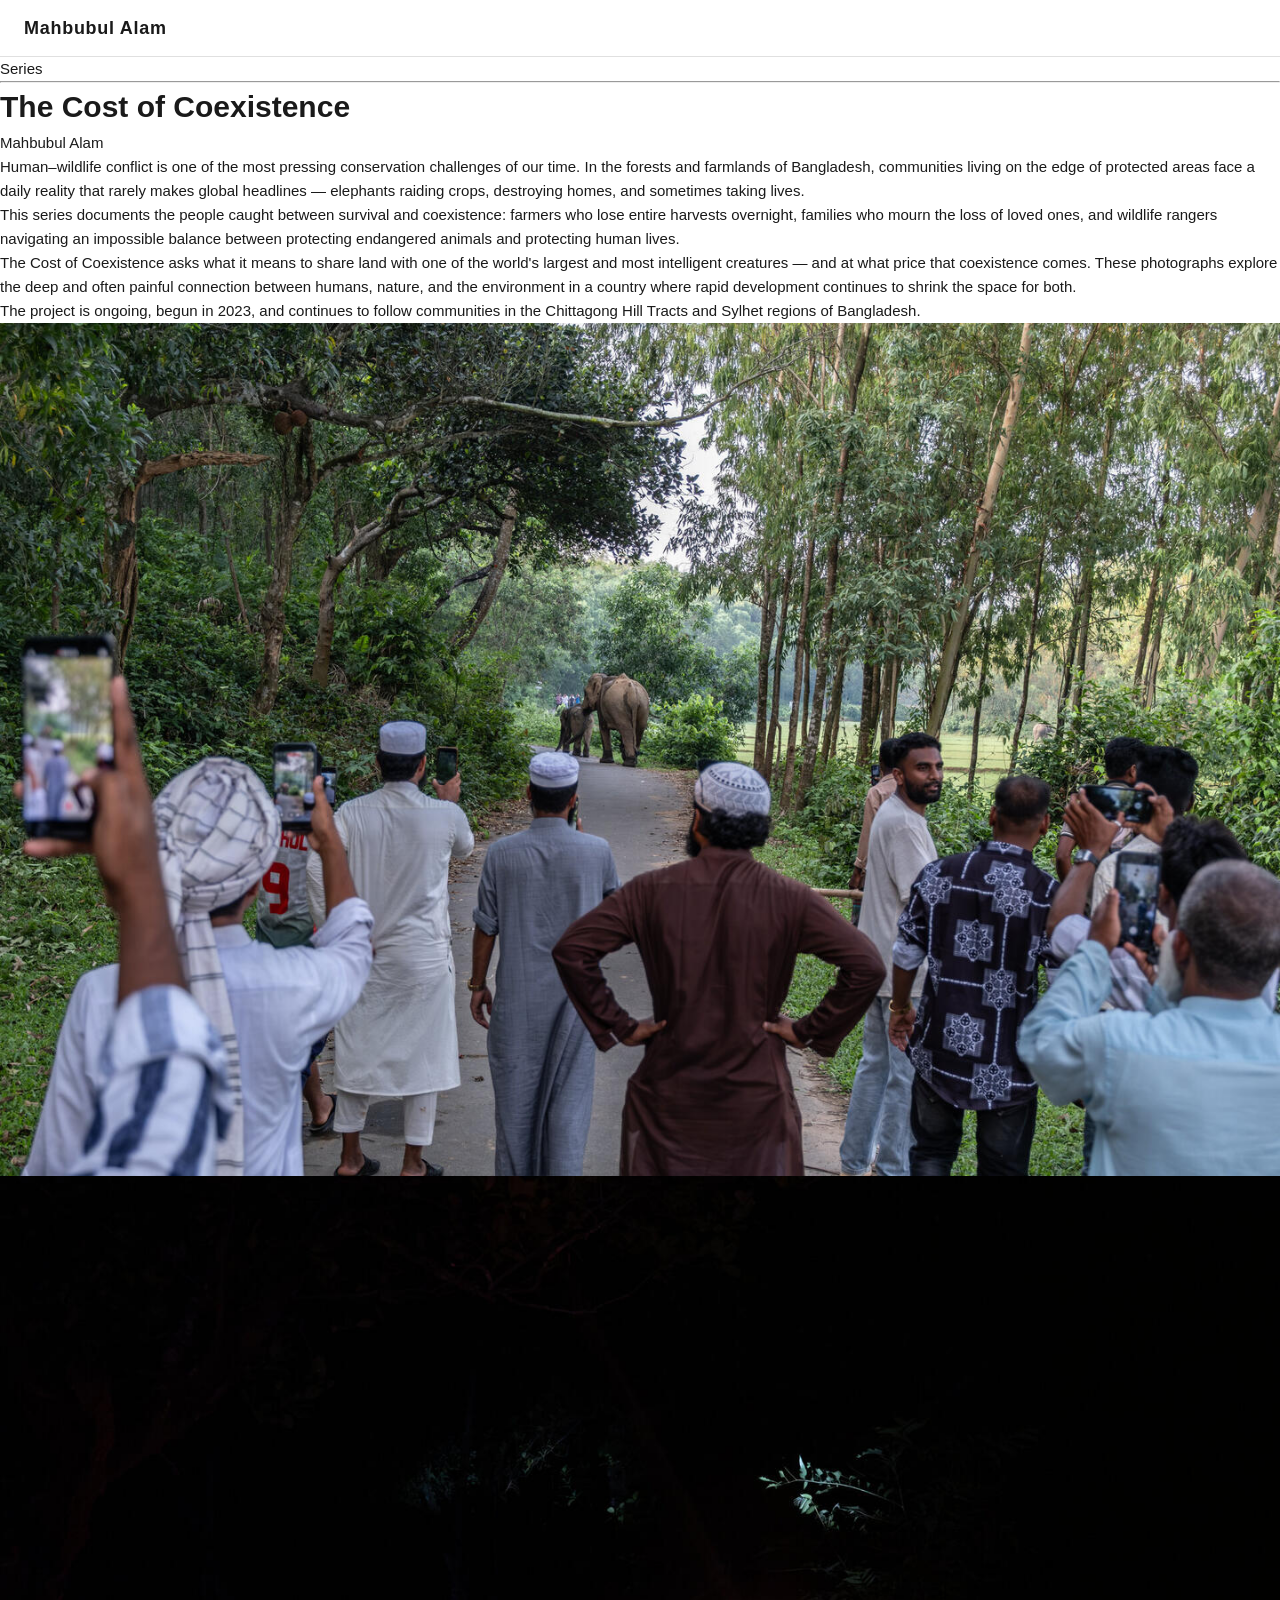
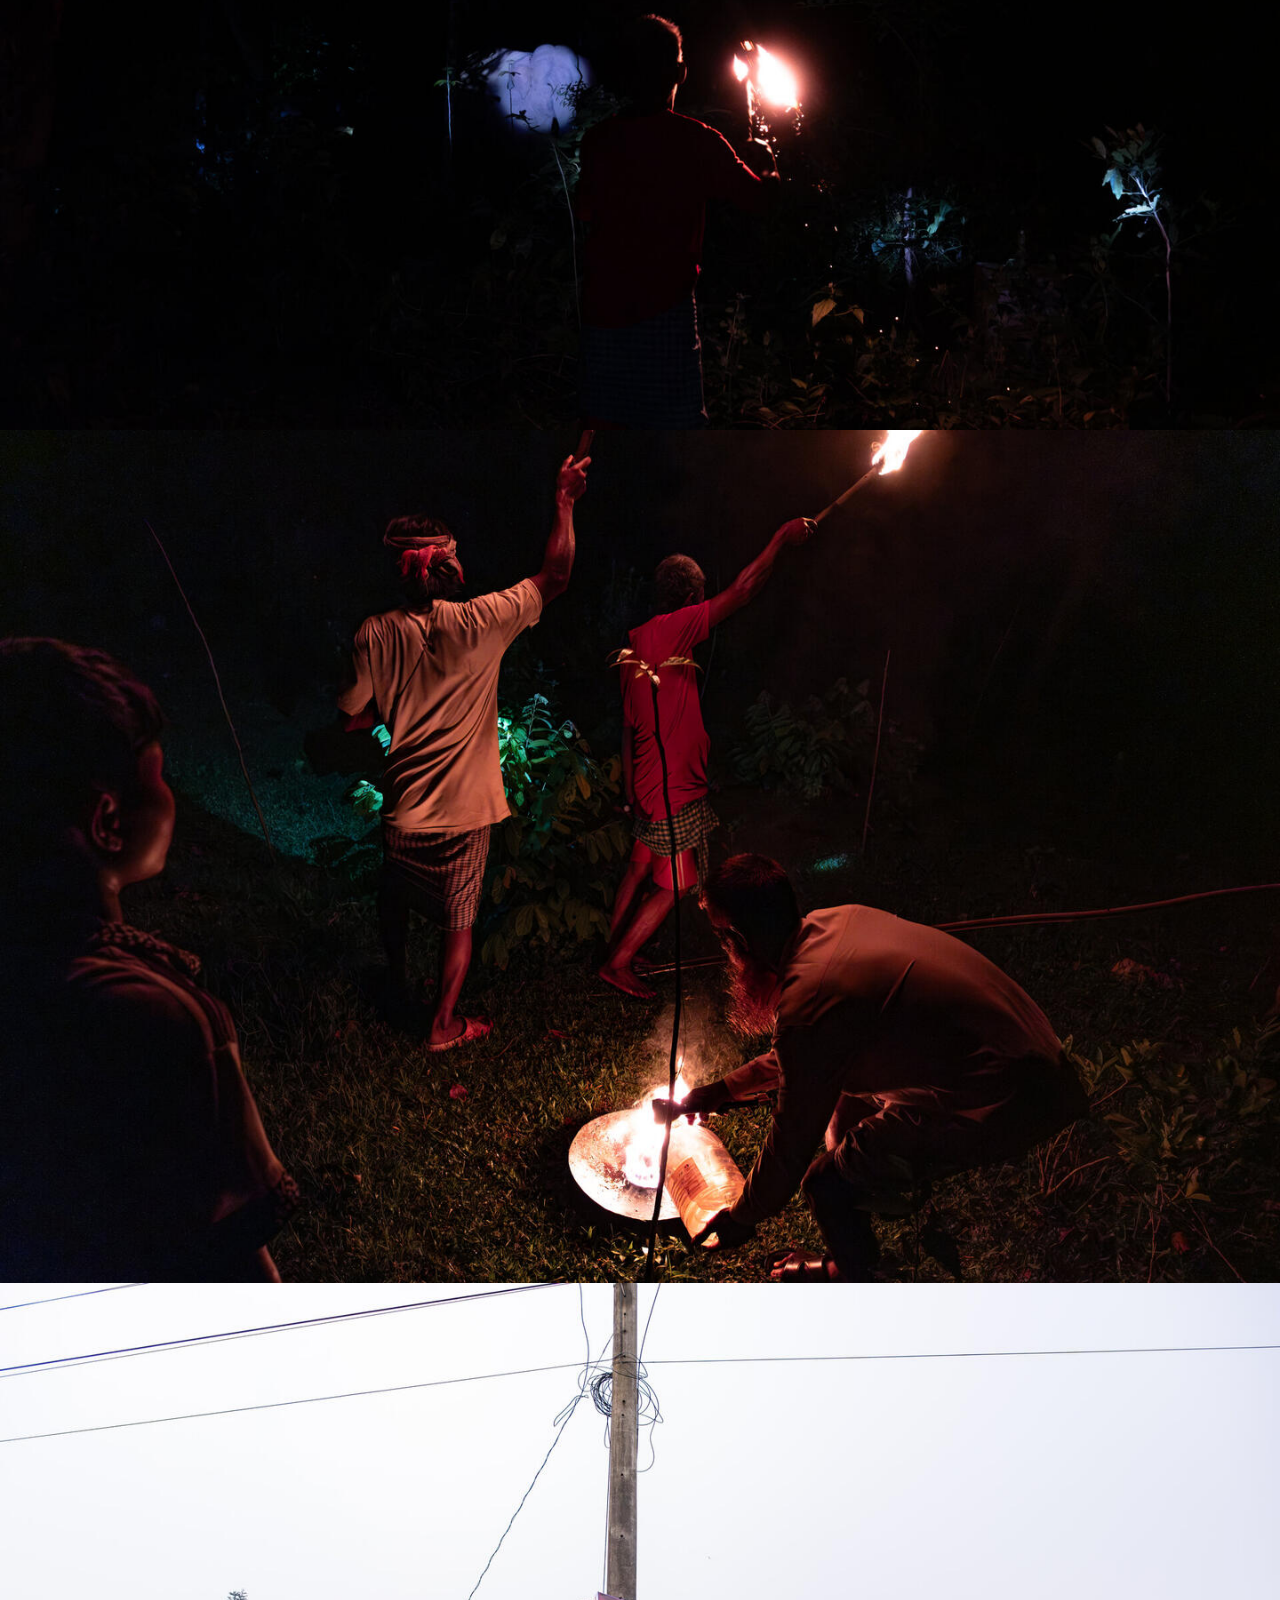
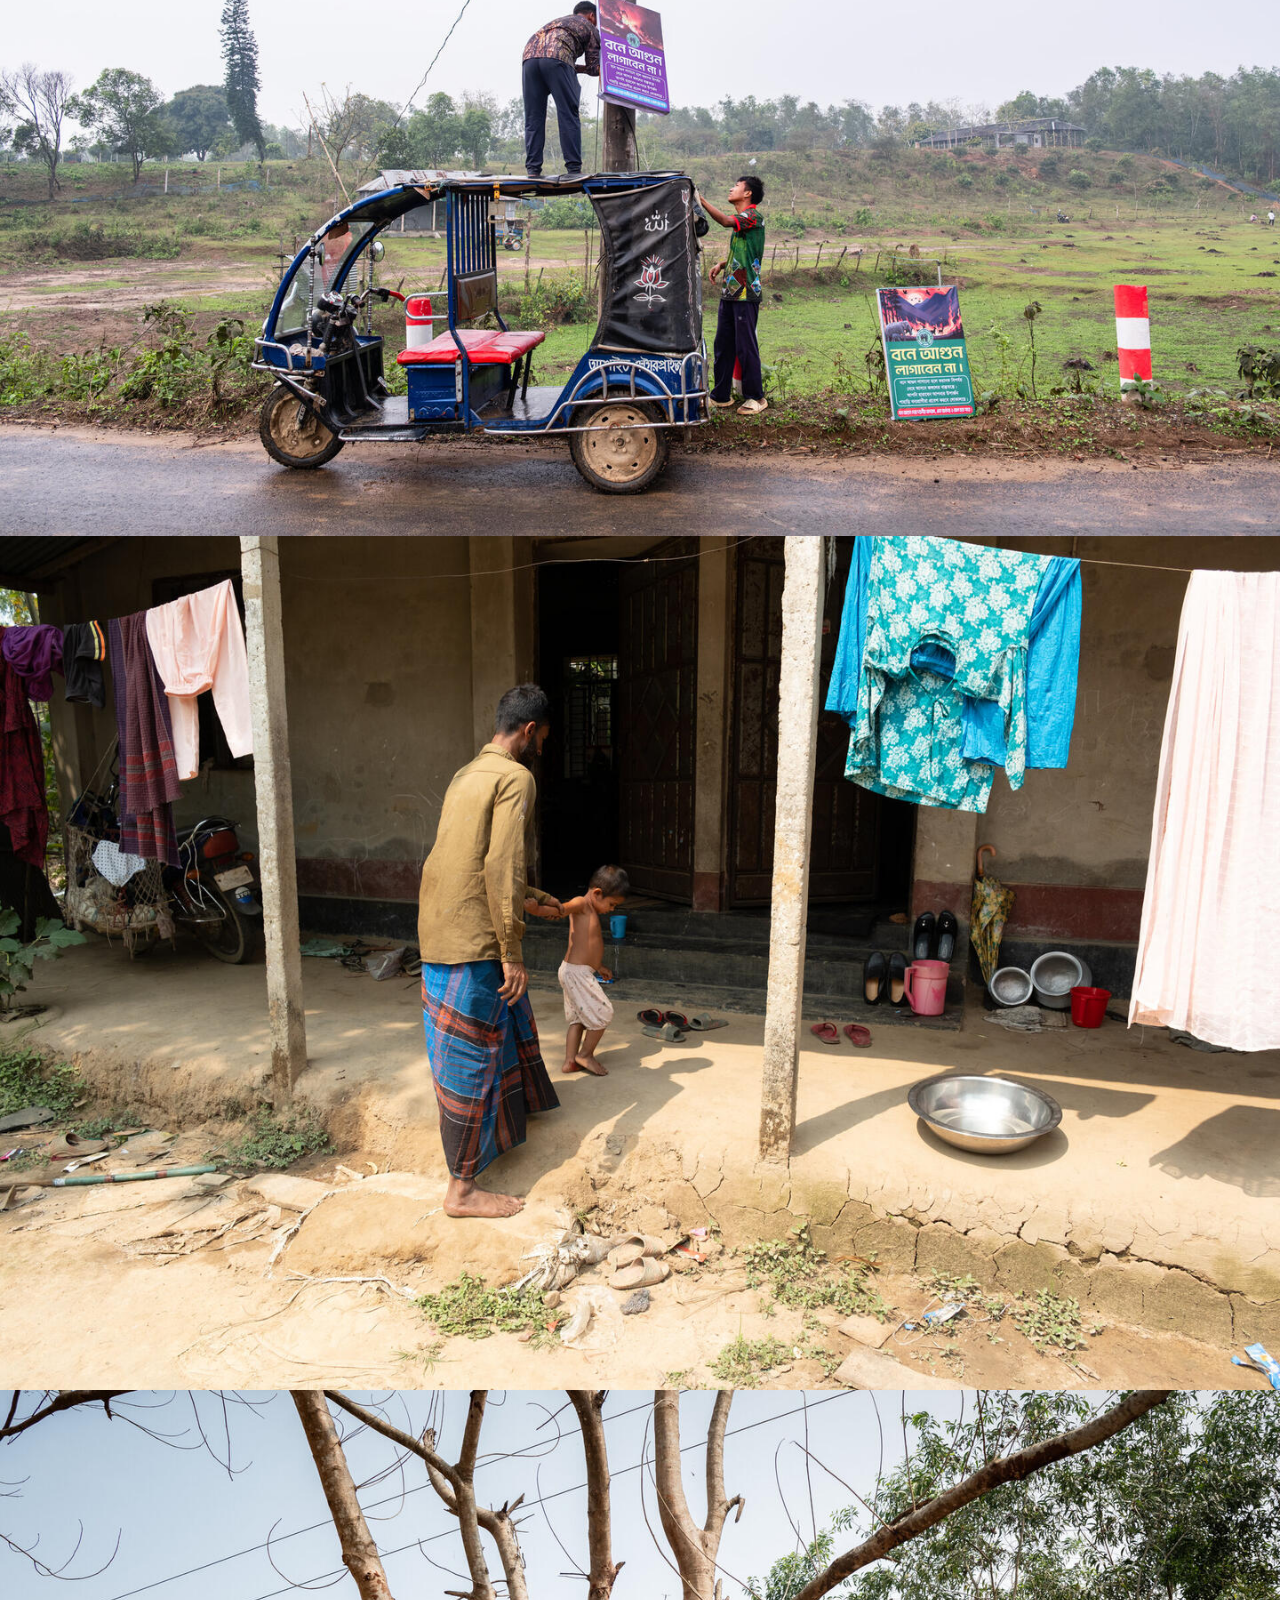
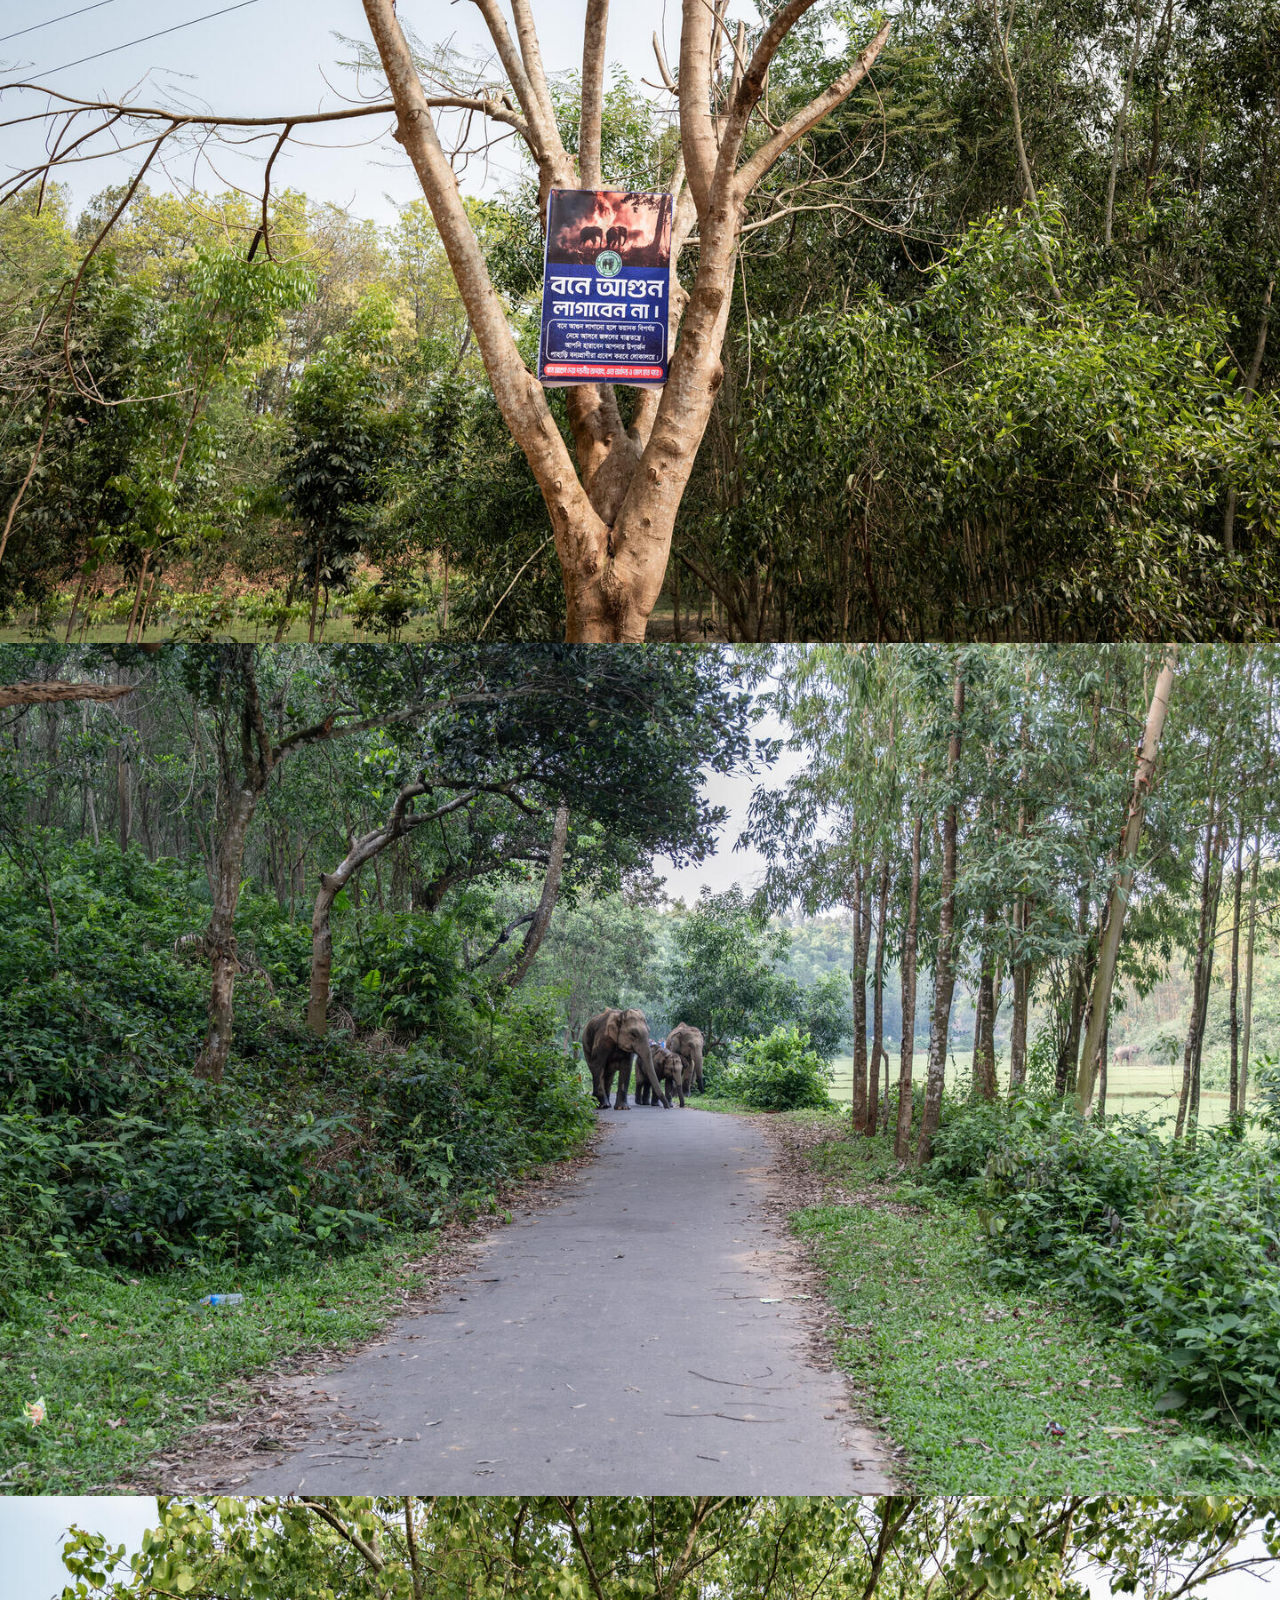
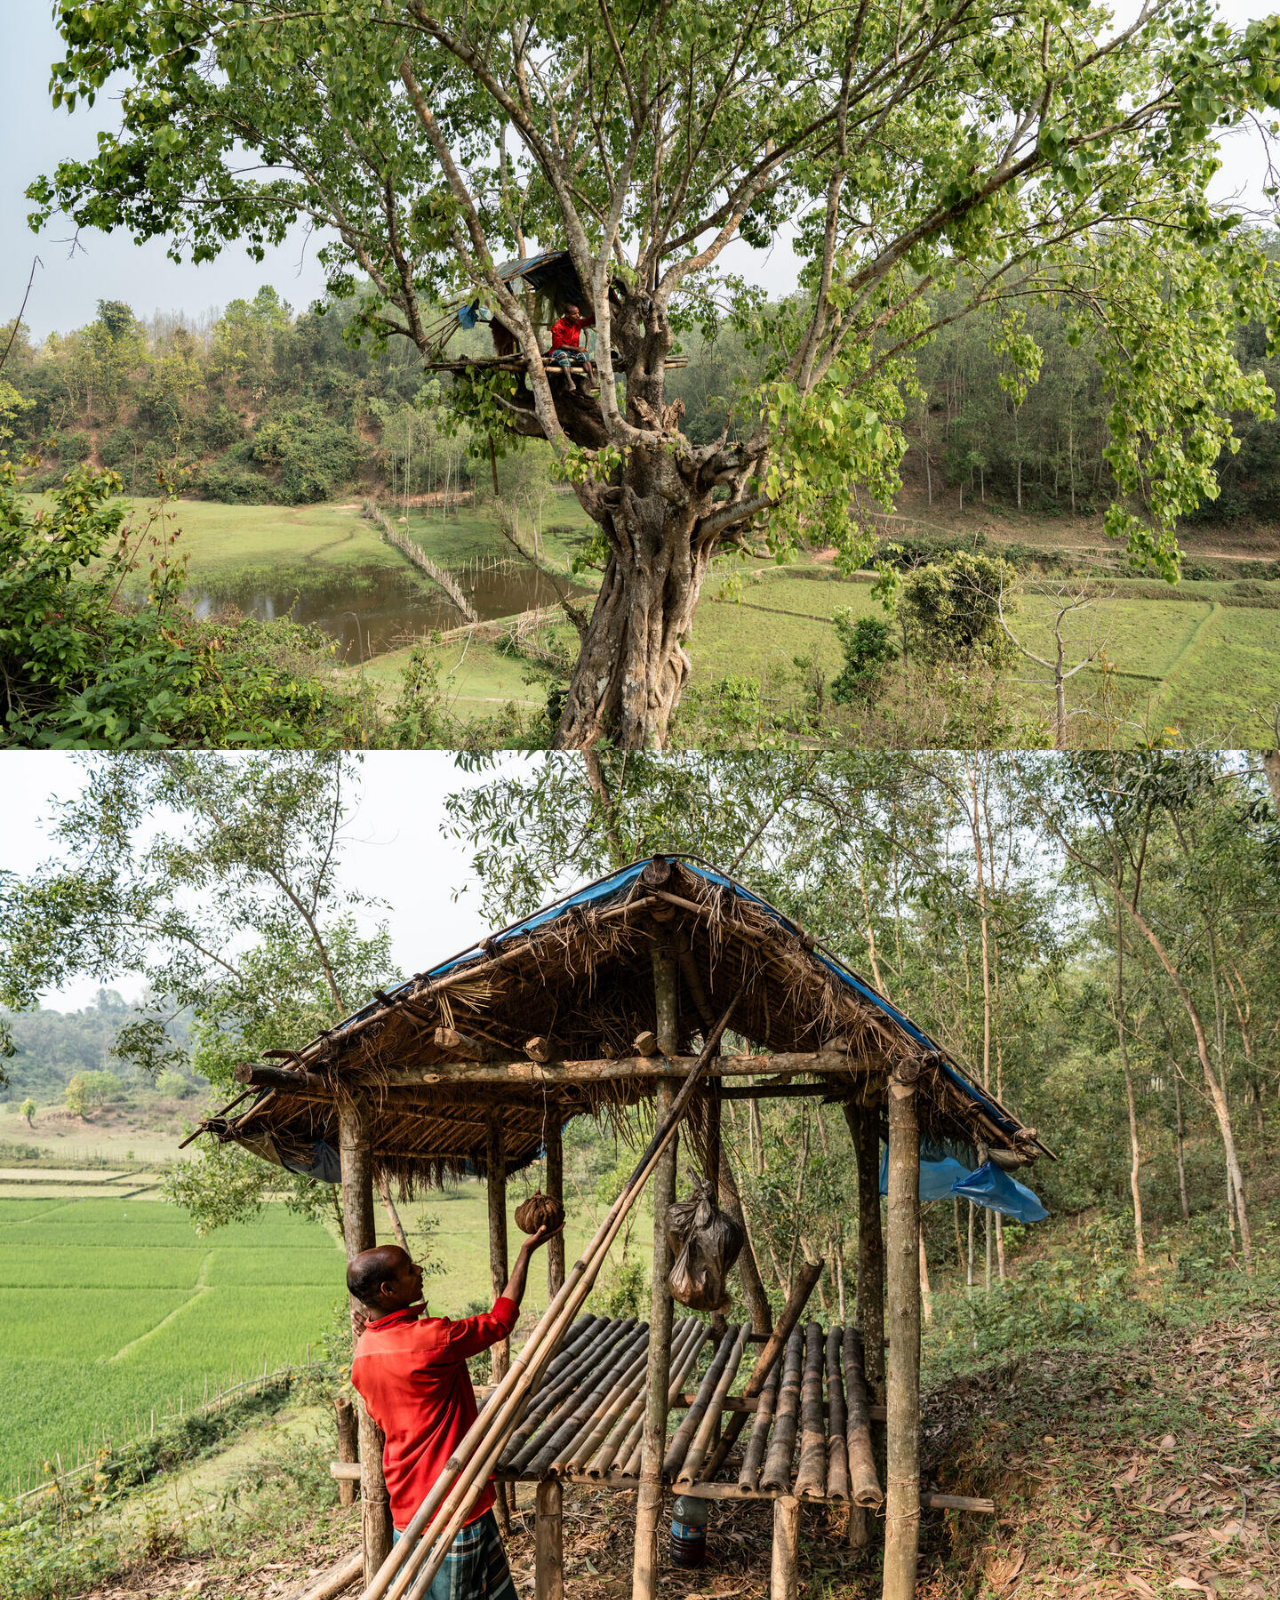
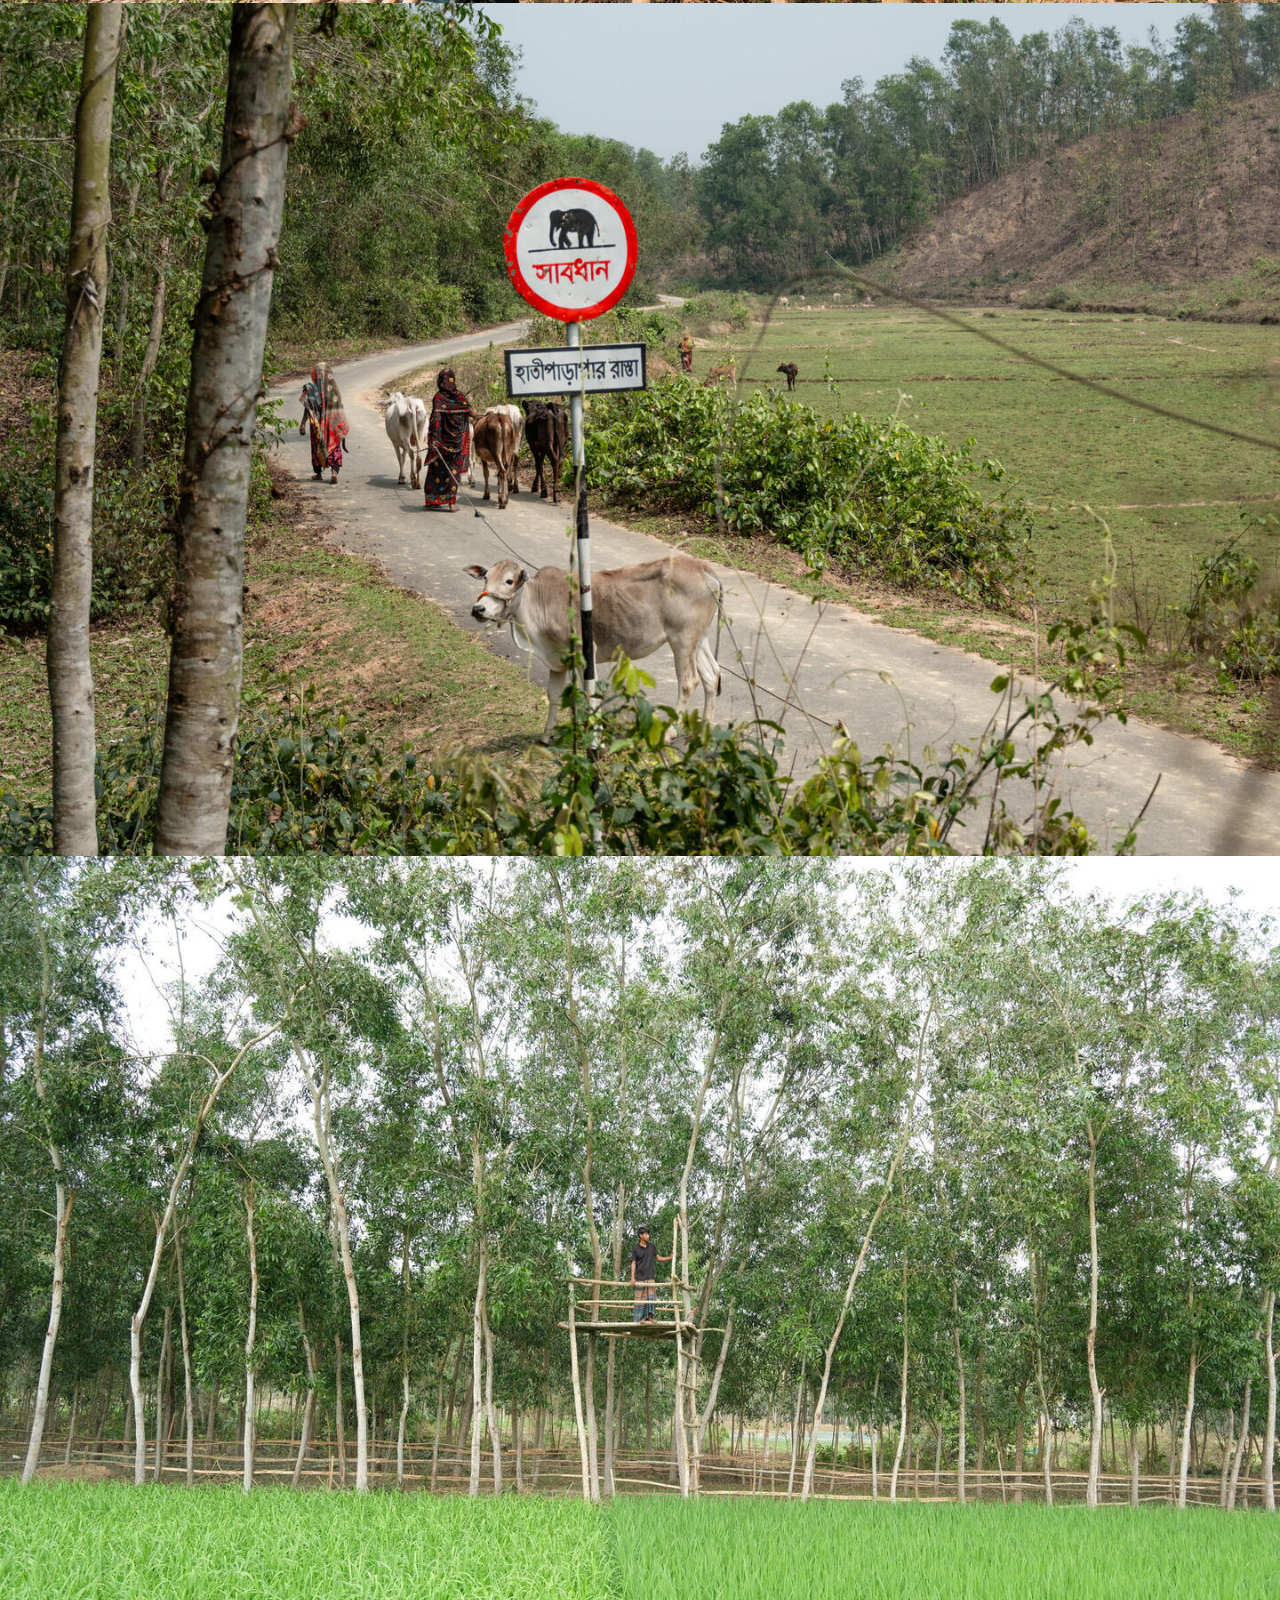
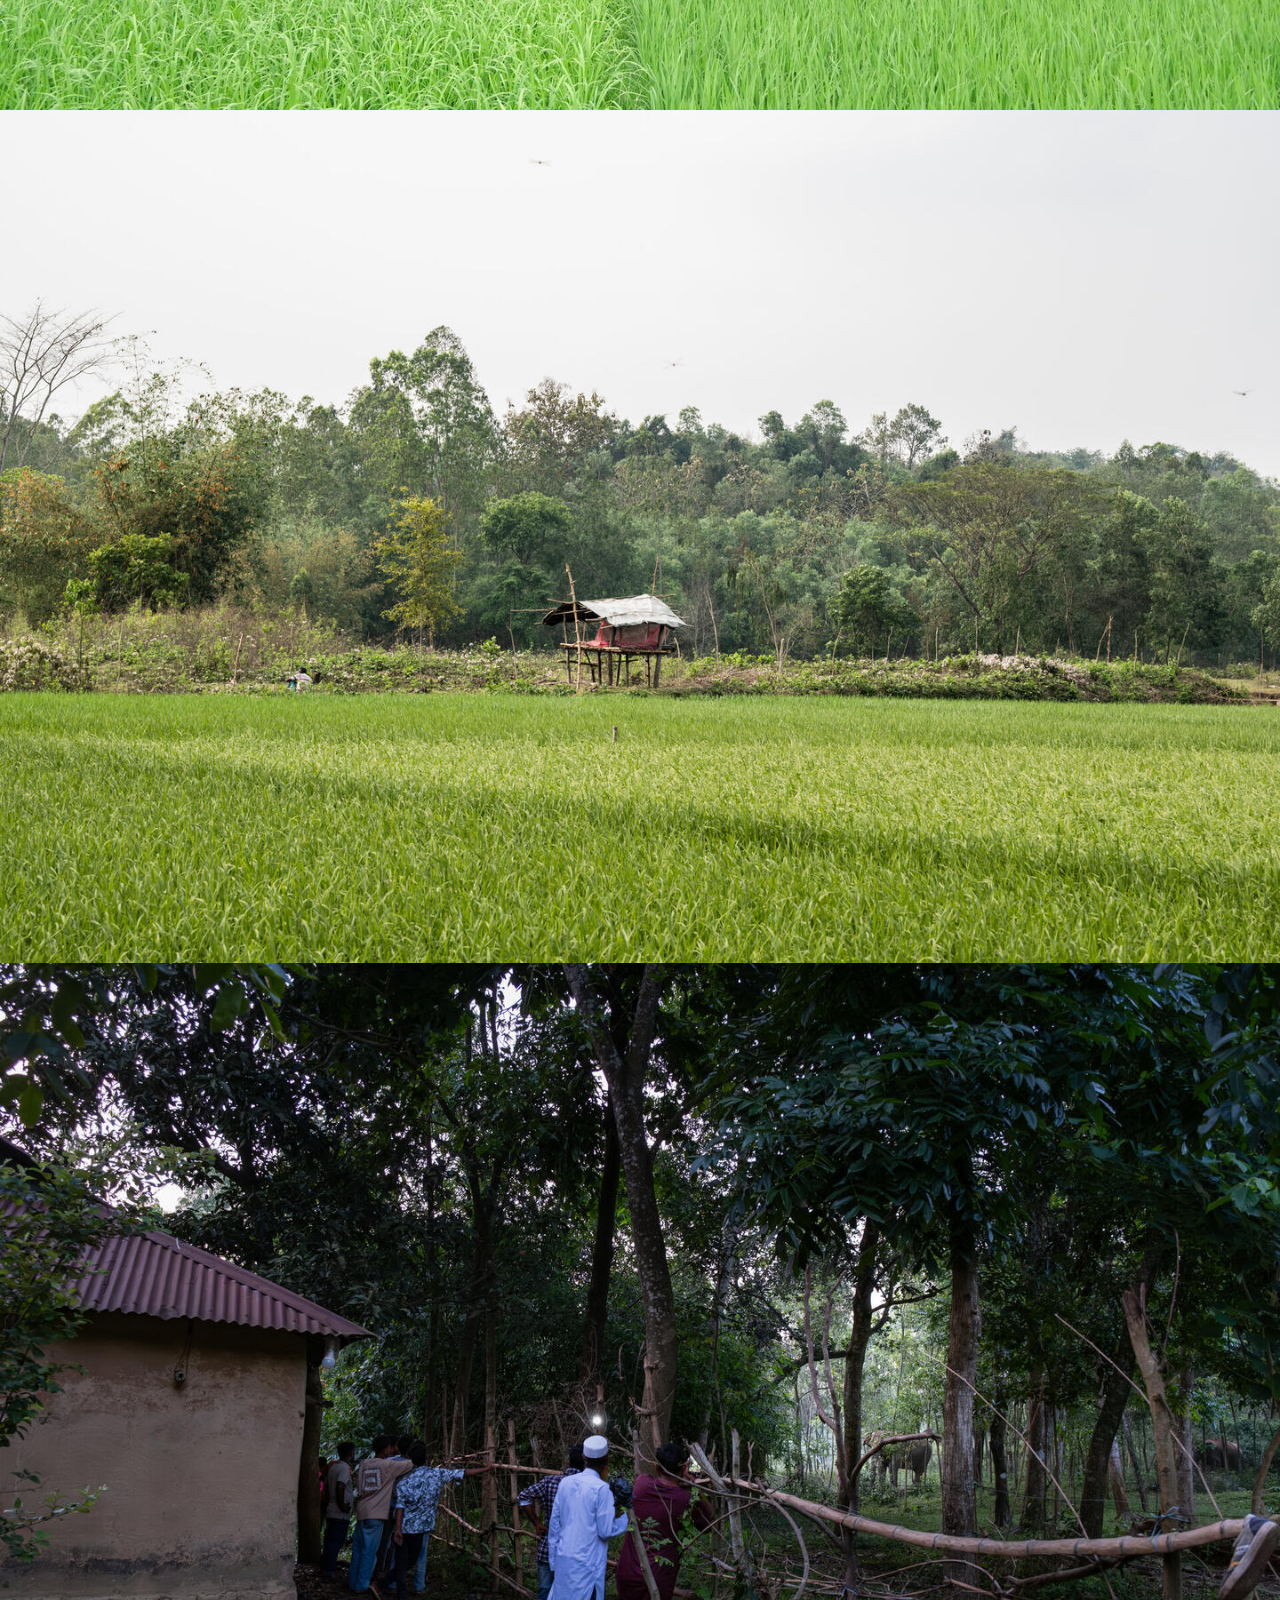
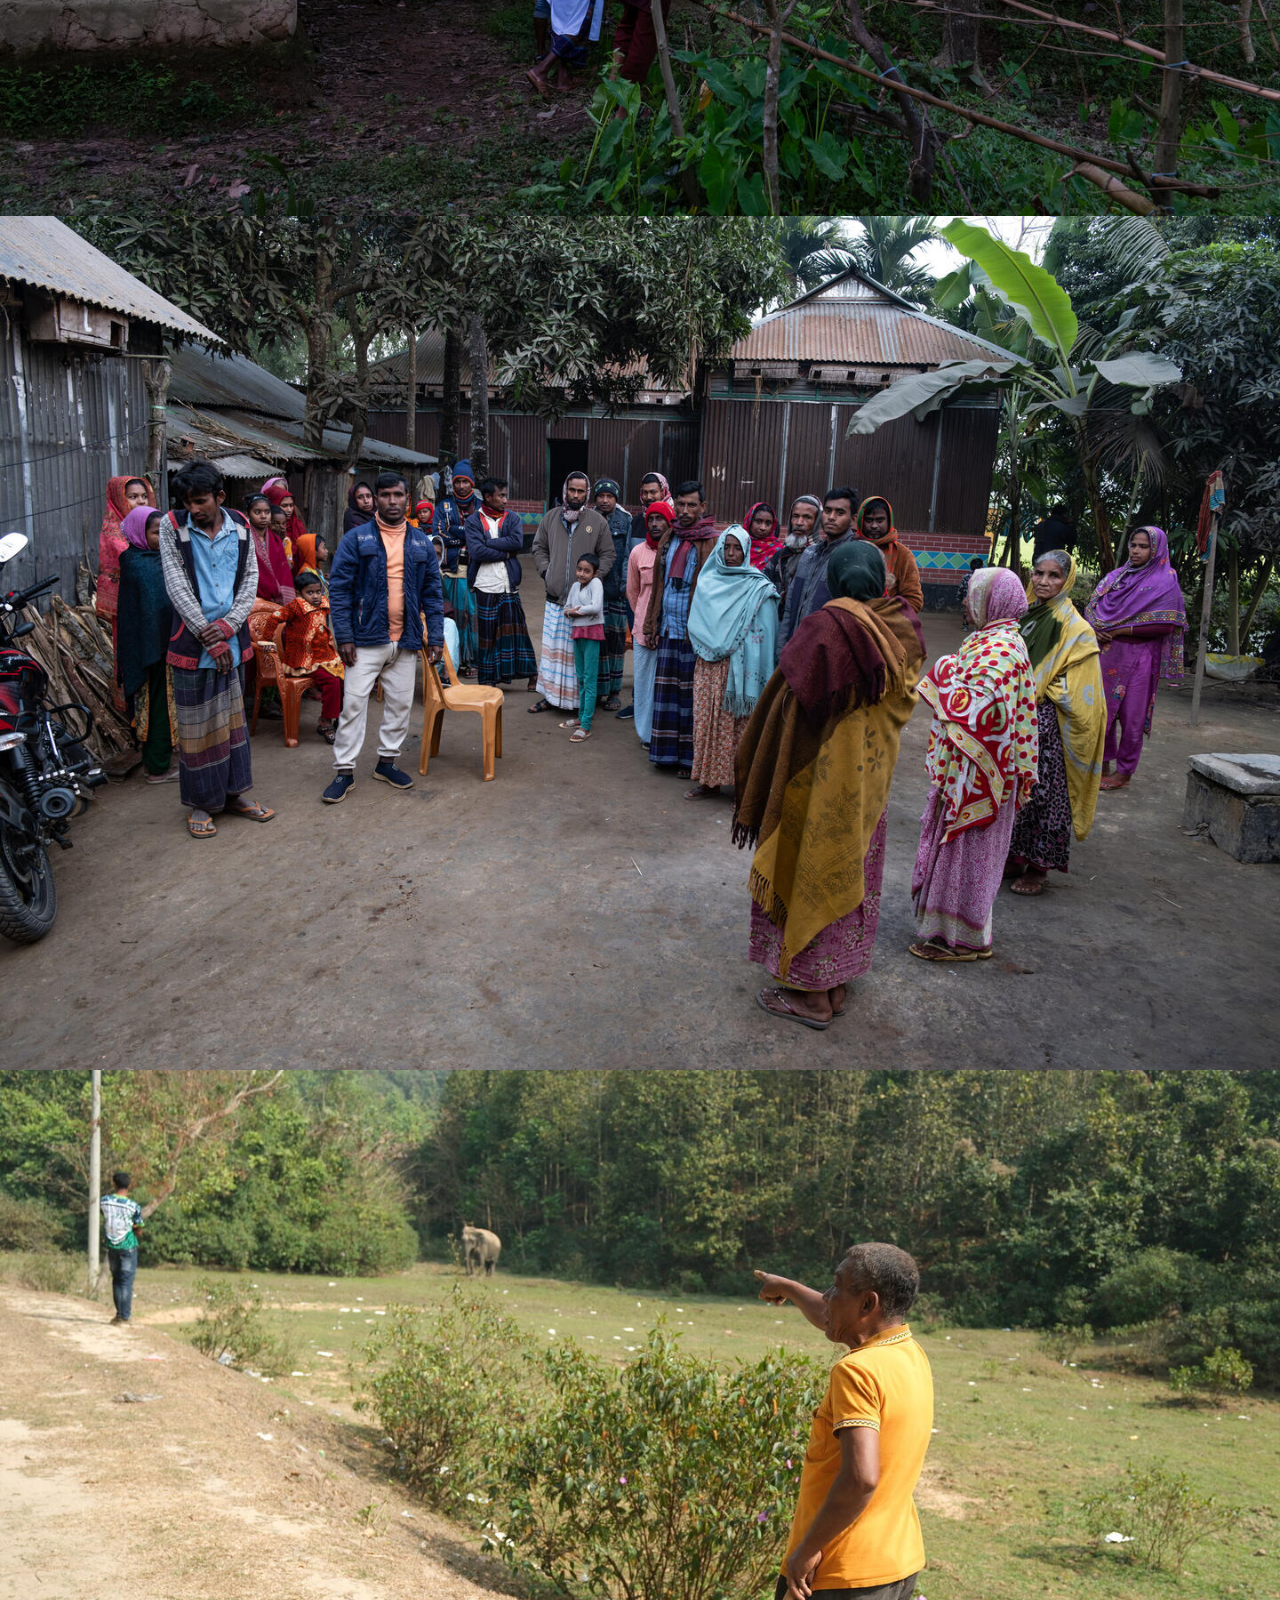
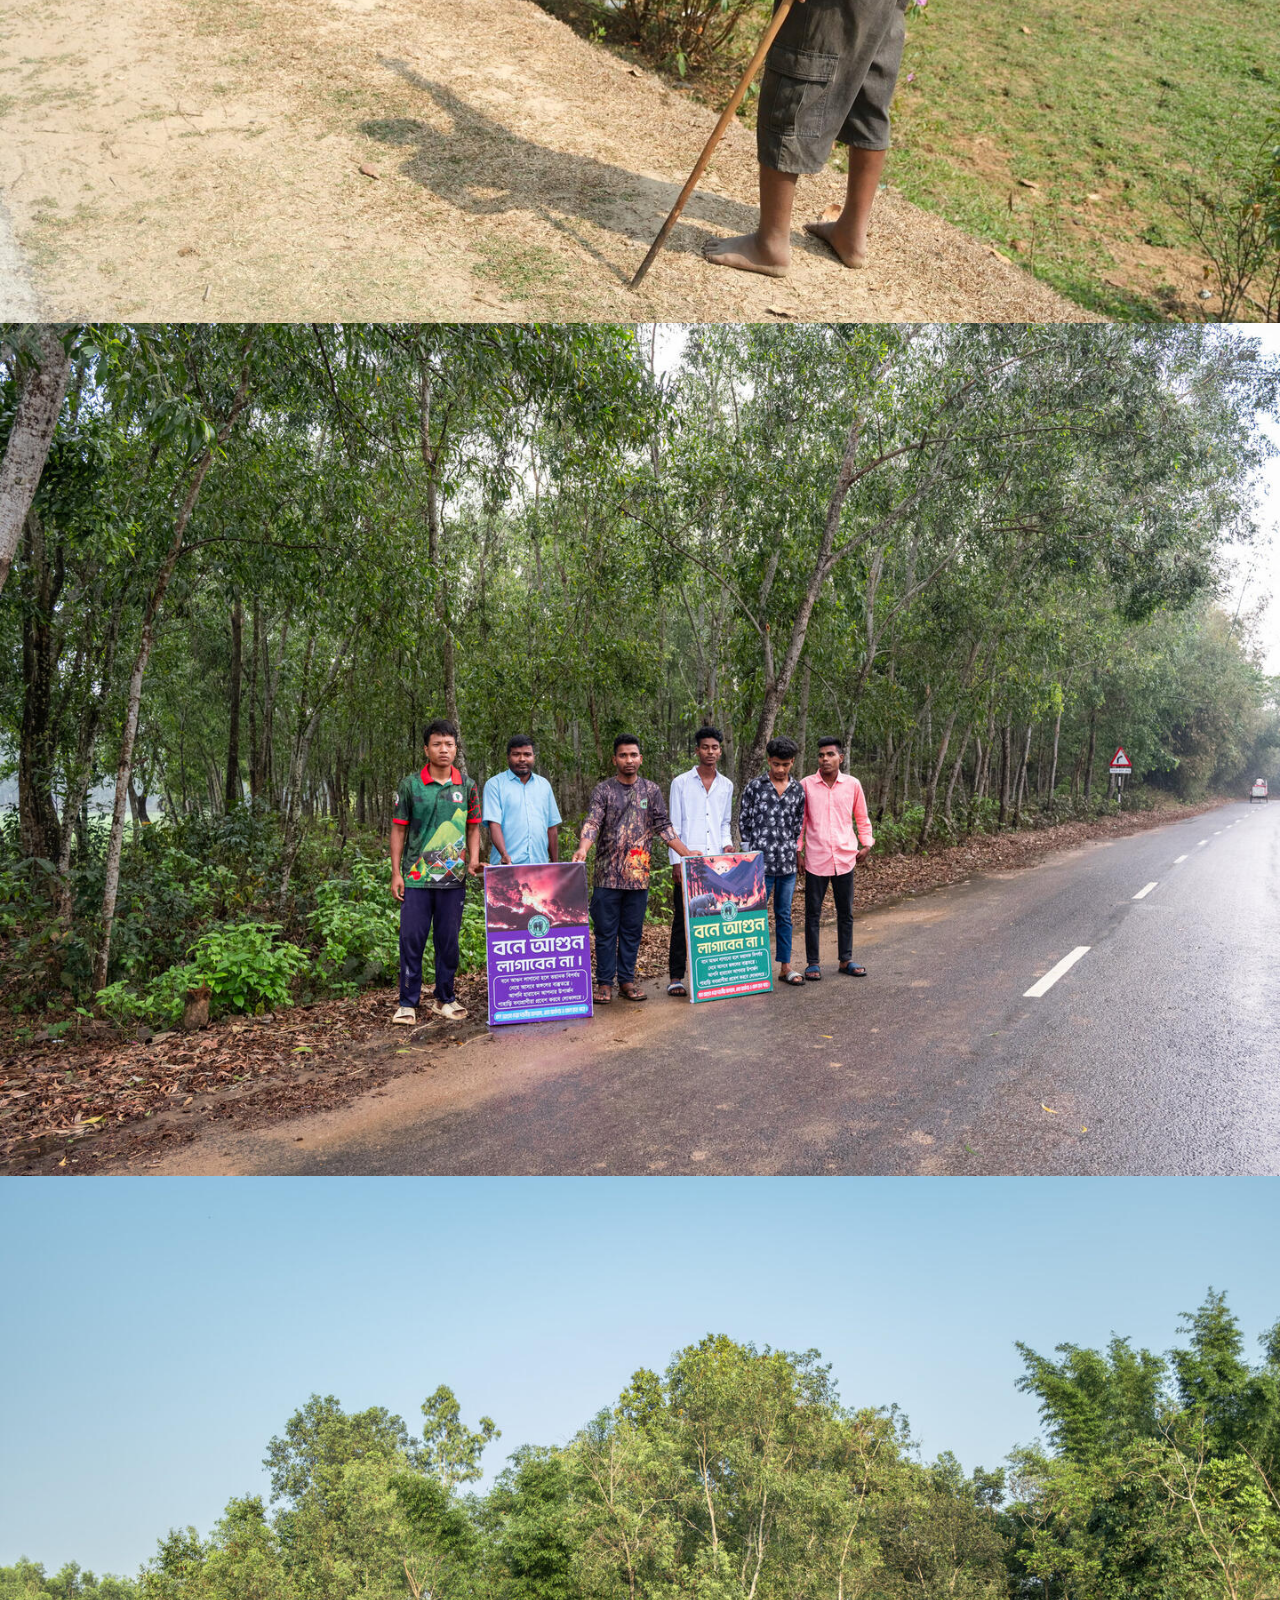
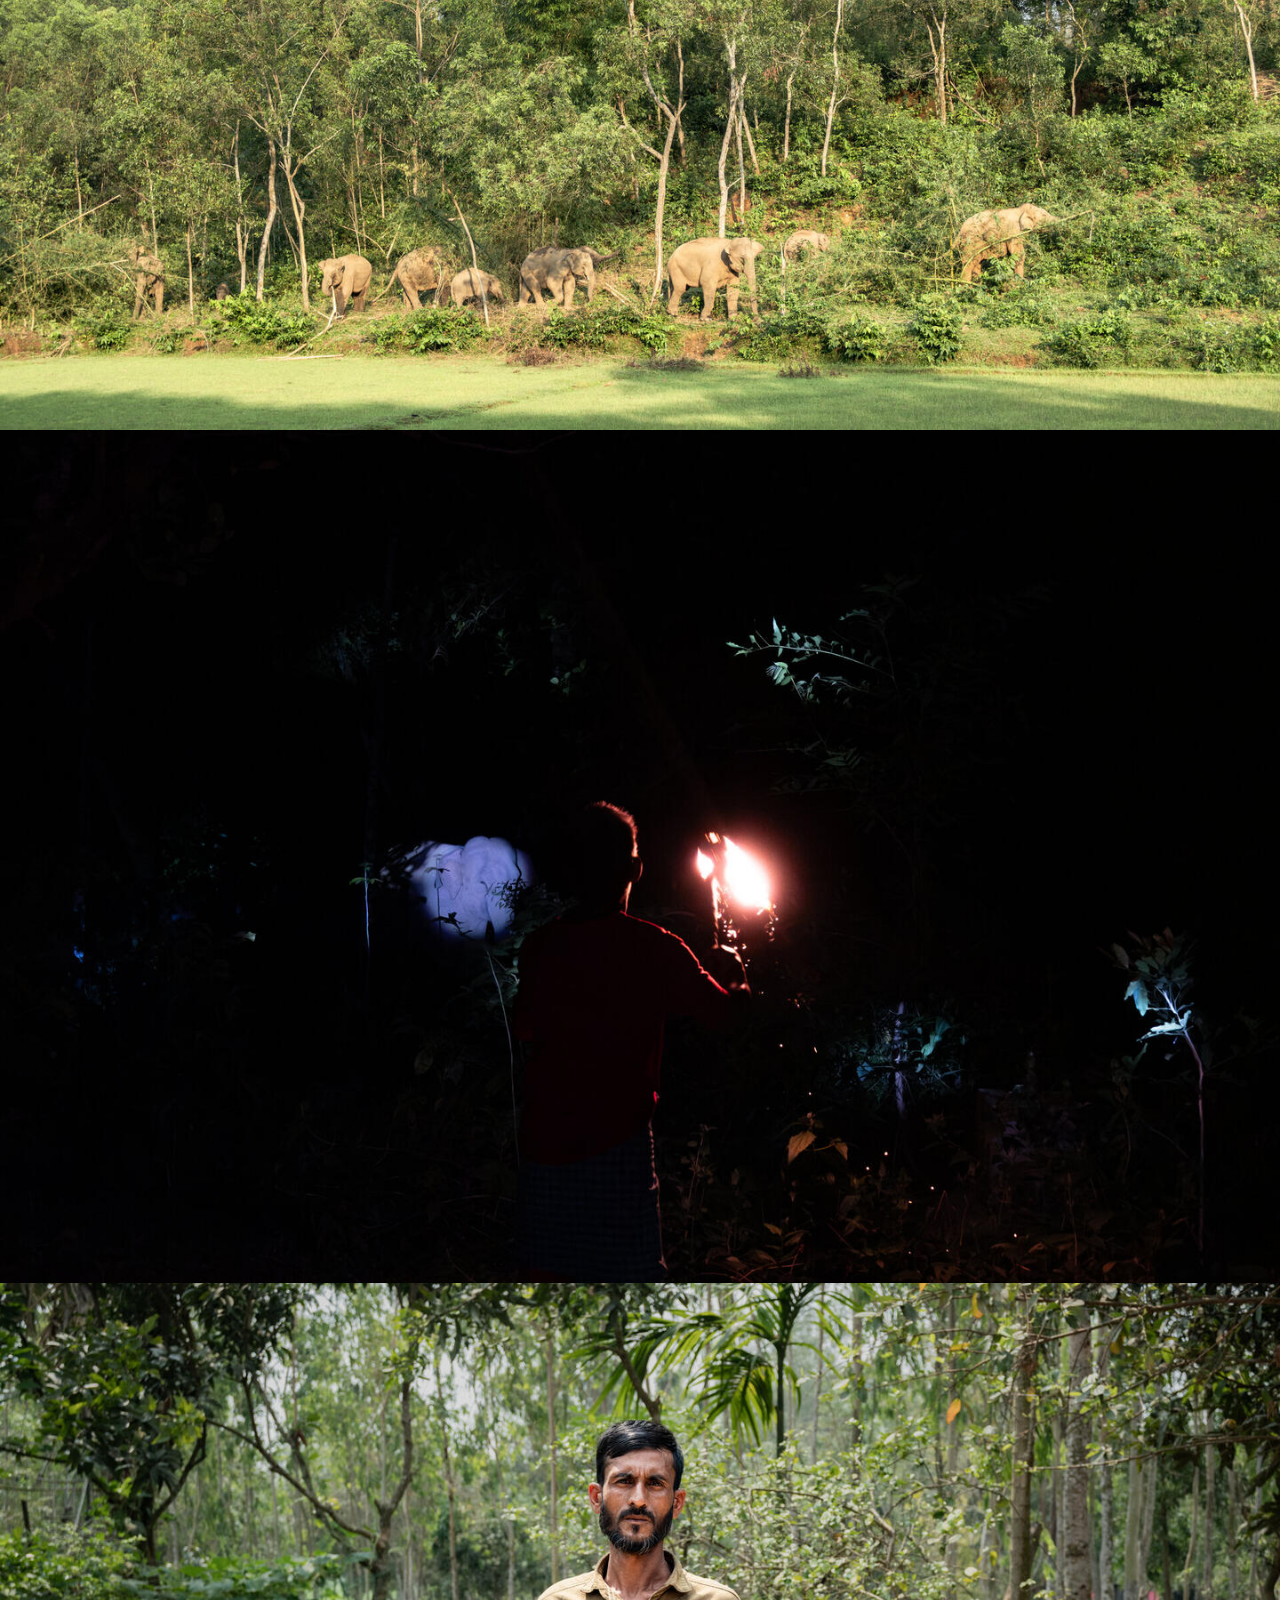
==== series/cost-of-coexistence.html @ 5607ed84 "Further compress series images and add lazy loading Images recompressed to 1440px/75% quality (~400K" ====
<!DOCTYPE html>
<html lang="en">
<head>
  <meta charset="UTF-8" />
  <meta name="viewport" content="width=device-width, initial-scale=1.0" />
  <title>The Cost of Coexistence — Mahbubul Alam</title>
  <link rel="stylesheet" href="../style.css" />
  <link rel="stylesheet" href="../series.css" />
</head>
<body>

  <!-- ===== HEADER ===== -->
  <header class="site-header">
    <div class="header-inner">
      <a href="/" class="logo">
        <span class="logo-text">Mahbubul Alam</span>
      </a>
      <div class="header-right">
        <button class="nav-toggle" aria-label="Toggle menu">
          <span></span><span></span><span></span>
        </button>
      </div>
    </div>
  </header>

  <!-- ===== BREADCRUMB ===== -->
  <div class="series-breadcrumb">
    <div class="series-breadcrumb-inner">
      <a href="/#series">Series</a>
      <hr class="breadcrumb-line" />
    </div>
  </div>

  <!-- ===== SERIES HEADER ===== -->
  <div class="series-header">
    <div class="series-header-inner">
      <h1 class="series-title">The Cost of Coexistence</h1>
      <p class="series-author"><a href="/">Mahbubul Alam</a></p>
      <div class="series-description">
        <div class="series-desc-col">
          <p>Human–wildlife conflict is one of the most pressing conservation challenges of our time. In the forests and farmlands of Bangladesh, communities living on the edge of protected areas face a daily reality that rarely makes global headlines — elephants raiding crops, destroying homes, and sometimes taking lives.</p>
          <p>This series documents the people caught between survival and coexistence: farmers who lose entire harvests overnight, families who mourn the loss of loved ones, and wildlife rangers navigating an impossible balance between protecting endangered animals and protecting human lives.</p>
        </div>
        <div class="series-desc-col">
          <p>The Cost of Coexistence asks what it means to share land with one of the world's largest and most intelligent creatures — and at what price that coexistence comes. These photographs explore the deep and often painful connection between humans, nature, and the environment in a country where rapid development continues to shrink the space for both.</p>
          <p>The project is ongoing, begun in 2023, and continues to follow communities in the Chittagong Hill Tracts and Sylhet regions of Bangladesh.</p>
        </div>
      </div>
    </div>
  </div>

  <!-- ===== GALLERY ===== -->
  <main class="series-gallery">

    <!-- Full width -->
    <div class="series-photo series-photo--full">
      <img loading="lazy" src="../assets/series/cost-of-coexistence/DSCF8831.jpg" alt="The Cost of Coexistence" />
    </div>

    <!-- Two column -->
    <div class="series-photo-row">
      <div class="series-photo series-photo--half">
        <img loading="lazy" src="../assets/series/cost-of-coexistence/DSCF8925.jpg" alt="" />
      </div>
      <div class="series-photo series-photo--half">
        <img loading="lazy" src="../assets/series/cost-of-coexistence/DSCF9019.jpg" alt="" />
      </div>
    </div>

    <!-- Full width -->
    <div class="series-photo series-photo--full">
      <img loading="lazy" src="../assets/series/cost-of-coexistence/DSCF7314.jpg" alt="" />
    </div>

    <!-- Two column -->
    <div class="series-photo-row">
      <div class="series-photo series-photo--half">
        <img loading="lazy" src="../assets/series/cost-of-coexistence/DSCF7130.jpg" alt="" />
      </div>
      <div class="series-photo series-photo--half">
        <img loading="lazy" src="../assets/series/cost-of-coexistence/DSCF7145.jpg" alt="" />
      </div>
    </div>

    <!-- Full width -->
    <div class="series-photo series-photo--full">
      <img loading="lazy" src="../assets/series/cost-of-coexistence/DSCF8822.jpg" alt="" />
    </div>

    <!-- Two column -->
    <div class="series-photo-row">
      <div class="series-photo series-photo--half">
        <img loading="lazy" src="../assets/series/cost-of-coexistence/DSCF7265.jpg" alt="" />
      </div>
      <div class="series-photo series-photo--half">
        <img loading="lazy" src="../assets/series/cost-of-coexistence/DSCF7276.jpg" alt="" />
      </div>
    </div>

    <!-- Full width -->
    <div class="series-photo series-photo--full">
      <img loading="lazy" src="../assets/series/cost-of-coexistence/DSCF7078.jpg" alt="" />
    </div>

    <!-- Two column -->
    <div class="series-photo-row">
      <div class="series-photo series-photo--half">
        <img loading="lazy" src="../assets/series/cost-of-coexistence/DSCF6641.JPG" alt="" />
      </div>
      <div class="series-photo series-photo--half">
        <img loading="lazy" src="../assets/series/cost-of-coexistence/DSCF6647.jpg" alt="" />
      </div>
    </div>

    <!-- Full width -->
    <div class="series-photo series-photo--full">
      <img loading="lazy" src="../assets/series/cost-of-coexistence/DSCF8883.jpg" alt="" />
    </div>

    <!-- Two column -->
    <div class="series-photo-row">
      <div class="series-photo series-photo--half">
        <img loading="lazy" src="../assets/series/cost-of-coexistence/DSCF5553.jpg" alt="" />
      </div>
      <div class="series-photo series-photo--half">
        <img loading="lazy" src="../assets/series/cost-of-coexistence/DSCF6397.JPG" alt="" />
      </div>
    </div>

    <!-- Full width -->
    <div class="series-photo series-photo--full">
      <img loading="lazy" src="../assets/series/cost-of-coexistence/DSCF7299.jpg" alt="" />
    </div>

    <!-- Two column -->
    <div class="series-photo-row">
      <div class="series-photo series-photo--half">
        <img loading="lazy" src="../assets/series/cost-of-coexistence/DSCF8729-2.jpg" alt="" />
      </div>
      <div class="series-photo series-photo--half">
        <img loading="lazy" src="../assets/series/cost-of-coexistence/DSCF8925-2.jpg" alt="" />
      </div>
    </div>

    <!-- Full width -->
    <div class="series-photo series-photo--full">
      <img loading="lazy" src="../assets/series/cost-of-coexistence/DSCF7114.jpg" alt="" />
    </div>

    <!-- Two column -->
    <div class="series-photo-row">
      <div class="series-photo series-photo--half">
        <img loading="lazy" src="../assets/series/cost-of-coexistence/DSCF6477.jpg" alt="" />
      </div>
      <div class="series-photo series-photo--half">
        <img loading="lazy" src="../assets/series/cost-of-coexistence/DSCF8997-2.jpg" alt="" />
      </div>
    </div>

    <!-- Full width -->
    <div class="series-photo series-photo--full">
      <img loading="lazy" src="../assets/series/cost-of-coexistence/DSCF2785.JPG" alt="" />
    </div>

    <!-- Two column -->
    <div class="series-photo-row">
      <div class="series-photo series-photo--half">
        <img loading="lazy" src="../assets/series/cost-of-coexistence/04.JPG" alt="" />
      </div>
      <div class="series-photo series-photo--half">
        <img loading="lazy" src="../assets/series/cost-of-coexistence/07.jpg" alt="" />
      </div>
    </div>

    <!-- Full width -->
    <div class="series-photo series-photo--full">
      <img loading="lazy" src="../assets/series/cost-of-coexistence/DSCF2991.JPG" alt="" />
    </div>

    <!-- Final single -->
    <div class="series-photo series-photo--full">
      <img loading="lazy" src="../assets/series/cost-of-coexistence/10.JPG" alt="" />
    </div>

  </main>

  <!-- ===== FOOTER ===== -->
  <footer class="site-footer">
    <div class="footer-inner">
      <div class="footer-brand">
        <span class="logo-text">Mahbubul Alam</span>
        <p class="footer-tagline">Documentary Photographer</p>
      </div>
      <div class="footer-nav">
        <ul>
          <li><a href="/#series">Series</a></li>
          <li><a href="/#exhibitions">Exhibitions</a></li>
          <li><a href="/#awards">Awards</a></li>
          <li><a href="/#biography">About</a></li>
          <li><a href="mailto:">Contact</a></li>
        </ul>
      </div>
      <div class="footer-social">
        <a href="#" aria-label="Instagram">
          <svg width="20" height="20" viewBox="0 0 24 24" fill="none" stroke="currentColor" stroke-width="2" stroke-linecap="round" stroke-linejoin="round"><rect x="2" y="2" width="20" height="20" rx="5" ry="5"/><path d="M16 11.37A4 4 0 1 1 12.63 8 4 4 0 0 1 16 11.37z"/><line x1="17.5" y1="6.5" x2="17.51" y2="6.5"/></svg>
        </a>
      </div>
    </div>
    <div class="footer-bottom">
      <p>© Mahbubul Alam — All rights reserved 2026</p>
    </div>
  </footer>

  <script src="../script.js"></script>
</body>
</html>
---- style.css ----
/* ===========================
   BASE RESET & VARIABLES
   =========================== */
*, *::before, *::after {
  box-sizing: border-box;
  margin: 0;
  padding: 0;
}

:root {
  --color-brand: #2e7d32;
  --color-brand-light: #43a047;
  --color-text: #1a1a1a;
  --color-text-muted: #666;
  --color-border: #e0e0e0;
  --color-bg: #fff;
  --color-bg-alt: #f5f5f3;
  --color-link: #1a1a1a;
  --font-sans: 'Helvetica Neue', Helvetica, Arial, sans-serif;
  --header-height: 56px;
  --header-secondary-height: 36px;
  --max-width: 1280px;
  --section-pad: 80px;
}

html {
  scroll-behavior: smooth;
}

body {
  font-family: var(--font-sans);
  font-size: 15px;
  line-height: 1.6;
  color: var(--color-text);
  background: var(--color-bg);
}

img {
  display: block;
  max-width: 100%;
  height: auto;
}

a {
  color: inherit;
  text-decoration: none;
}

a:hover {
  text-decoration: underline;
}

ul, ol {
  list-style: none;
}

/* ===========================
   HEADER
   =========================== */
.site-header {
  position: sticky;
  top: 0;
  z-index: 100;
  background: #fff;
  border-bottom: 1px solid var(--color-border);
}

.header-inner {
  display: flex;
  align-items: center;
  height: var(--header-height);
  max-width: var(--max-width);
  margin: 0 auto;
  padding: 0 24px;
  gap: 32px;
}

.logo {
  flex-shrink: 0;
  text-decoration: none;
}

.logo-text {
  font-size: 18px;
  font-weight: 700;
  letter-spacing: 0.04em;
  color: var(--color-text);
}

.main-nav {
  flex: 1;
}

.main-nav > ul {
  display: flex;
  gap: 0;
  align-items: center;
}

.main-nav > ul > li {
  position: relative;
}

.main-nav > ul > li > a {
  display: block;
  padding: 0 14px;
  height: var(--header-height);
  line-height: var(--header-height);
  font-size: 13px;
  font-weight: 500;
  letter-spacing: 0.02em;
  color: var(--color-text);
  white-space: nowrap;
  transition: color 0.15s;
}

.main-nav > ul > li > a:hover {
  color: var(--color-brand);
  text-decoration: none;
}

.main-nav .dropdown {
  position: absolute;
  top: 100%;
  left: 0;
  min-width: 180px;
  background: #fff;
  border: 1px solid var(--color-border);
  box-shadow: 0 4px 16px rgba(0,0,0,0.1);
  opacity: 0;
  visibility: hidden;
  transform: translateY(-4px);
  transition: opacity 0.15s, transform 0.15s, visibility 0.15s;
}

.main-nav .has-dropdown:hover .dropdown {
  opacity: 1;
  visibility: visible;
  transform: translateY(0);
}

.main-nav .dropdown li a {
  display: block;
  padding: 10px 16px;
  font-size: 13px;
  border-bottom: 1px solid var(--color-border);
}

.main-nav .dropdown li:last-child a {
  border-bottom: none;
}

.main-nav .dropdown li a:hover {
  background: var(--color-bg-alt);
  text-decoration: none;
}

.header-right {
  display: flex;
  align-items: center;
  gap: 16px;
  flex-shrink: 0;
}

.lang-toggle {
  display: flex;
  align-items: center;
  gap: 4px;
  font-size: 12px;
  font-weight: 600;
  letter-spacing: 0.05em;
}

.lang {
  color: var(--color-text-muted);
  cursor: pointer;
}

.lang.active {
  color: var(--color-text);
}

.lang-sep {
  color: var(--color-border);
}

.nav-toggle {
  display: none;
  flex-direction: column;
  gap: 5px;
  background: none;
  border: none;
  cursor: pointer;
  padding: 4px;
}

.nav-toggle span {
  display: block;
  width: 22px;
  height: 2px;
  background: var(--color-text);
  transition: all 0.2s;
}

.header-secondary {
  display: flex;
  align-items: center;
  gap: 0;
  max-width: var(--max-width);
  margin: 0 auto;
  padding: 0 24px;
  height: var(--header-secondary-height);
  border-top: 1px solid var(--color-border);
  font-size: 12px;
}

.header-secondary a {
  padding: 0 12px;
  height: var(--header-secondary-height);
  line-height: var(--header-secondary-height);
  color: var(--color-text-muted);
  transition: color 0.15s;
}

.header-secondary a:hover {
  color: var(--color-text);
  text-decoration: none;
}

/* ===========================
   HERO
   =========================== */
.hero {
  background: var(--color-bg-alt);
  border-bottom: 1px solid var(--color-border);
}

.hero-inner {
  display: flex;
  align-items: stretch;
  max-width: var(--max-width);
  margin: 0 auto;
  min-height: 340px;
}

.hero-text {
  flex: 1;
  padding: 60px 48px 60px 24px;
  display: flex;
  flex-direction: column;
  justify-content: center;
}

.hero-label {
  font-size: 12px;
  font-weight: 600;
  letter-spacing: 0.12em;
  text-transform: uppercase;
  color: var(--color-brand);
  margin-bottom: 12px;
}

.hero-name {
  font-size: clamp(40px, 6vw, 72px);
  font-weight: 700;
  letter-spacing: -0.02em;
  line-height: 1.05;
  color: var(--color-text);
  margin-bottom: 16px;
}

.hero-subtitle {
  font-size: 14px;
  color: var(--color-text-muted);
}

.hero-image {
  width: 340px;
  flex-shrink: 0;
  overflow: hidden;
}

.hero-image img {
  width: 100%;
  height: 100%;
  object-fit: cover;
}

.hero-image-placeholder {
  width: 100%;
  height: 100%;
  min-height: 340px;
  background: #d0d0c8;
  display: flex;
  align-items: center;
  justify-content: center;
  color: #999;
  font-size: 13px;
}

/* ===========================
   IN-PAGE NAV
   =========================== */
.inpage-nav {
  position: sticky;
  top: var(--header-height);
  z-index: 90;
  background: #fff;
  border-bottom: 2px solid var(--color-brand);
}

.inpage-nav ul {
  display: flex;
  max-width: var(--max-width);
  margin: 0 auto;
  padding: 0 24px;
  overflow-x: auto;
  scrollbar-width: none;
}

.inpage-nav ul::-webkit-scrollbar {
  display: none;
}

.inpage-nav ul li a {
  display: block;
  padding: 14px 18px;
  font-size: 13px;
  font-weight: 500;
  white-space: nowrap;
  color: var(--color-text-muted);
  border-bottom: 2px solid transparent;
  margin-bottom: -2px;
  transition: color 0.15s, border-color 0.15s;
}

.inpage-nav ul li a:hover,
.inpage-nav ul li a.active {
  color: var(--color-brand);
  border-bottom-color: var(--color-brand);
  text-decoration: none;
}

/* ===========================
   SECTIONS
   =========================== */
.section {
  padding: var(--section-pad) 0;
}

.section--alt {
  background: var(--color-bg-alt);
}

.section-inner {
  max-width: var(--max-width);
  margin: 0 auto;
  padding: 0 24px;
}

.section-title {
  font-size: 11px;
  font-weight: 700;
  letter-spacing: 0.14em;
  text-transform: uppercase;
  color: var(--color-brand);
  margin-bottom: 40px;
  padding-bottom: 14px;
  border-bottom: 1px solid var(--color-border);
}

/* ===========================
   BIOGRAPHY
   =========================== */
.bio-content {
  display: grid;
  grid-template-columns: 1fr 280px;
  gap: 60px;
  align-items: start;
}

.bio-text p {
  font-size: 15px;
  line-height: 1.75;
  color: var(--color-text);
  margin-bottom: 20px;
}

.bio-text p:last-child {
  margin-bottom: 0;
}

.bio-meta {
  border: 1px solid var(--color-border);
  padding: 24px;
  background: #fff;
}

.bio-meta dt {
  font-size: 11px;
  font-weight: 700;
  letter-spacing: 0.1em;
  text-transform: uppercase;
  color: var(--color-text-muted);
  margin-top: 16px;
}

.bio-meta dt:first-child {
  margin-top: 0;
}

.bio-meta dd {
  font-size: 14px;
  color: var(--color-text);
  margin-top: 2px;
}

/* ===========================
   SERIES GRID
   =========================== */
.series-grid {
  display: grid;
  grid-template-columns: repeat(auto-fill, minmax(260px, 1fr));
  gap: 32px;
}

.series-card {
  background: #fff;
  border: 1px solid var(--color-border);
  transition: box-shadow 0.2s, transform 0.2s;
}

.series-card:hover {
  box-shadow: 0 6px 24px rgba(0,0,0,0.1);
  transform: translateY(-2px);
}

.series-card-link {
  display: block;
  text-decoration: none;
}

.series-card-img {
  aspect-ratio: 3/4;
  overflow: hidden;
  background: #d0d0c8;
}

.series-card-img img {
  width: 100%;
  height: 100%;
  object-fit: cover;
  transition: transform 0.4s ease;
}

.series-card:hover .series-card-img img {
  transform: scale(1.04);
}

.series-card-info {
  padding: 20px;
}

.series-card-info h3 {
  font-size: 15px;
  font-weight: 600;
  margin-bottom: 4px;
  color: var(--color-text);
}

.series-date {
  font-size: 12px;
  color: var(--color-text-muted);
  margin-bottom: 8px;
}

.series-desc {
  font-size: 13px;
  color: var(--color-text-muted);
  line-height: 1.5;
  margin-bottom: 12px;
}

.series-more {
  font-size: 12px;
  font-weight: 600;
  color: var(--color-brand);
  letter-spacing: 0.02em;
}

/* ===========================
   VIDEO
   =========================== */
.video-grid {
  display: grid;
  grid-template-columns: 2fr 1fr;
  gap: 40px;
  align-items: start;
}

.video-embed {
  aspect-ratio: 16/9;
  background: #111;
  overflow: hidden;
}

.video-embed iframe {
  width: 100%;
  height: 100%;
  border: none;
}

.video-placeholder {
  width: 100%;
  height: 100%;
  display: flex;
  flex-direction: column;
  align-items: center;
  justify-content: center;
  gap: 12px;
  color: #fff;
  background: #1a1a1a;
}

.video-placeholder span {
  font-size: 40px;
  opacity: 0.6;
}

.video-placeholder p {
  font-size: 13px;
  opacity: 0.5;
  text-align: center;
  padding: 0 20px;
}

.video-meta h3 {
  font-size: 17px;
  font-weight: 600;
  margin-bottom: 6px;
}

.video-date {
  font-size: 12px;
  color: var(--color-text-muted);
  margin-bottom: 12px;
}

.video-meta p:last-child {
  font-size: 14px;
  line-height: 1.6;
  color: var(--color-text-muted);
}

/* ===========================
   LIST ITEMS (interviews, exhibitions)
   =========================== */
.list-items {
  display: flex;
  flex-direction: column;
  gap: 0;
}

.list-item {
  display: grid;
  grid-template-columns: 120px 1fr;
  gap: 32px;
  padding: 28px 0;
  border-bottom: 1px solid var(--color-border);
  align-items: start;
}

.list-item:first-child {
  border-top: 1px solid var(--color-border);
}

.list-date {
  font-size: 12px;
  font-weight: 600;
  color: var(--color-text-muted);
  letter-spacing: 0.04em;
  padding-top: 2px;
}

.list-item--with-img {
  grid-template-columns: 340px 1fr;
  align-items: center;
  gap: 36px;
}

.list-img {
  aspect-ratio: 4/3;
  overflow: hidden;
  background: #f0ede8;
  flex-shrink: 0;
}

.list-img img {
  width: 100%;
  height: 100%;
  object-fit: contain;
  transition: transform 0.4s ease;
}

.list-item--with-img:hover .list-img img {
  transform: scale(1.04);
}

.list-content h3 {
  font-size: 15px;
  font-weight: 600;
  margin-bottom: 6px;
}

.list-content h3 a:hover {
  color: var(--color-brand);
}

.list-content p {
  font-size: 13px;
  color: var(--color-text-muted);
  line-height: 1.6;
}

/* ===========================
   BOOKS
   =========================== */
.books-grid {
  display: grid;
  grid-template-columns: repeat(auto-fill, minmax(220px, 320px));
  gap: 40px;
}

.book-card {
  display: grid;
  grid-template-columns: 1fr 1fr;
  gap: 24px;
  align-items: start;
  max-width: 500px;
}

.book-cover {
  aspect-ratio: 3/4;
  overflow: hidden;
  background: #d0d0c8;
  box-shadow: 4px 4px 16px rgba(0,0,0,0.15);
}

.book-cover img {
  width: 100%;
  height: 100%;
  object-fit: cover;
}

.book-info h3 {
  font-size: 15px;
  font-weight: 600;
  margin-bottom: 4px;
}

.book-publisher {
  font-size: 12px;
  color: var(--color-text-muted);
  margin-bottom: 10px;
}

.book-info p:not(.book-publisher) {
  font-size: 13px;
  color: var(--color-text-muted);
  line-height: 1.5;
  margin-bottom: 16px;
}

.btn-outline {
  display: inline-block;
  padding: 8px 18px;
  font-size: 12px;
  font-weight: 600;
  letter-spacing: 0.05em;
  text-transform: uppercase;
  border: 1.5px solid var(--color-text);
  color: var(--color-text);
  transition: background 0.15s, color 0.15s;
}

.btn-outline:hover {
  background: var(--color-text);
  color: #fff;
  text-decoration: none;
}

/* ===========================
   AWARDS
   =========================== */
.awards-grid {
  display: grid;
  grid-template-columns: repeat(auto-fill, minmax(224px, 1fr));
  gap: 40px;
}

.award-item {
  display: flex;
  flex-direction: column;
  gap: 16px;
}

.award-img {
  aspect-ratio: 4/3;
  overflow: hidden;
  background: #f0ede8;
}

.award-img img {
  width: 100%;
  height: 100%;
  object-fit: contain;
}

.award-info h3 {
  font-family: var(--font-sans);
  font-size: 14px;
  font-weight: 600;
  line-height: 1.4;
  margin-bottom: 6px;
  color: var(--color-text);
}

.award-org {
  font-family: var(--font-sans);
  font-size: 12px;
  color: var(--color-text-muted);
  margin-bottom: 2px;
}

.award-cat {
  font-family: var(--font-sans);
  font-size: 12px;
  color: var(--color-text-muted);
}

.award-year {
  font-family: var(--font-sans);
  font-size: 12px;
  color: var(--color-brand);
  font-weight: 600;
  margin-bottom: 4px;
}

/* ===========================
   FOOTER
   =========================== */
.site-footer {
  background: #111;
  color: #fff;
  padding: 60px 0 0;
}

.footer-inner {
  max-width: var(--max-width);
  margin: 0 auto;
  padding: 0 24px 60px;
  display: grid;
  grid-template-columns: 1fr 1fr auto;
  gap: 48px;
  align-items: start;
}

.footer-brand .logo-text {
  color: #fff;
  display: block;
  margin-bottom: 8px;
}

.footer-tagline {
  font-size: 13px;
  color: #888;
}

.footer-nav ul {
  display: flex;
  flex-direction: column;
  gap: 8px;
}

.footer-nav ul li a {
  font-size: 13px;
  color: #aaa;
  transition: color 0.15s;
}

.footer-nav ul li a:hover {
  color: #fff;
  text-decoration: none;
}

.footer-social {
  display: flex;
  flex-direction: column;
  gap: 14px;
}

.footer-social a {
  color: #888;
  transition: color 0.15s;
}

.footer-social a:hover {
  color: #fff;
}

.footer-bottom {
  border-top: 1px solid #333;
  max-width: var(--max-width);
  margin: 0 auto;
  padding: 16px 24px;
}

.footer-bottom p {
  font-size: 12px;
  color: #555;
}

/* ===========================
   RESPONSIVE
   =========================== */

/* Hide hamburger — no nav items currently */
.nav-toggle {
  display: none !important;
}

/* Tablet */
@media (max-width: 1024px) {
  :root {
    --section-pad: 64px;
  }

  .bio-content {
    grid-template-columns: 1fr;
    gap: 40px;
  }

  .bio-aside {
    order: -1;
  }

  .bio-meta {
    display: grid;
    grid-template-columns: repeat(2, 1fr);
    gap: 0 24px;
  }

  .bio-meta dt {
    margin-top: 16px;
  }

  .series-grid {
    grid-template-columns: repeat(3, 1fr);
    gap: 20px;
  }

  .awards-grid {
    grid-template-columns: repeat(3, 1fr);
  }

  .footer-inner {
    grid-template-columns: 1fr 1fr;
    gap: 40px;
  }

  .footer-social {
    flex-direction: row;
    flex-wrap: wrap;
    gap: 16px;
    grid-column: 1 / -1;
  }
}

/* Mobile landscape / large phone */
@media (max-width: 768px) {
  :root {
    --section-pad: 48px;
    --header-height: 52px;
  }

  .header-inner {
    padding: 0 16px;
  }

  .logo-text {
    font-size: 16px;
  }

  /* Hero — image on top, text below */
  .hero-inner {
    flex-direction: column-reverse;
  }

  .hero-image {
    width: 100%;
    height: 280px;
  }

  .hero-text {
    padding: 32px 16px 28px;
  }

  .hero-label {
    margin-bottom: 8px;
  }

  /* In-page nav — larger touch targets */
  .inpage-nav ul {
    padding: 0 16px;
  }

  .inpage-nav ul li a {
    padding: 16px 14px;
    font-size: 13px;
  }

  /* Sections */
  .section-inner {
    padding: 0 16px;
  }

  .section-title {
    margin-bottom: 28px;
  }

  /* Bio */
  .bio-meta {
    grid-template-columns: 1fr 1fr;
  }

  /* Series */
  .series-grid {
    grid-template-columns: repeat(2, 1fr);
    gap: 14px;
  }

  .series-card-info {
    padding: 14px;
  }

  .series-card-info h3 {
    font-size: 14px;
  }

  /* List items */
  .list-item {
    grid-template-columns: 1fr;
    gap: 6px;
    padding: 20px 0;
  }

  .list-item--with-img {
    grid-template-columns: 1fr;
    gap: 14px;
  }

  .list-img {
    aspect-ratio: 16/9;
  }

  .list-date {
    font-size: 11px;
  }

  /* Awards */
  .awards-grid {
    grid-template-columns: repeat(2, 1fr);
    gap: 24px;
  }

  /* Footer */
  .footer-inner {
    grid-template-columns: 1fr;
    gap: 32px;
    padding: 0 16px 40px;
  }

  .footer-social {
    flex-direction: row;
    flex-wrap: wrap;
    gap: 16px;
  }

  .footer-bottom {
    padding: 16px 16px;
  }
}

/* Small mobile */
@media (max-width: 480px) {
  :root {
    --section-pad: 40px;
  }

  .hero-image {
    height: 240px;
  }

  .hero-name {
    font-size: clamp(32px, 10vw, 48px);
  }

  /* Single column series on very small screens */
  .series-grid {
    grid-template-columns: 1fr;
    gap: 16px;
  }

  /* Series card horizontal on small screens for better density */
  .series-card-link {
    display: grid;
    grid-template-columns: 120px 1fr;
  }

  .series-card-img {
    aspect-ratio: unset;
    height: 100%;
    min-height: 140px;
  }

  .series-card-info {
    padding: 16px 14px;
    display: flex;
    flex-direction: column;
    justify-content: center;
  }

  /* Awards single column */
  .awards-grid {
    grid-template-columns: 1fr;
  }

  /* Bio meta single column */
  .bio-meta {
    grid-template-columns: 1fr;
  }

  /* In-page nav compact */
  .inpage-nav ul li a {
    padding: 14px 10px;
    font-size: 12px;
  }
}
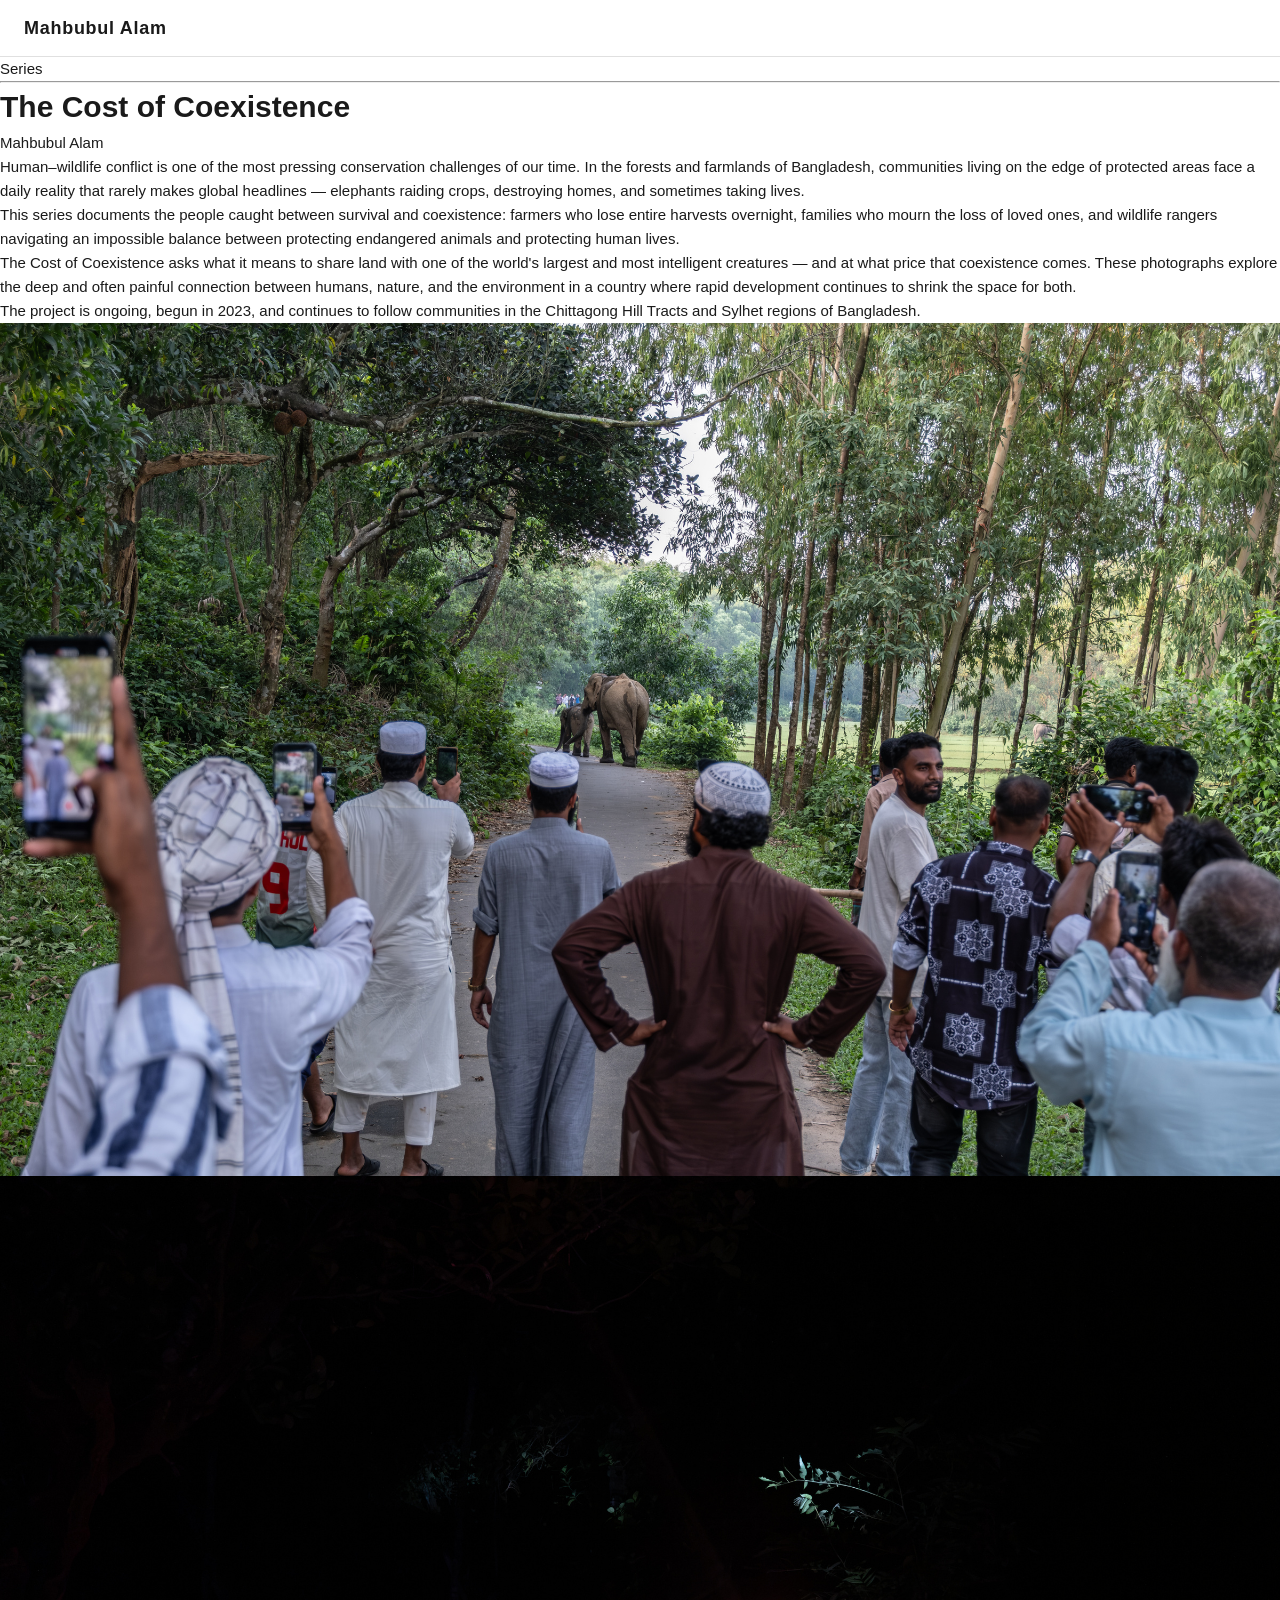
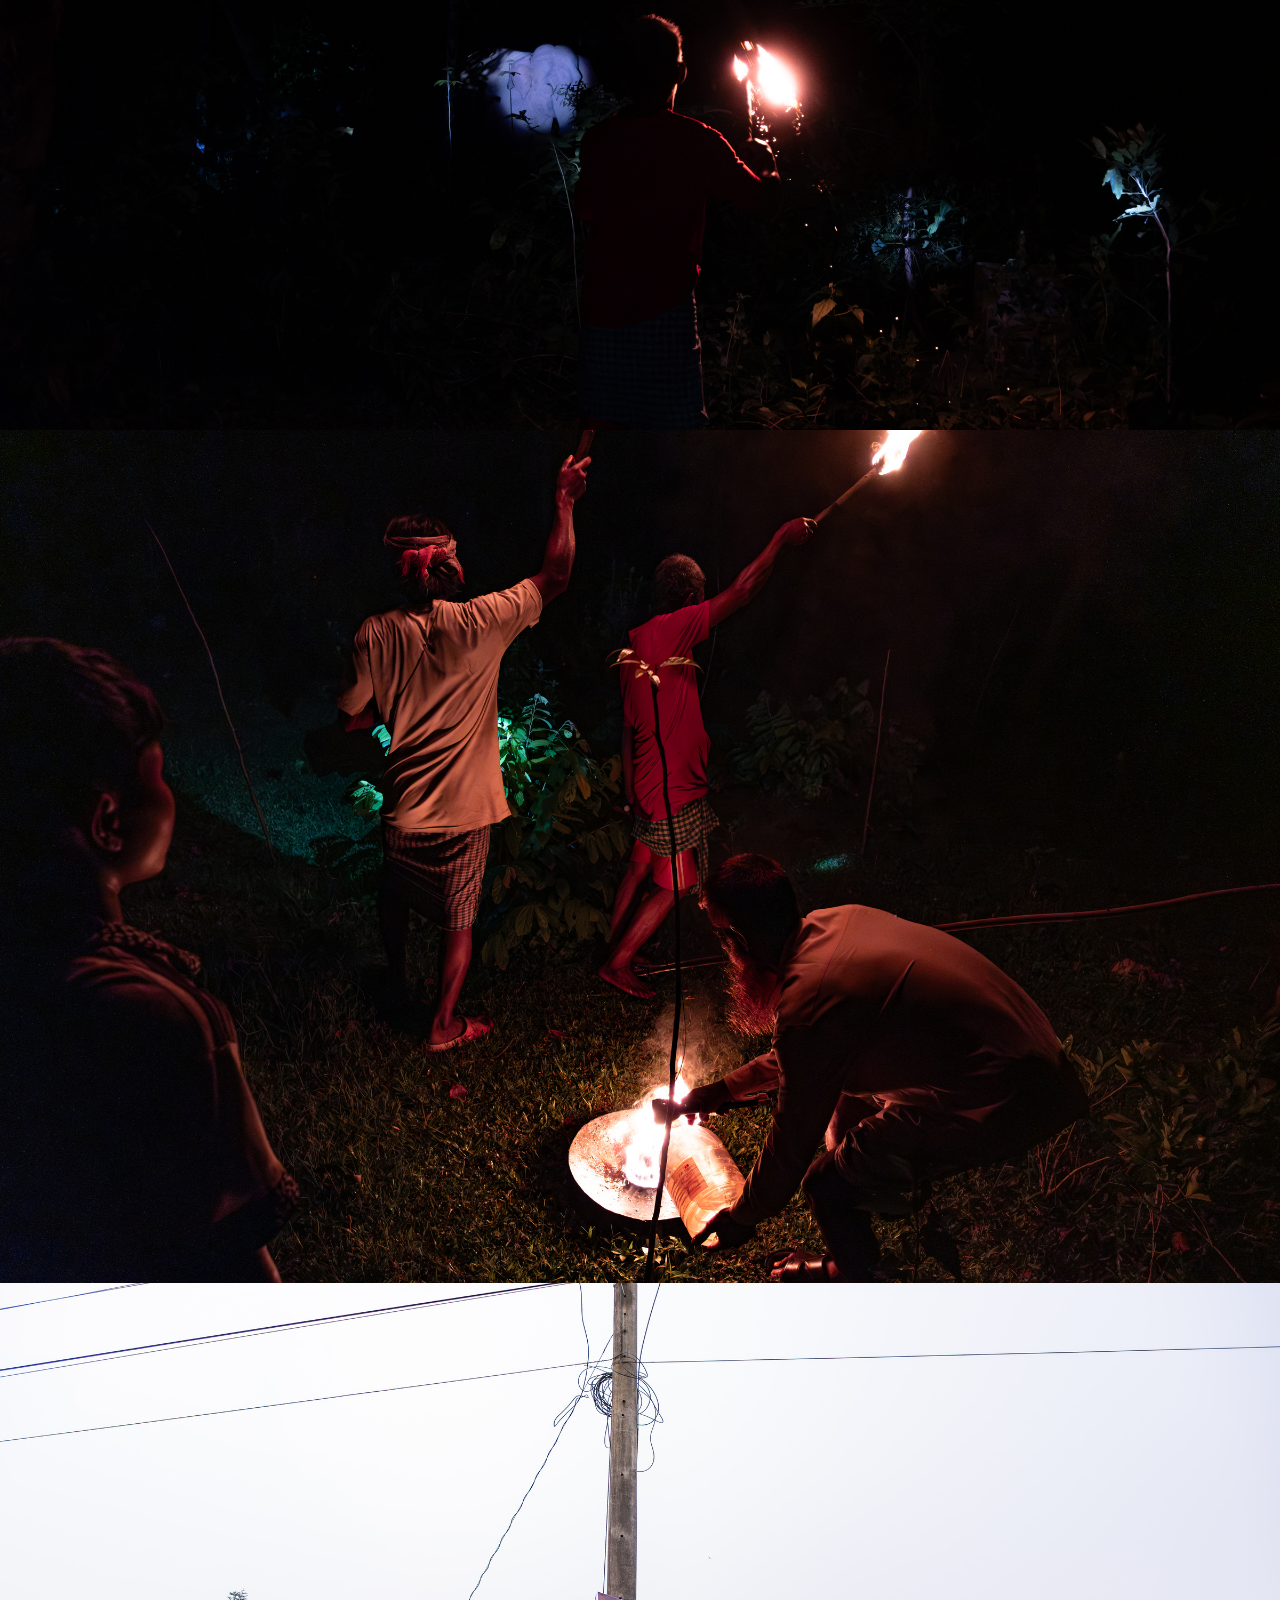
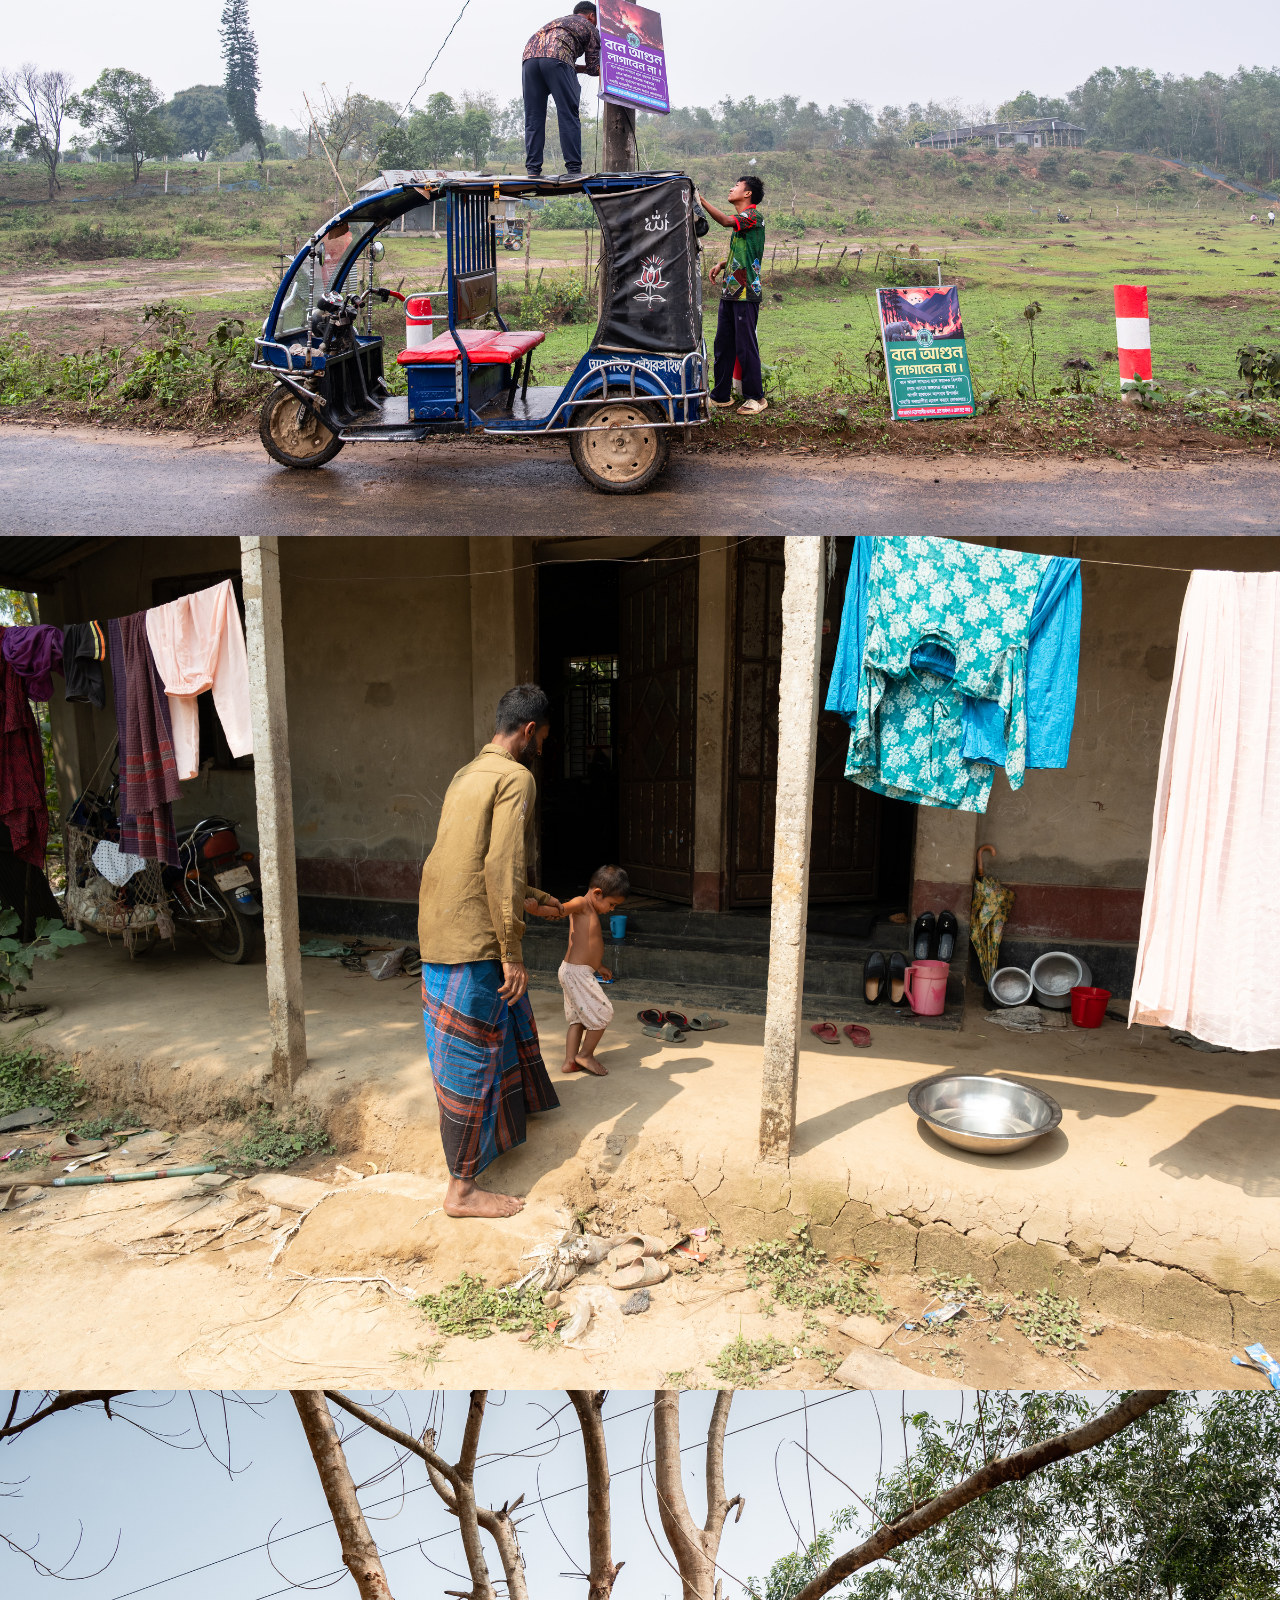
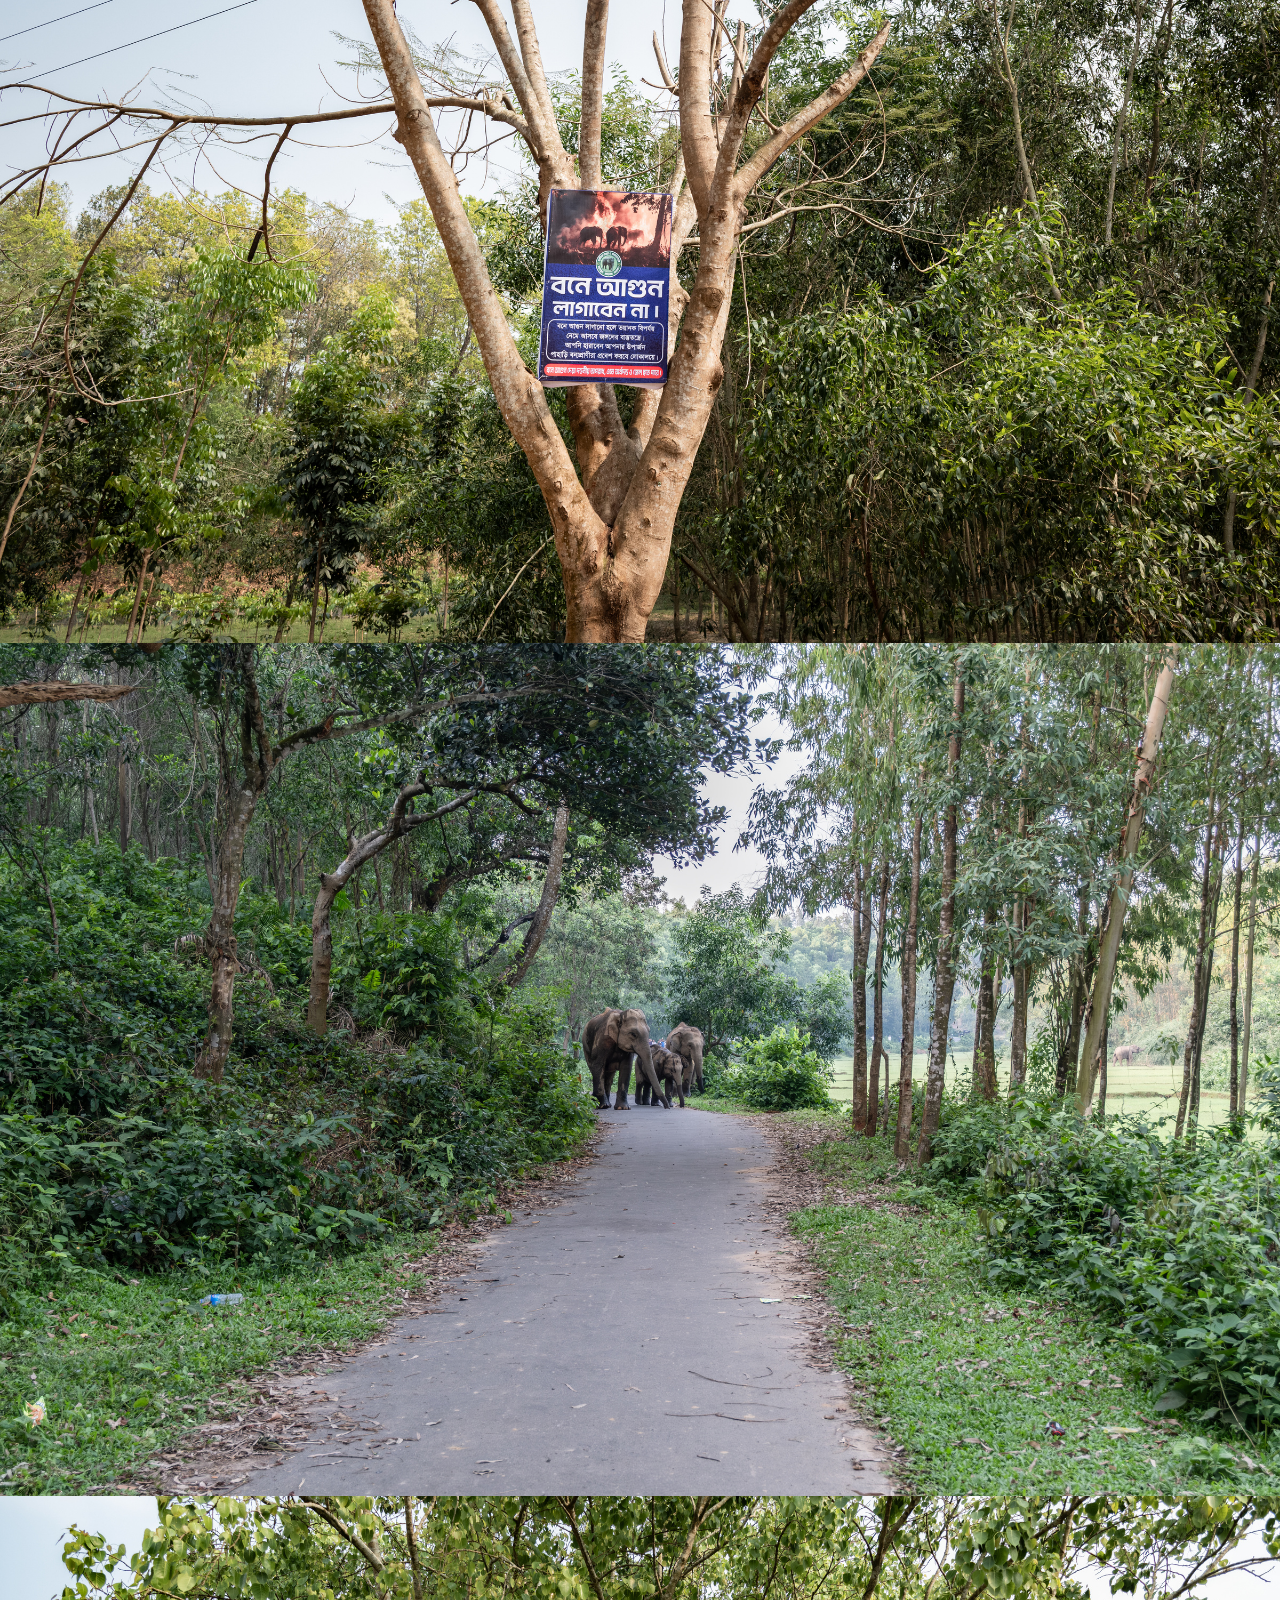
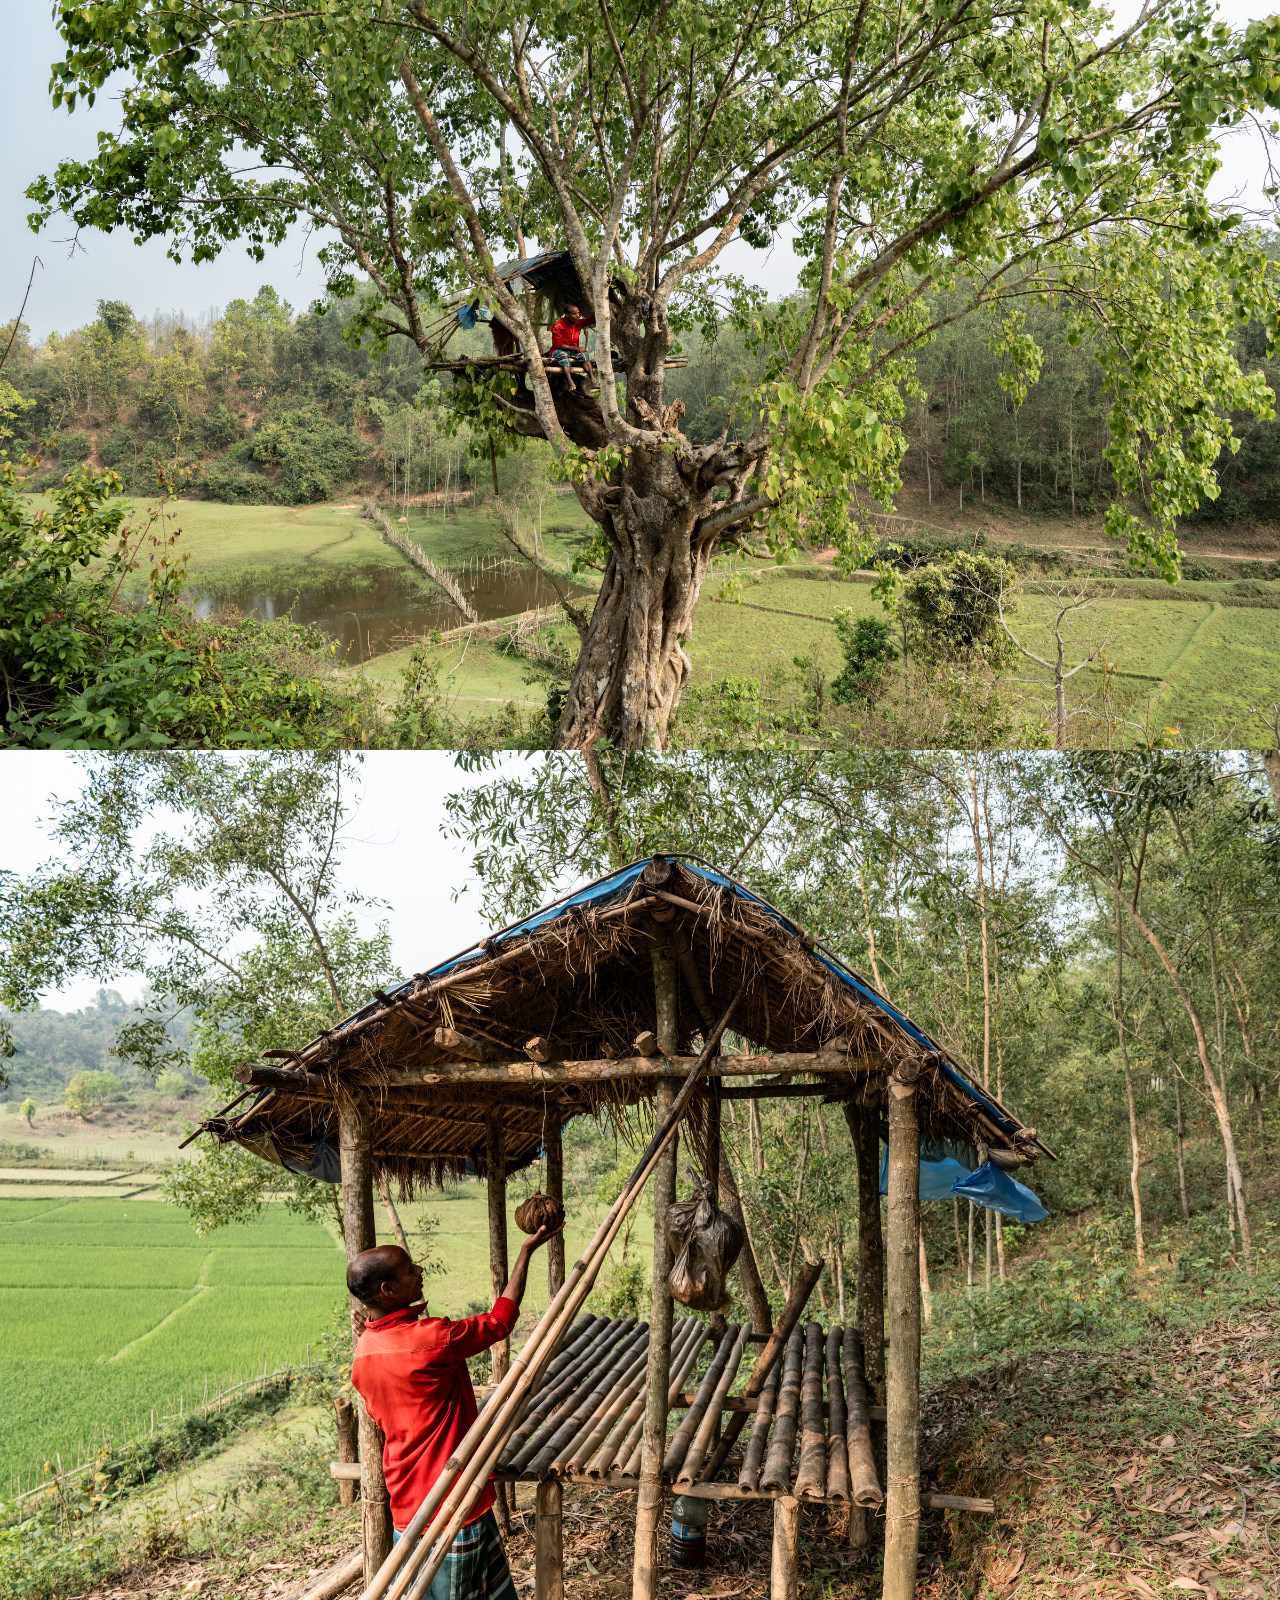
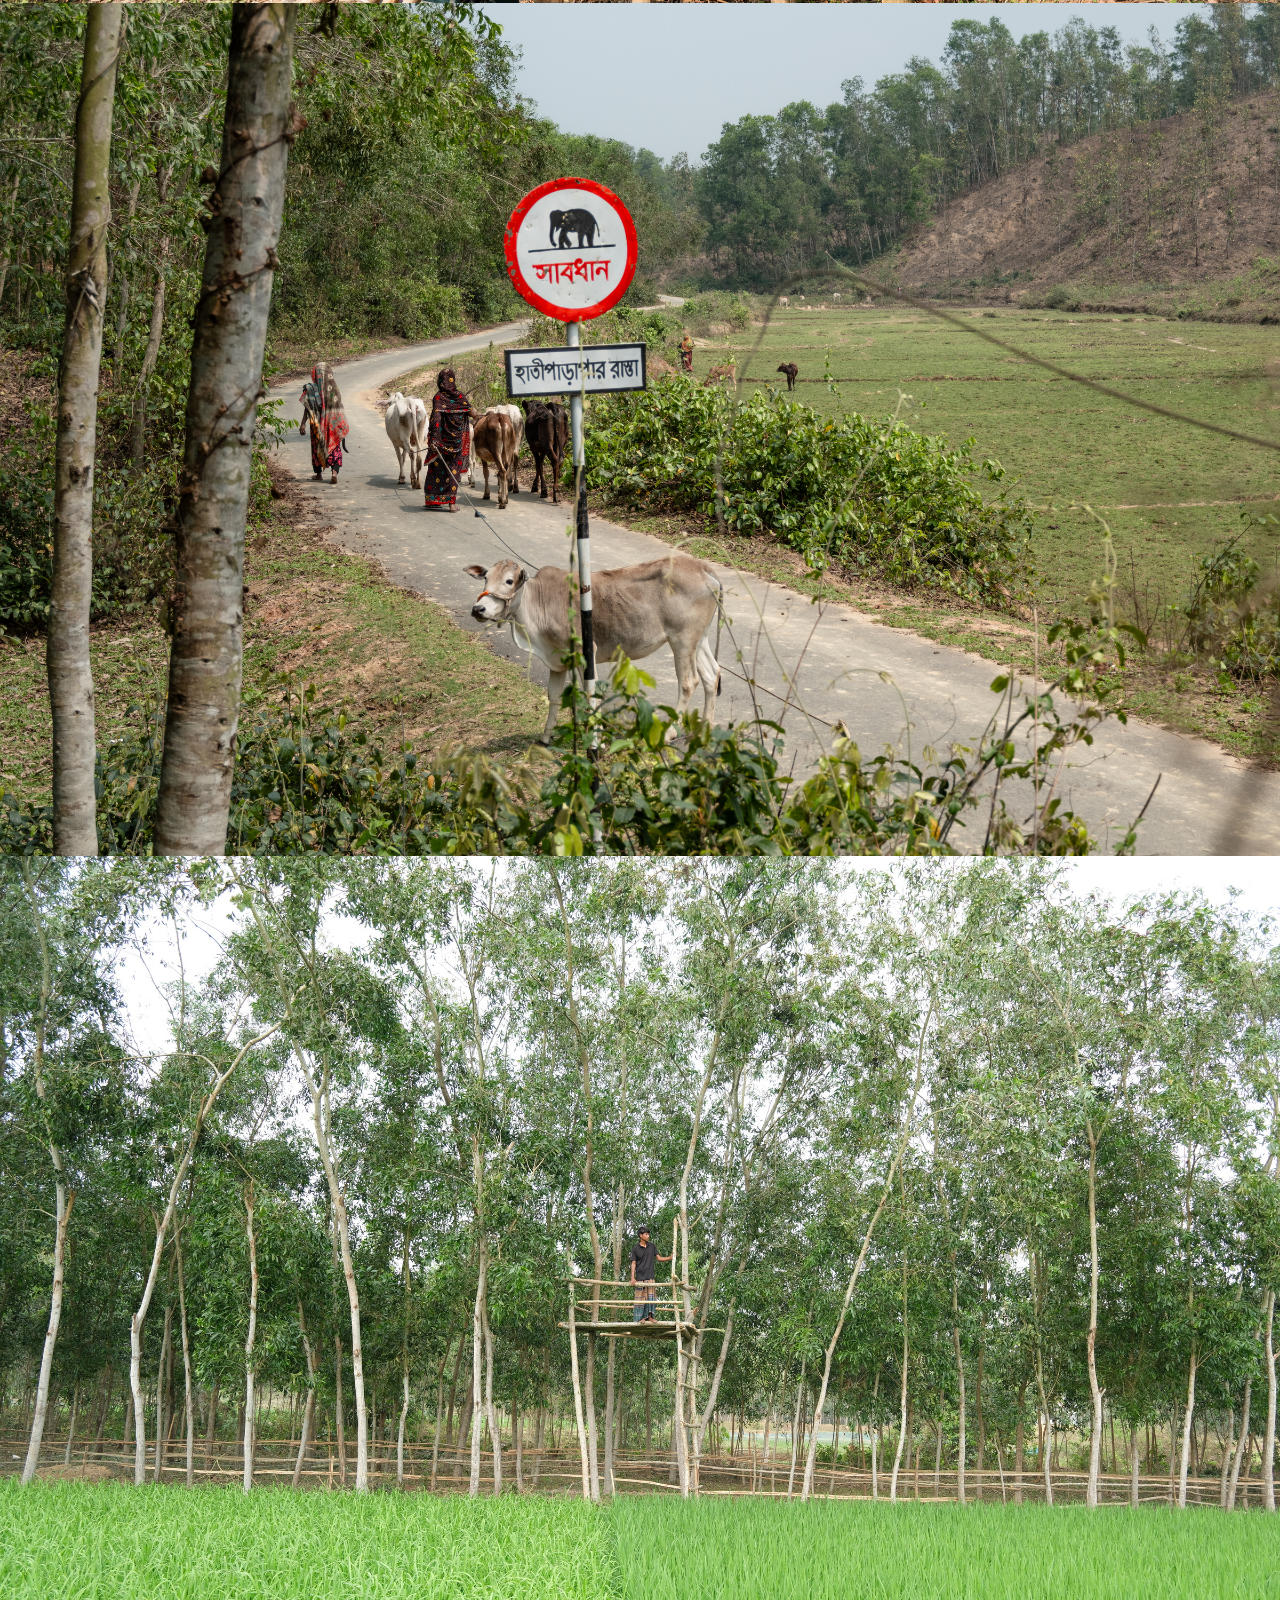
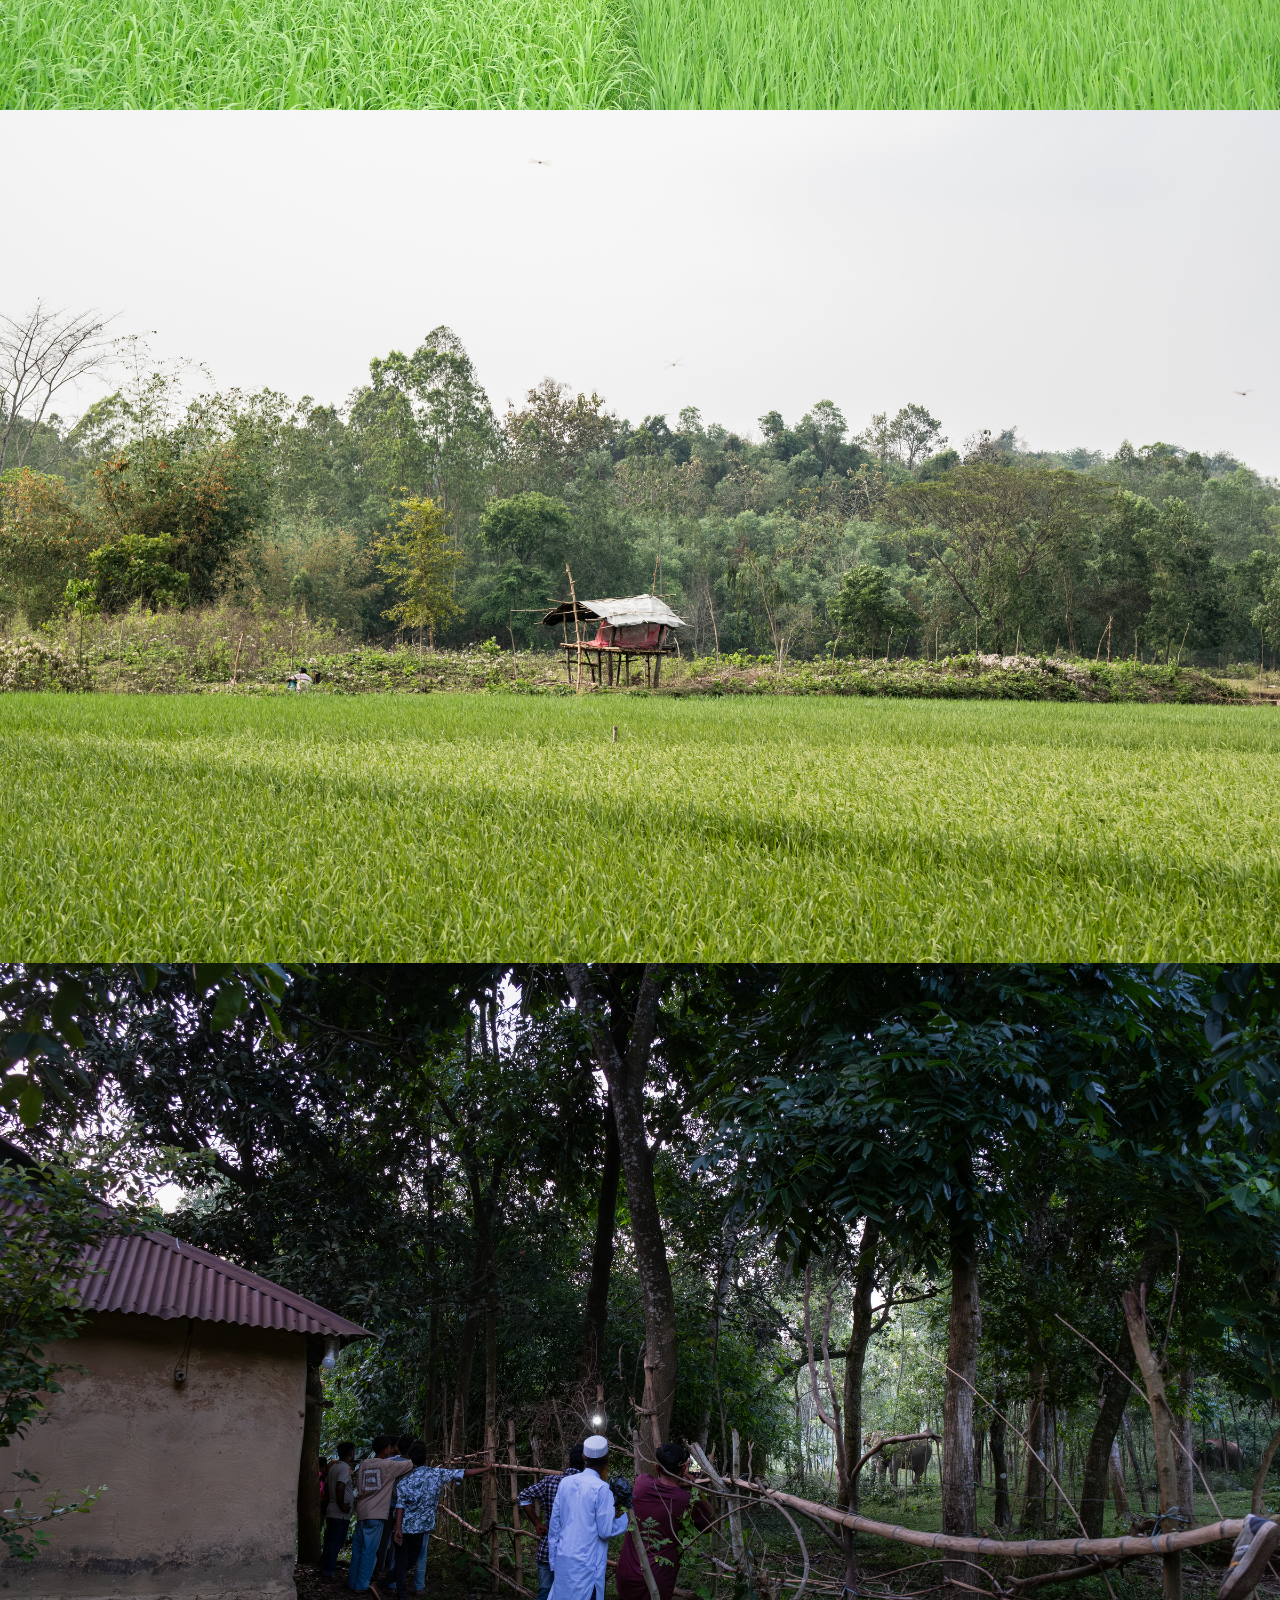
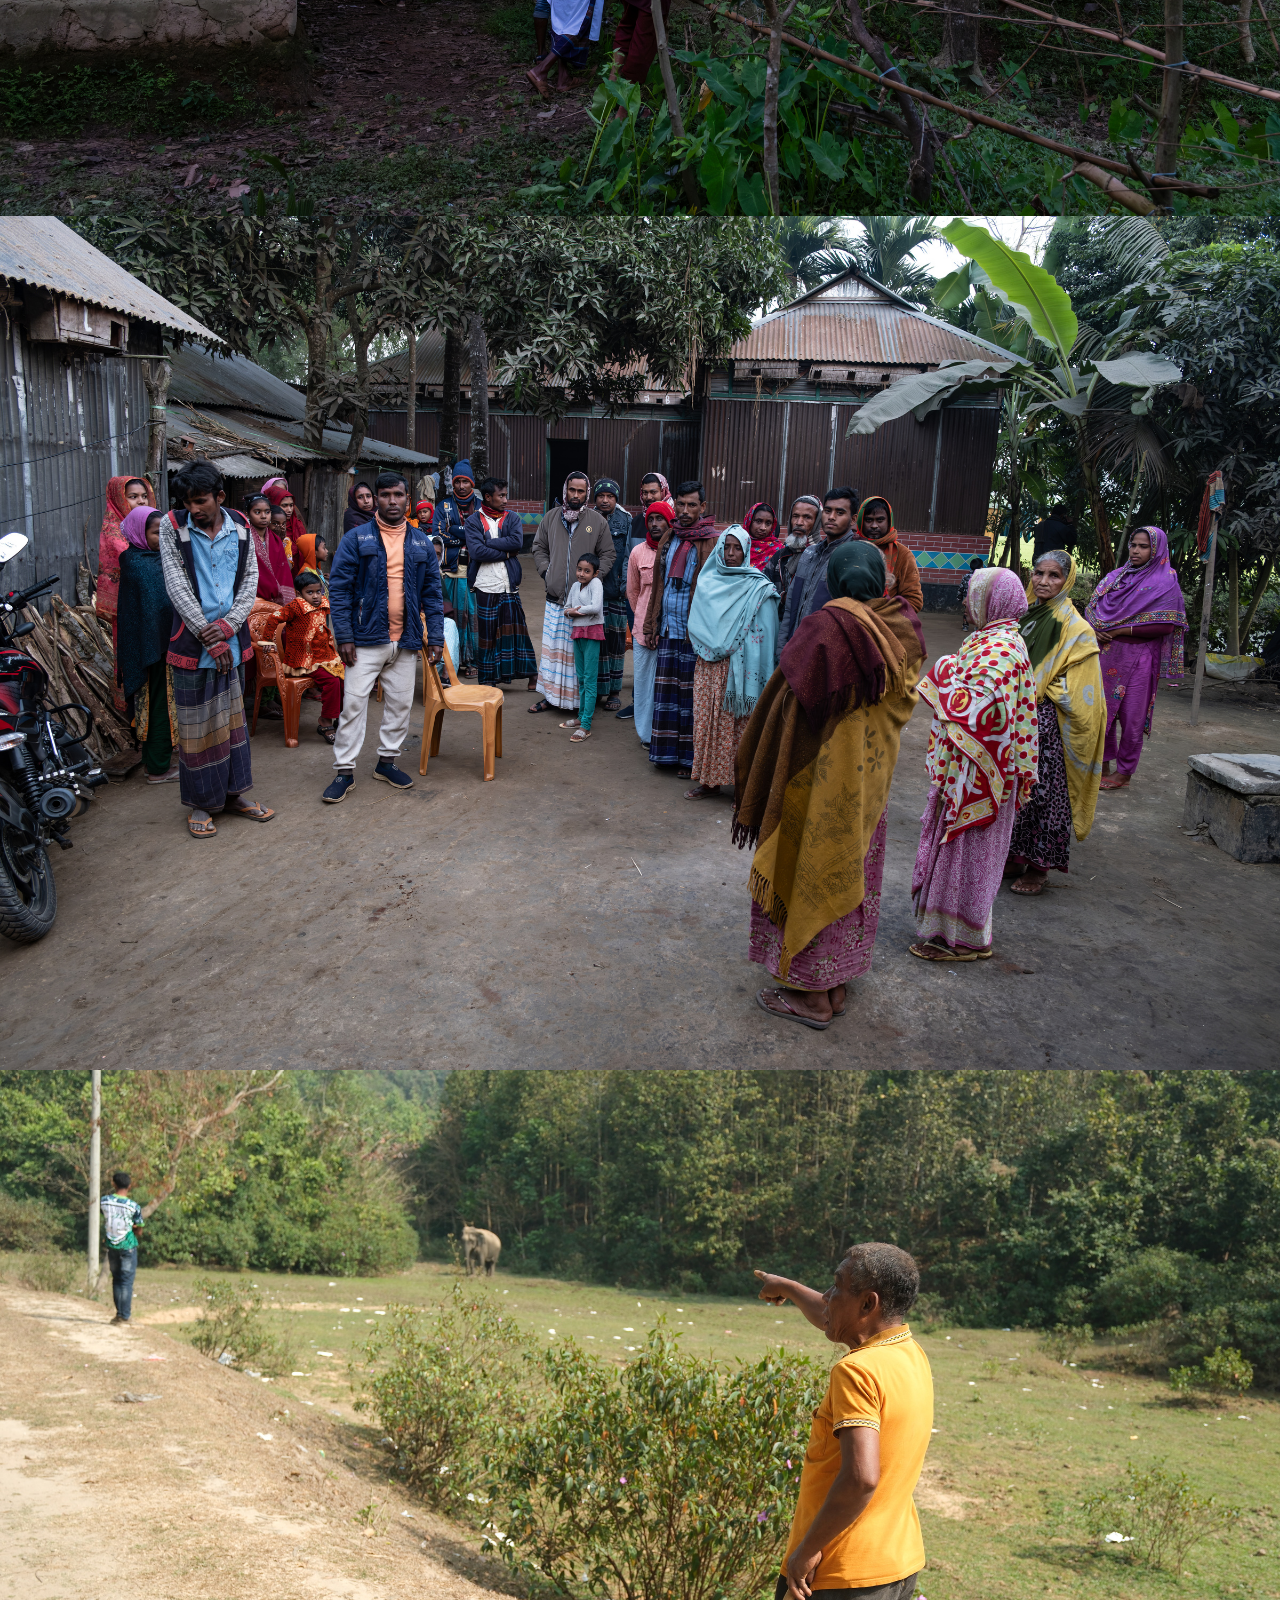
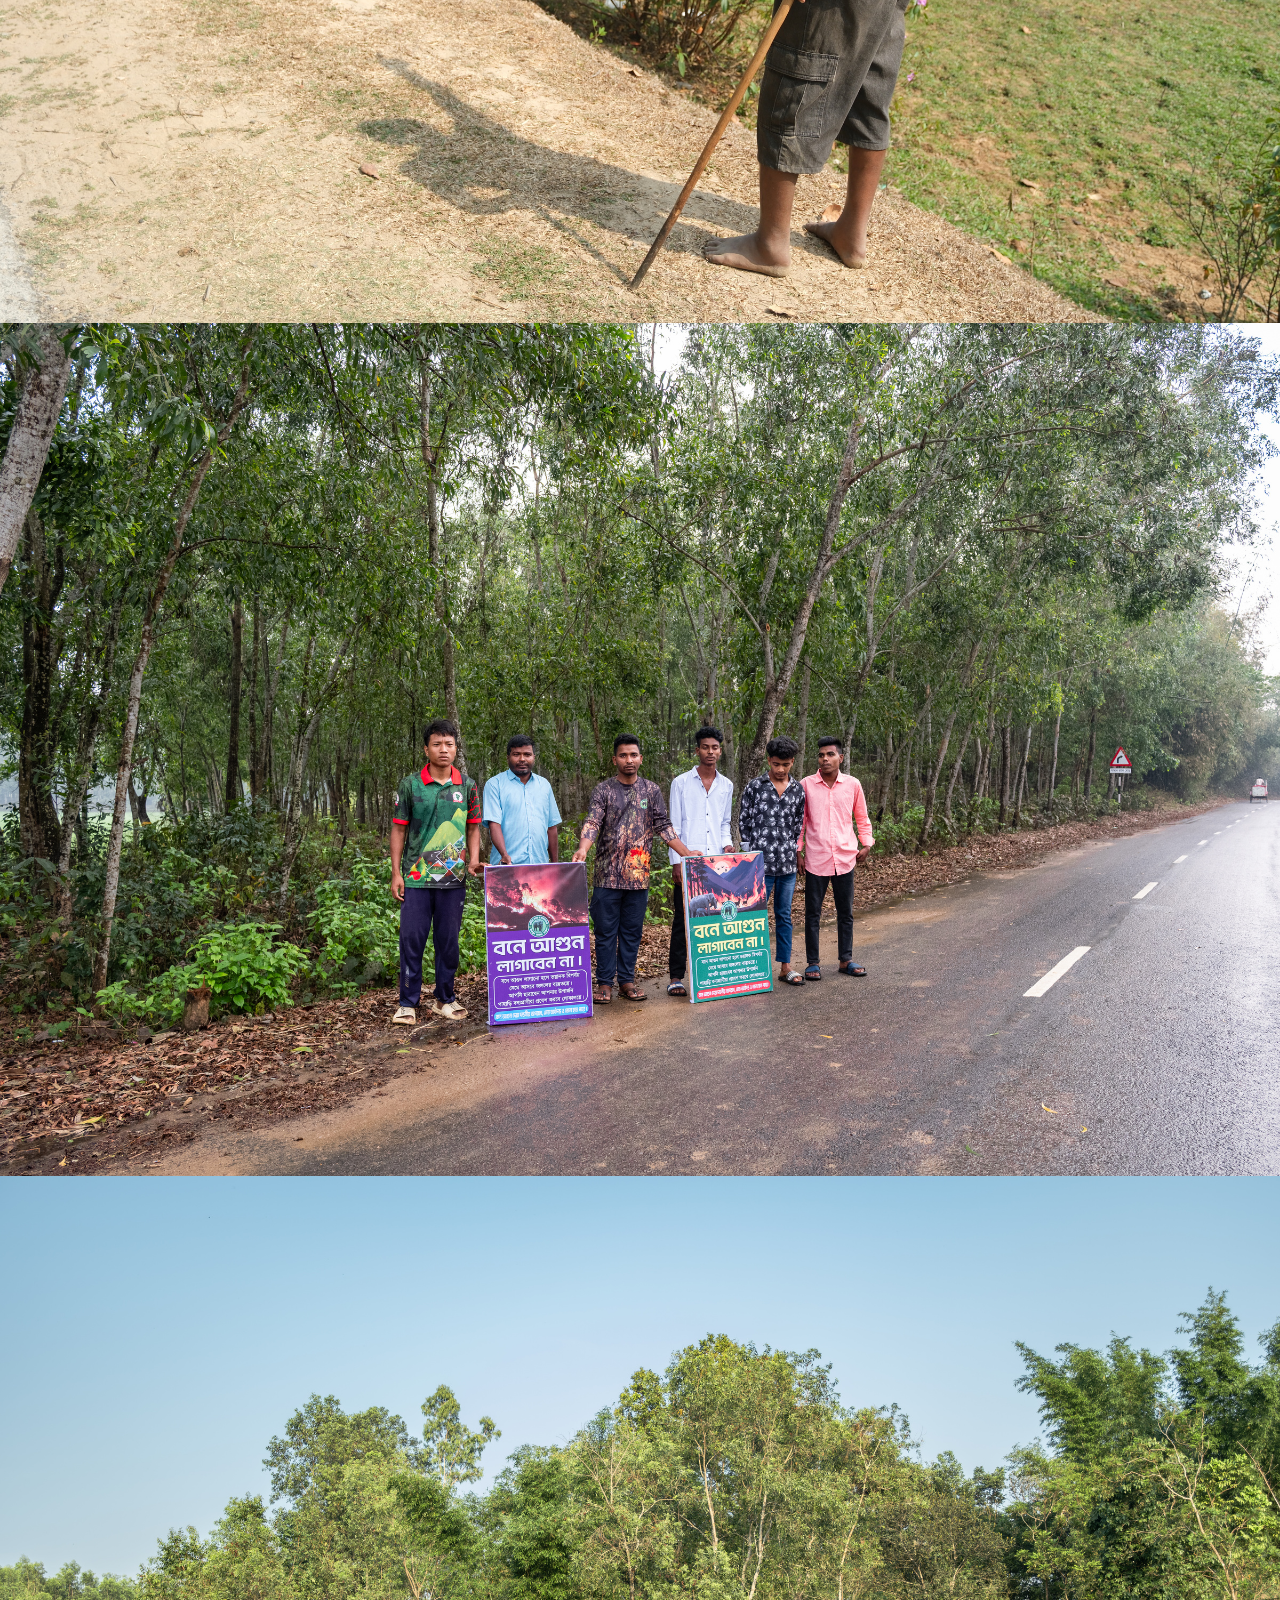
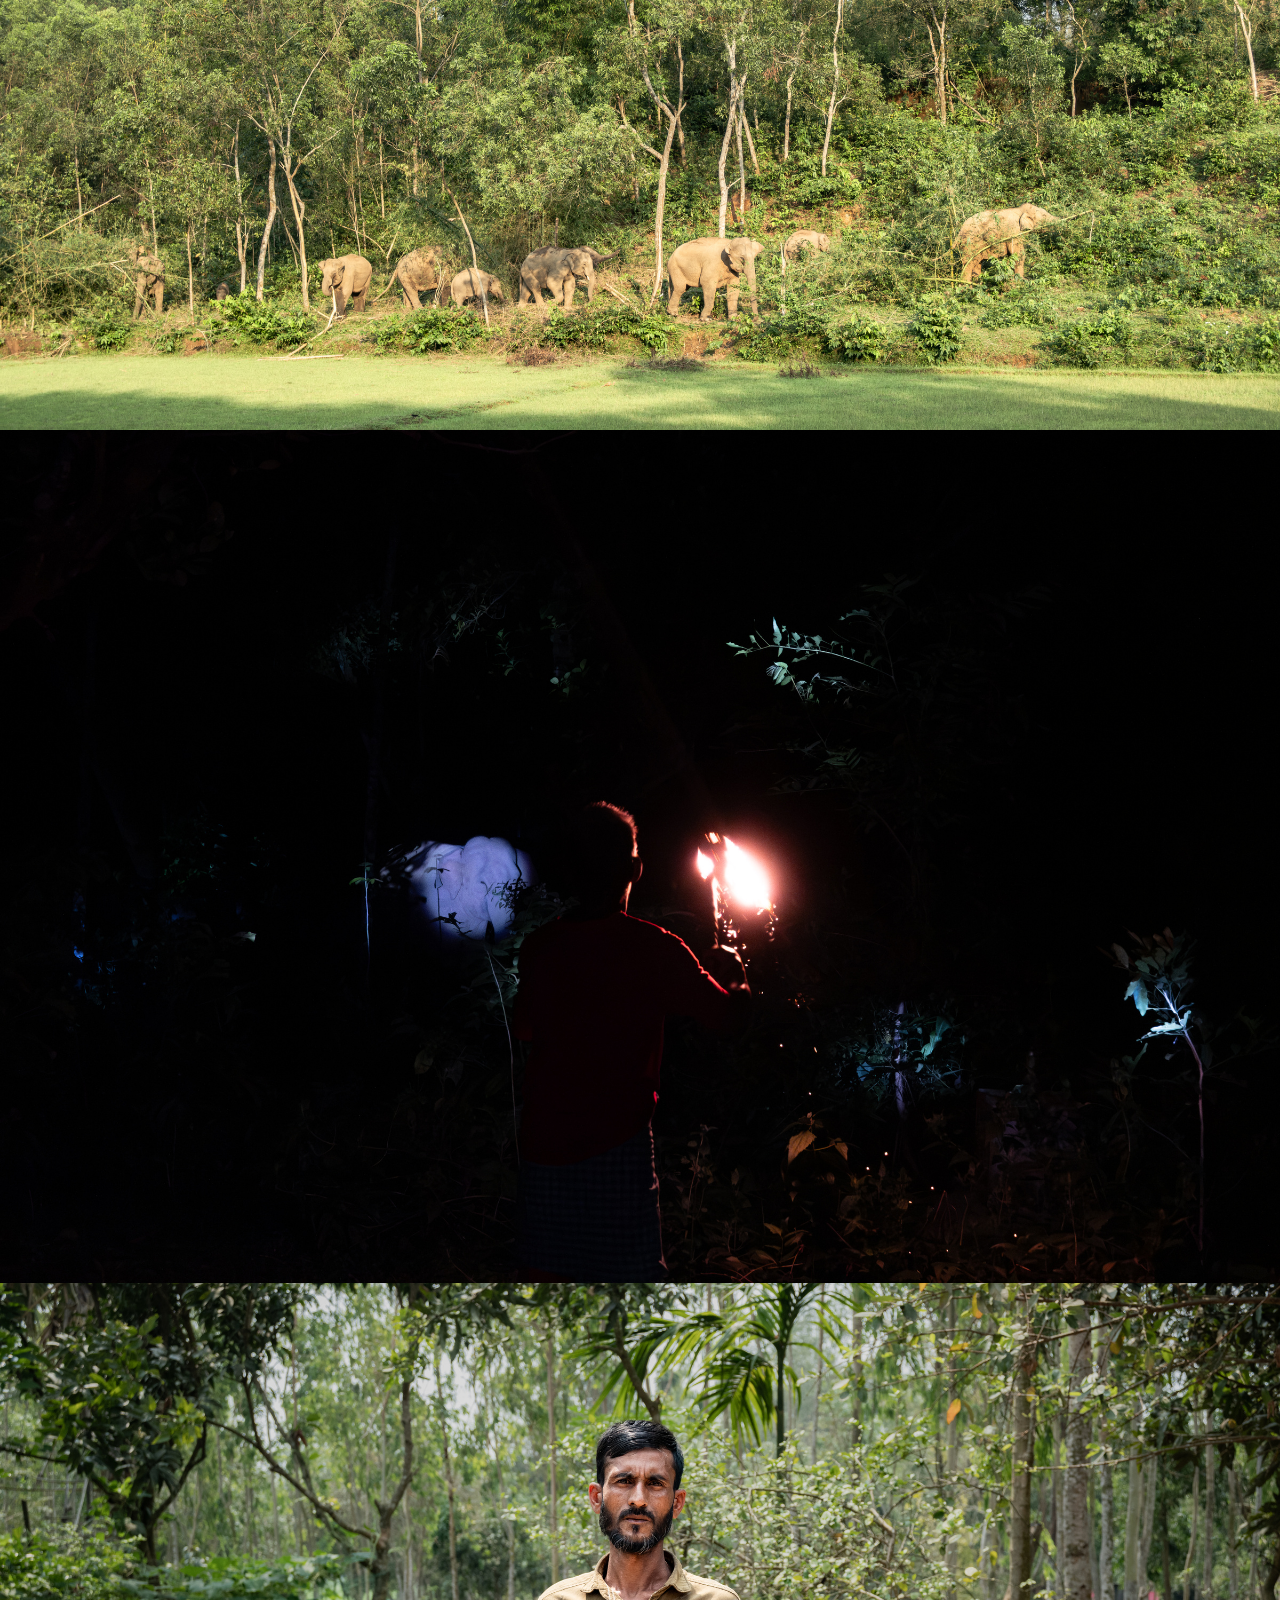
==== commit a2d9f390: "Fix SEO and Agentic Browsing on series page - Add meta description and canonical URL to cost-of-coex" ====
--- a/series/cost-of-coexistence.html
+++ b/series/cost-of-coexistence.html
@@ -4,6 +4,9 @@
   <meta charset="UTF-8" />
   <meta name="viewport" content="width=device-width, initial-scale=1.0" />
   <title>The Cost of Coexistence — Mahbubul Alam</title>
+  <meta name="description" content="A documentary photo series by Mahbubul Alam exploring human–elephant conflict in Bangladesh's forests and farmlands. Ongoing since 2023." />
+  <link rel="canonical" href="https://mahbubulalamnayeem.me/series/cost-of-coexistence.html" />
+  <link rel="sitemap" type="application/xml" href="/sitemap.xml" />
   <link rel="stylesheet" href="../style.css" />
   <link rel="stylesheet" href="../series.css" />
 </head>
@@ -186,28 +189,28 @@
 
   <!-- ===== FOOTER ===== -->
   <footer class="site-footer">
-    <div class="footer-inner">
+    <div class="footer-top">
       <div class="footer-brand">
-        <span class="logo-text">Mahbubul Alam</span>
-        <p class="footer-tagline">Documentary Photographer</p>
-      </div>
-      <div class="footer-nav">
-        <ul>
-          <li><a href="/#series">Series</a></li>
-          <li><a href="/#exhibitions">Exhibitions</a></li>
-          <li><a href="/#awards">Awards</a></li>
-          <li><a href="/#biography">About</a></li>
-          <li><a href="mailto:">Contact</a></li>
-        </ul>
+        <span class="footer-name">Mahbubul Alam</span>
+        <span class="footer-tagline">Documentary Photographer</span>
       </div>
       <div class="footer-social">
-        <a href="#" aria-label="Instagram">
-          <svg width="20" height="20" viewBox="0 0 24 24" fill="none" stroke="currentColor" stroke-width="2" stroke-linecap="round" stroke-linejoin="round"><rect x="2" y="2" width="20" height="20" rx="5" ry="5"/><path d="M16 11.37A4 4 0 1 1 12.63 8 4 4 0 0 1 16 11.37z"/><line x1="17.5" y1="6.5" x2="17.51" y2="6.5"/></svg>
+        <a href="https://www.instagram.com/_through_my__eyes" target="_blank" rel="noopener" aria-label="Instagram">
+          <svg width="18" height="18" viewBox="0 0 24 24" fill="none" stroke="currentColor" stroke-width="2" stroke-linecap="round" stroke-linejoin="round"><rect x="2" y="2" width="20" height="20" rx="5" ry="5"/><path d="M16 11.37A4 4 0 1 1 12.63 8 4 4 0 0 1 16 11.37z"/><line x1="17.5" y1="6.5" x2="17.51" y2="6.5"/></svg>
         </a>
+        <a href="https://www.facebook.com/mahbubulalamnayeem" target="_blank" rel="noopener" aria-label="Facebook">
+          <svg width="18" height="18" viewBox="0 0 24 24" fill="currentColor"><path d="M18 2h-3a5 5 0 0 0-5 5v3H7v4h3v8h4v-8h3l1-4h-4V7a1 1 0 0 1 1-1h3z"/></svg>
+        </a>
       </div>
     </div>
     <div class="footer-bottom">
-      <p>© Mahbubul Alam — All rights reserved 2026</p>
+      <nav class="footer-nav">
+        <a href="/#series">Series</a>
+        <a href="/#exhibitions">Exhibitions</a>
+        <a href="/#awards">Awards</a>
+        <a href="/#biography">About</a>
+        <a href="mailto:">Contact</a>
+      </nav>
     </div>
   </footer>
 
--- a/style.css
+++ b/style.css
@@ -8,8 +8,8 @@
 }
 
 :root {
-  --color-brand: #2e7d32;
-  --color-brand-light: #43a047;
+  --color-brand: #1d4e6b;
+  --color-brand-light: #2e6e8e;
   --color-text: #1a1a1a;
   --color-text-muted: #666;
   --color-border: #e0e0e0;
@@ -245,19 +245,10 @@
 
 .hero-text {
   flex: 1;
-  padding: 60px 48px 60px 24px;
+  padding: 60px 24px;
   display: flex;
   flex-direction: column;
   justify-content: center;
-}
-
-.hero-label {
-  font-size: 12px;
-  font-weight: 600;
-  letter-spacing: 0.12em;
-  text-transform: uppercase;
-  color: var(--color-brand);
-  margin-bottom: 12px;
 }
 
 .hero-name {
@@ -272,30 +263,6 @@
 .hero-subtitle {
   font-size: 14px;
   color: var(--color-text-muted);
-}
-
-.hero-image {
-  width: 340px;
-  flex-shrink: 0;
-  overflow: hidden;
-}
-
-.hero-image img {
-  width: 100%;
-  height: 100%;
-  object-fit: cover;
-}
-
-.hero-image-placeholder {
-  width: 100%;
-  height: 100%;
-  min-height: 340px;
-  background: #d0d0c8;
-  display: flex;
-  align-items: center;
-  justify-content: center;
-  color: #999;
-  font-size: 13px;
 }
 
 /* ===========================
@@ -570,10 +537,6 @@
   align-items: start;
 }
 
-.list-item:first-child {
-  border-top: 1px solid var(--color-border);
-}
-
 .list-date {
   font-size: 12px;
   font-weight: 600;
@@ -589,7 +552,7 @@
 }
 
 .list-img {
-  aspect-ratio: 4/3;
+  aspect-ratio: 3/2;
   overflow: hidden;
   background: #f0ede8;
   flex-shrink: 0;
@@ -598,7 +561,8 @@
 .list-img img {
   width: 100%;
   height: 100%;
-  object-fit: contain;
+  object-fit: cover;
+  object-position: center;
   transition: transform 0.4s ease;
 }
 
@@ -752,55 +716,49 @@
 .site-footer {
   background: #111;
   color: #fff;
-  padding: 60px 0 0;
-}
-
-.footer-inner {
+  border-top: 1px solid #222;
+}
+
+.footer-top {
   max-width: var(--max-width);
   margin: 0 auto;
-  padding: 0 24px 60px;
-  display: grid;
-  grid-template-columns: 1fr 1fr auto;
-  gap: 48px;
-  align-items: start;
-}
-
-.footer-brand .logo-text {
+  padding: 32px 24px 28px;
+  display: flex;
+  align-items: center;
+  justify-content: space-between;
+}
+
+.footer-brand {
+  display: flex;
+  flex-direction: column;
+  gap: 4px;
+}
+
+.footer-name {
+  font-size: 15px;
+  font-weight: 700;
   color: #fff;
-  display: block;
-  margin-bottom: 8px;
+  letter-spacing: 0.01em;
 }
 
 .footer-tagline {
-  font-size: 13px;
-  color: #888;
-}
-
-.footer-nav ul {
-  display: flex;
-  flex-direction: column;
-  gap: 8px;
-}
-
-.footer-nav ul li a {
-  font-size: 13px;
-  color: #aaa;
-  transition: color 0.15s;
-}
-
-.footer-nav ul li a:hover {
-  color: #fff;
-  text-decoration: none;
+  font-size: 12px;
+  color: #999;
+  letter-spacing: 0.04em;
 }
 
 .footer-social {
   display: flex;
-  flex-direction: column;
-  gap: 14px;
+  gap: 4px;
+  align-items: center;
 }
 
 .footer-social a {
-  color: #888;
+  color: #999;
+  display: flex;
+  align-items: center;
+  justify-content: center;
+  padding: 13px;
   transition: color 0.15s;
 }
 
@@ -809,15 +767,29 @@
 }
 
 .footer-bottom {
-  border-top: 1px solid #333;
+  border-top: 1px solid #1e1e1e;
   max-width: var(--max-width);
   margin: 0 auto;
-  padding: 16px 24px;
-}
-
-.footer-bottom p {
-  font-size: 12px;
-  color: #555;
+  padding: 14px 24px;
+}
+
+.footer-nav {
+  display: flex;
+  gap: 24px;
+  flex-wrap: wrap;
+}
+
+.footer-nav a {
+  font-size: 11px;
+  color: #999;
+  letter-spacing: 0.08em;
+  text-transform: uppercase;
+  transition: color 0.15s;
+}
+
+.footer-nav a:hover {
+  color: #ccc;
+  text-decoration: none;
 }
 
 /* ===========================
@@ -863,16 +835,8 @@
     grid-template-columns: repeat(3, 1fr);
   }
 
-  .footer-inner {
-    grid-template-columns: 1fr 1fr;
-    gap: 40px;
-  }
-
-  .footer-social {
-    flex-direction: row;
-    flex-wrap: wrap;
+  .footer-nav {
     gap: 16px;
-    grid-column: 1 / -1;
   }
 }
 
@@ -891,22 +855,8 @@
     font-size: 16px;
   }
 
-  /* Hero — image on top, text below */
-  .hero-inner {
-    flex-direction: column-reverse;
-  }
-
-  .hero-image {
-    width: 100%;
-    height: 280px;
-  }
-
   .hero-text {
-    padding: 32px 16px 28px;
-  }
-
-  .hero-label {
-    margin-bottom: 8px;
+    padding: 32px 16px;
   }
 
   /* In-page nav — larger touch targets */
@@ -960,7 +910,7 @@
   }
 
   .list-img {
-    aspect-ratio: 16/9;
+    aspect-ratio: 3/2;
   }
 
   .list-date {
@@ -974,20 +924,16 @@
   }
 
   /* Footer */
-  .footer-inner {
-    grid-template-columns: 1fr;
-    gap: 32px;
-    padding: 0 16px 40px;
-  }
-
-  .footer-social {
-    flex-direction: row;
-    flex-wrap: wrap;
-    gap: 16px;
+  .footer-top {
+    padding: 24px 16px 20px;
   }
 
   .footer-bottom {
-    padding: 16px 16px;
+    padding: 14px 16px;
+  }
+
+  .footer-nav {
+    gap: 12px 16px;
   }
 }
 
@@ -995,10 +941,6 @@
 @media (max-width: 480px) {
   :root {
     --section-pad: 40px;
-  }
-
-  .hero-image {
-    height: 240px;
   }
 
   .hero-name {
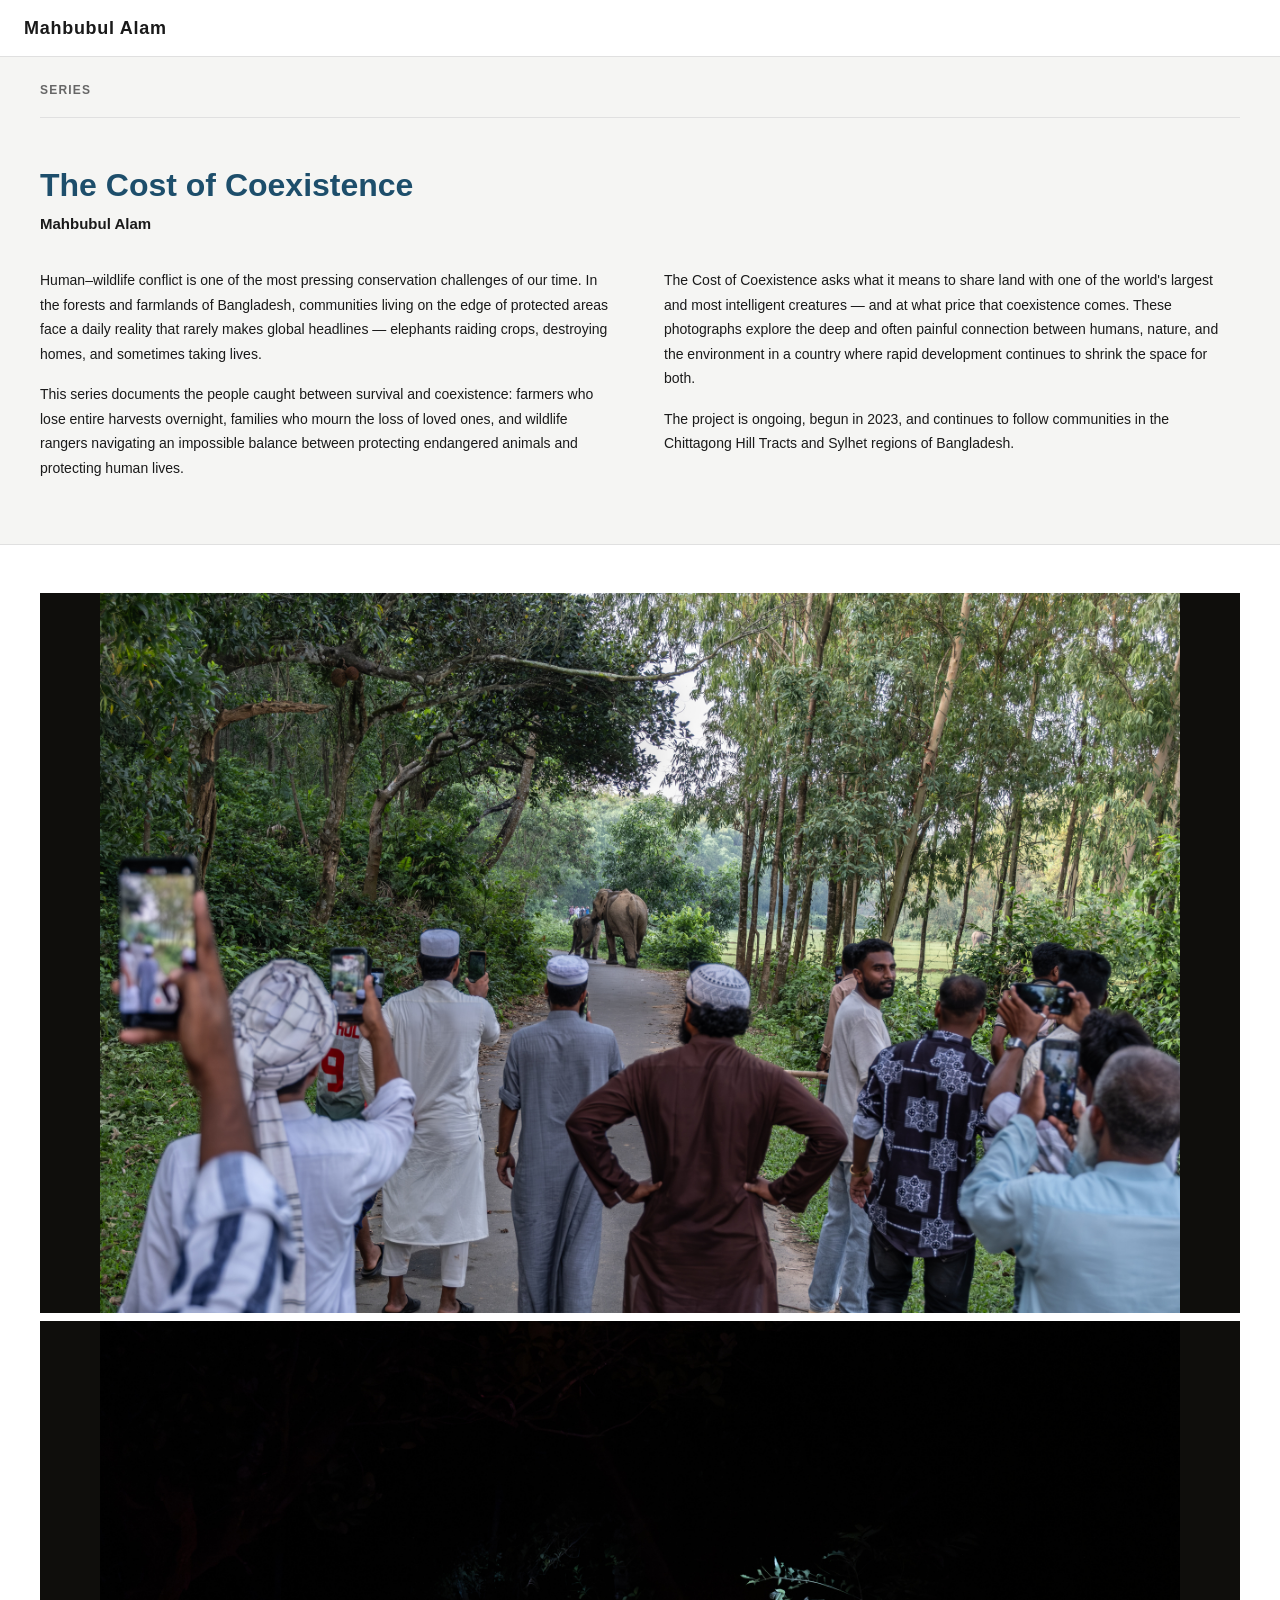
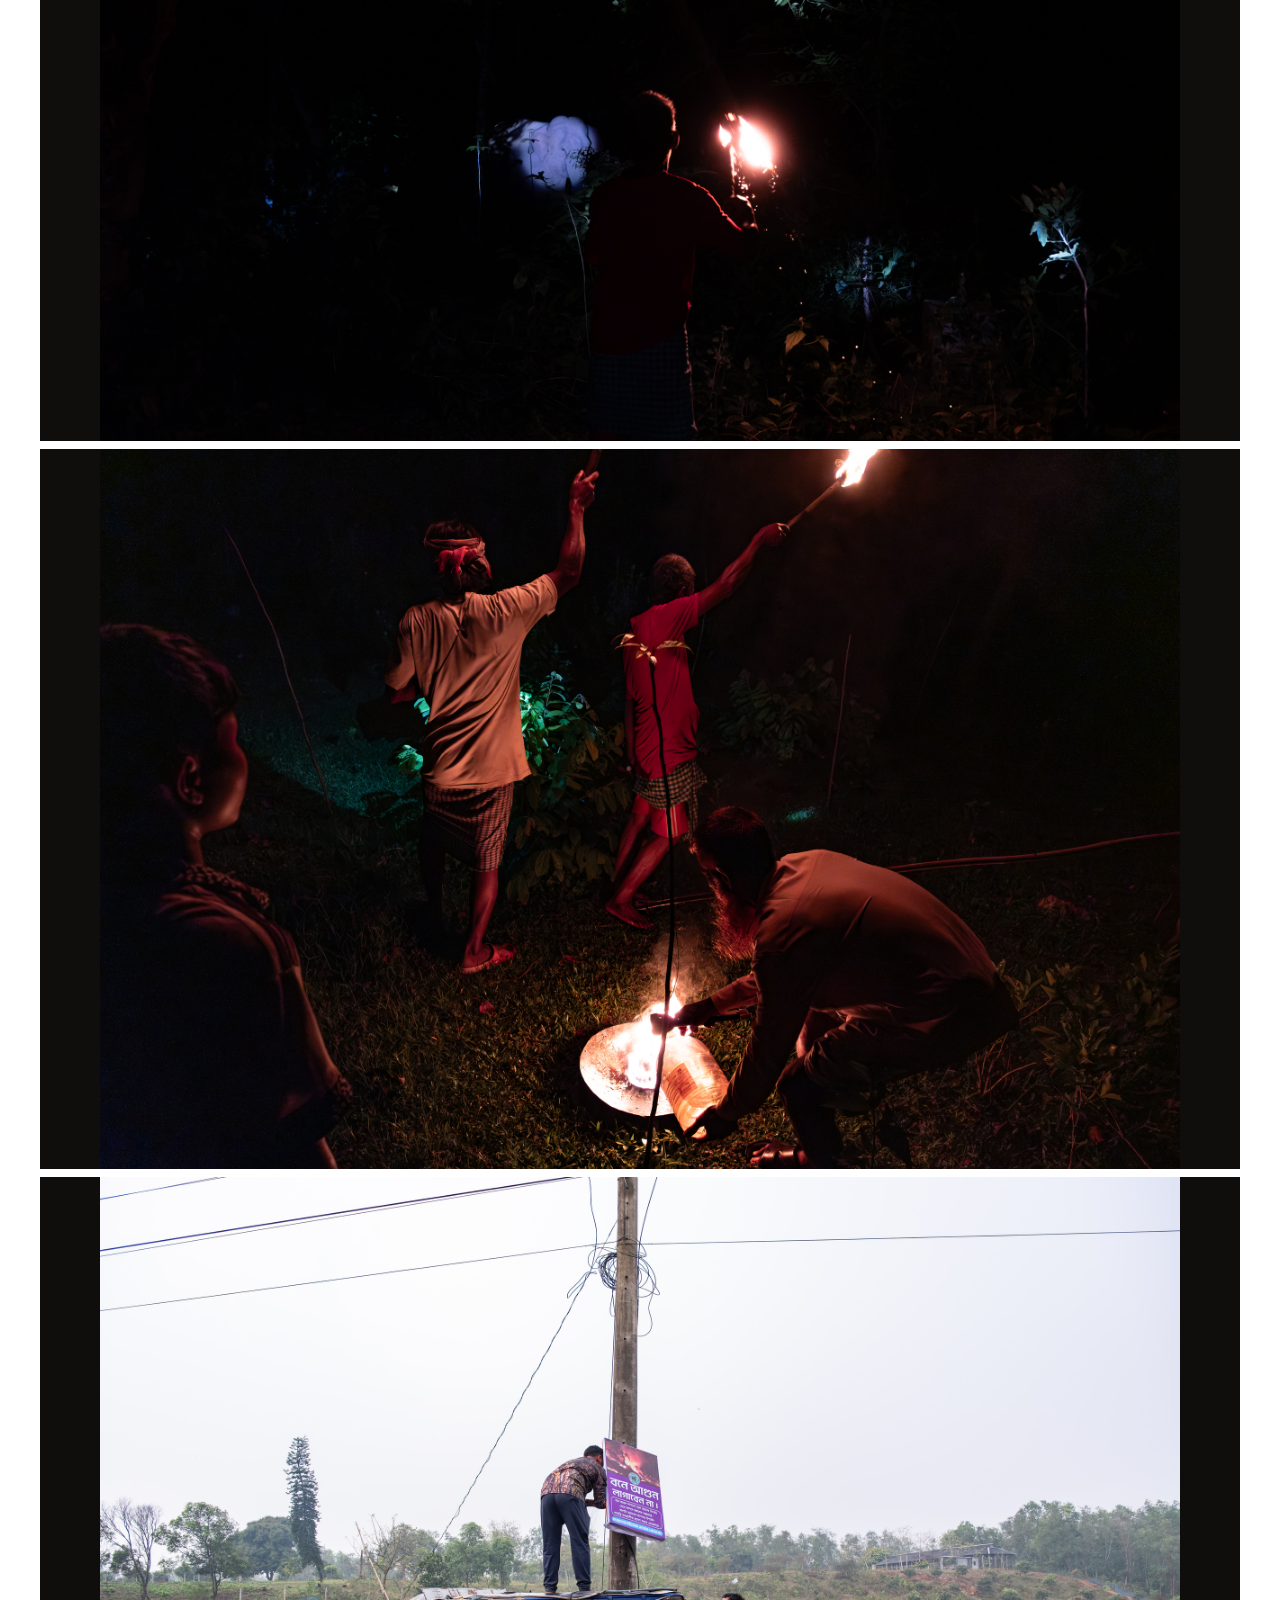
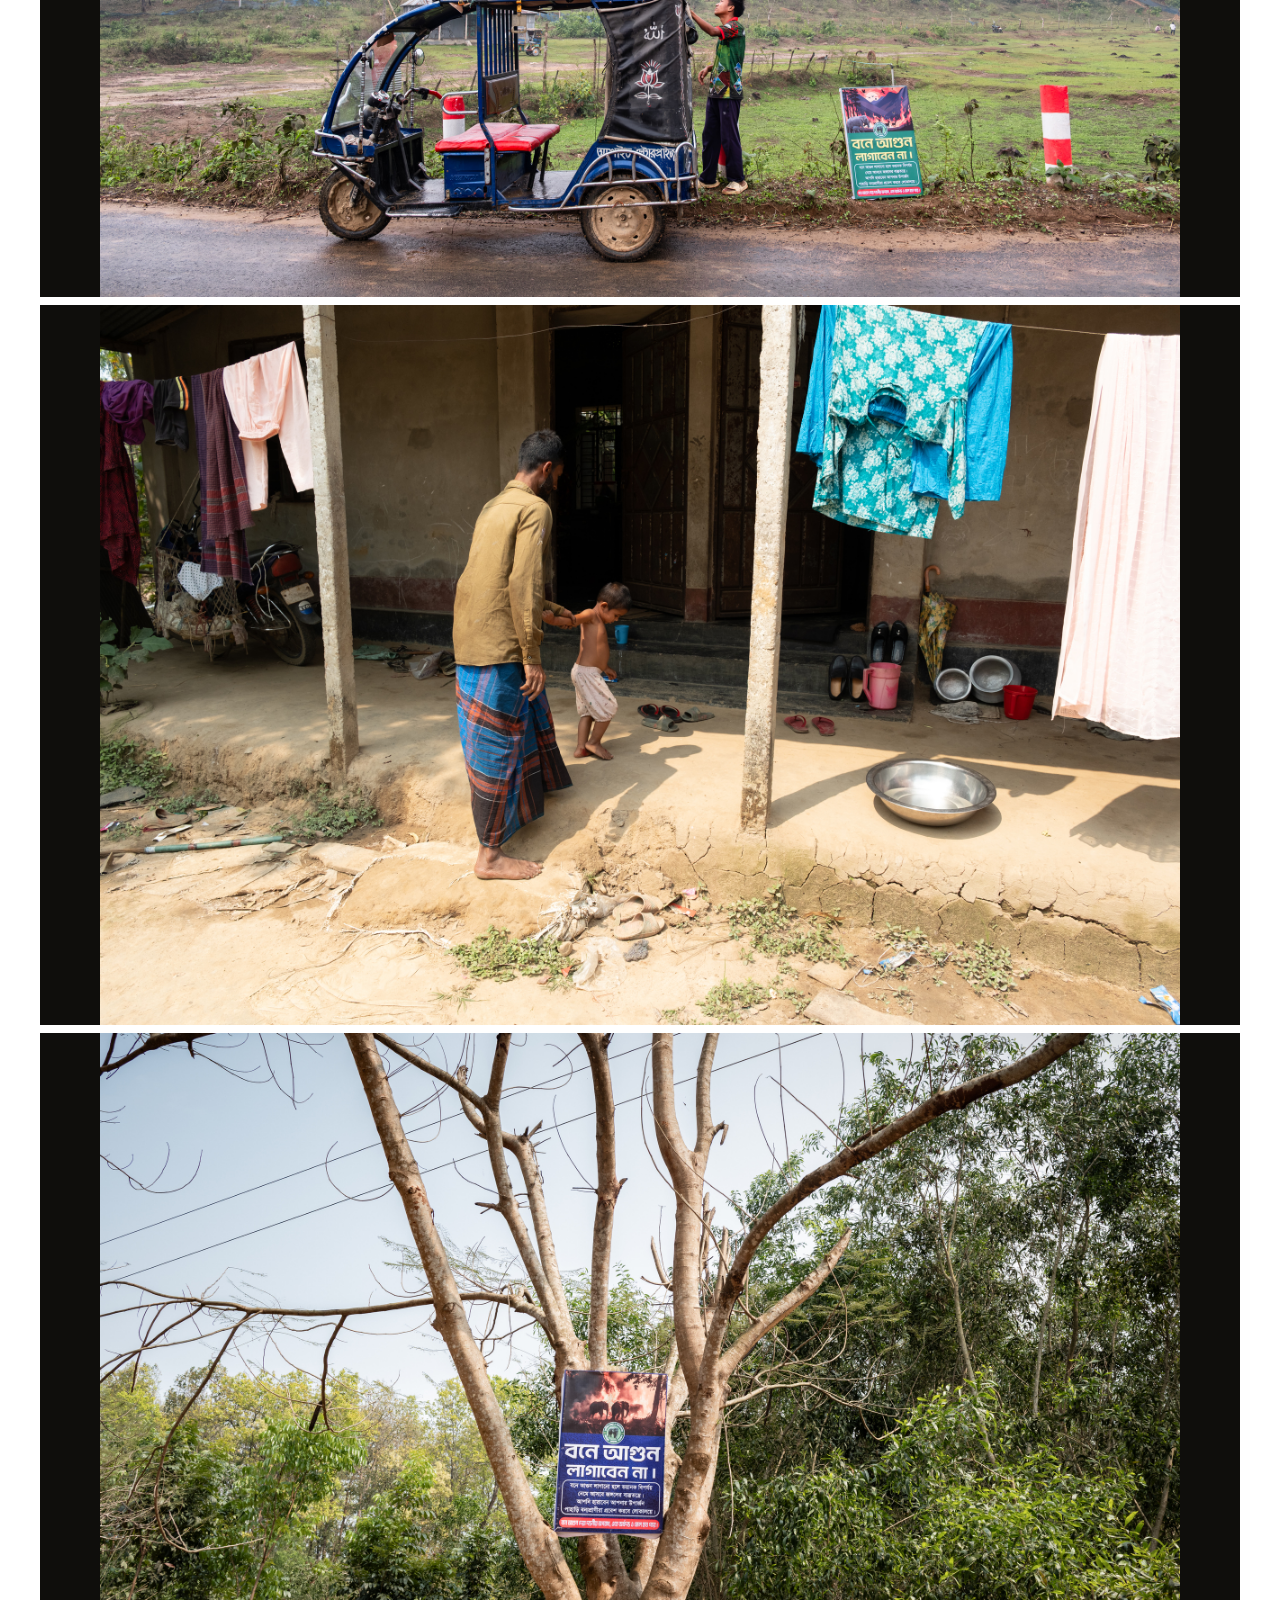
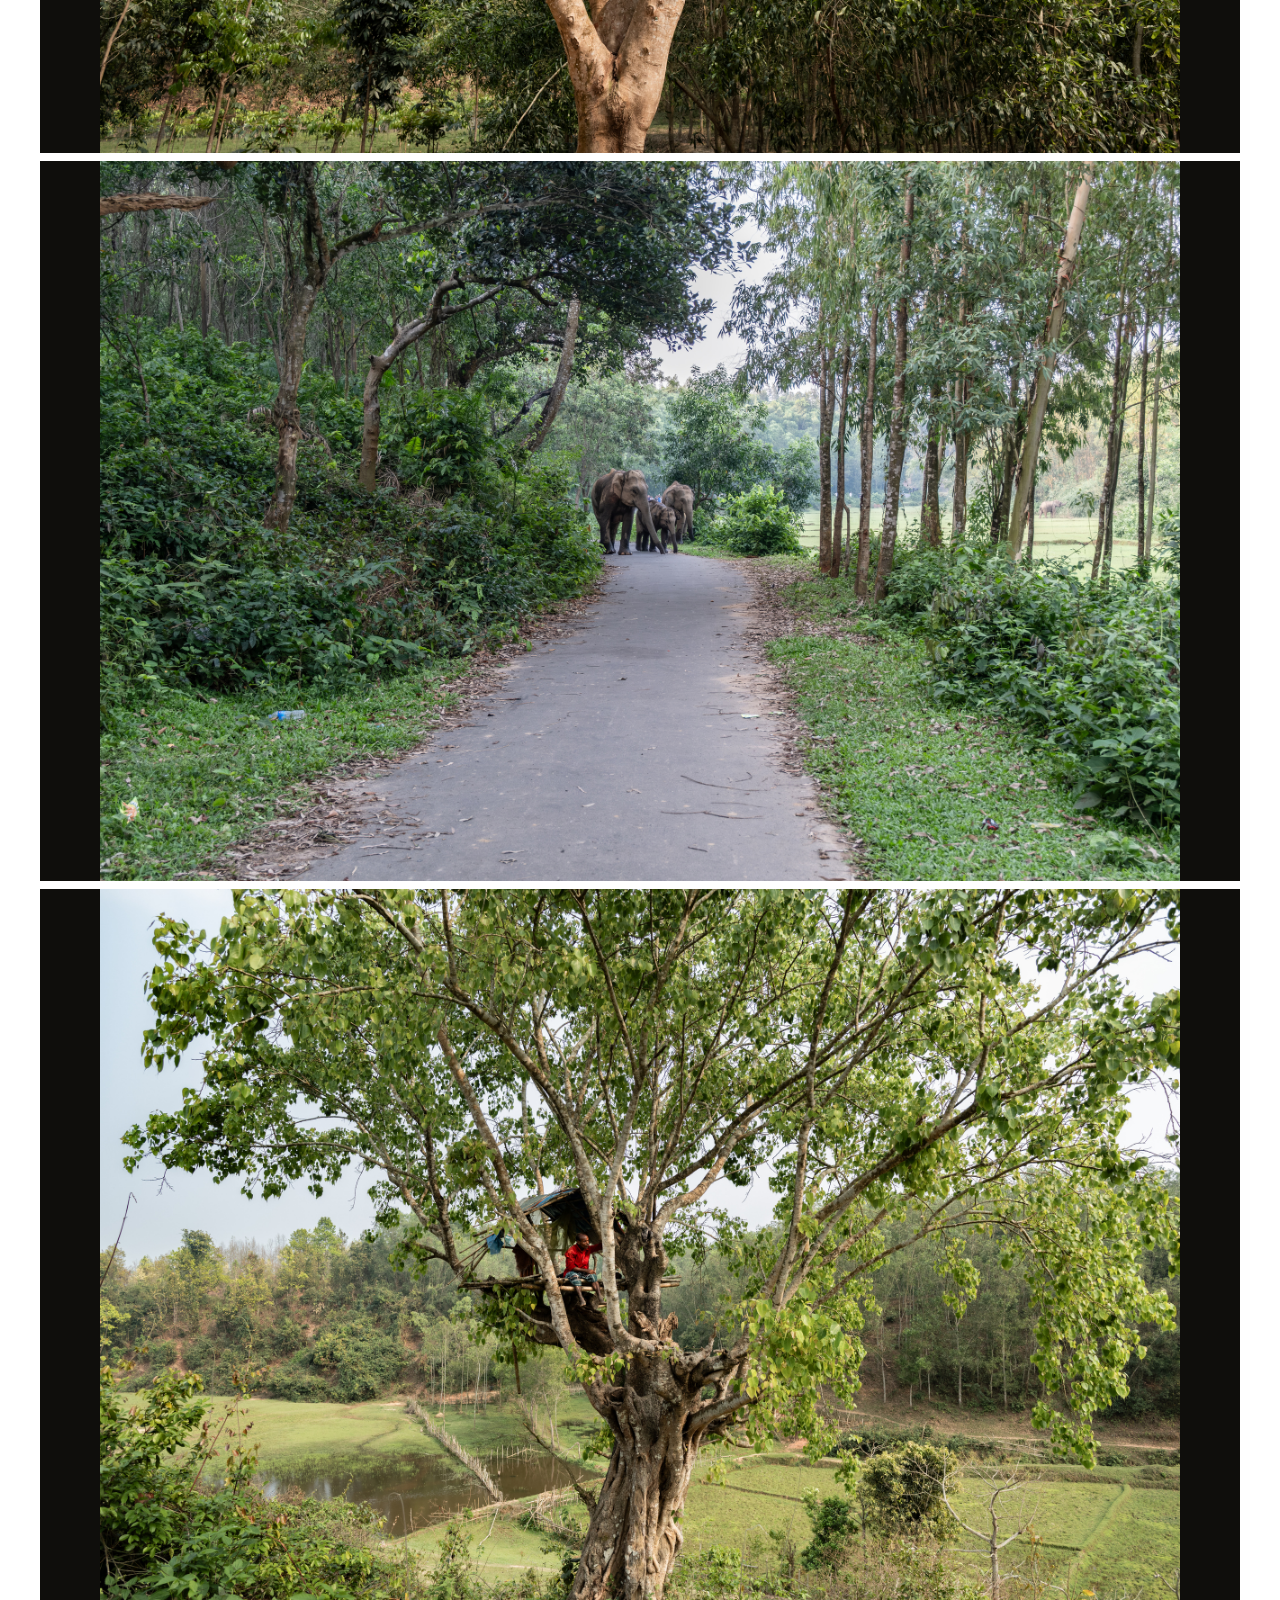
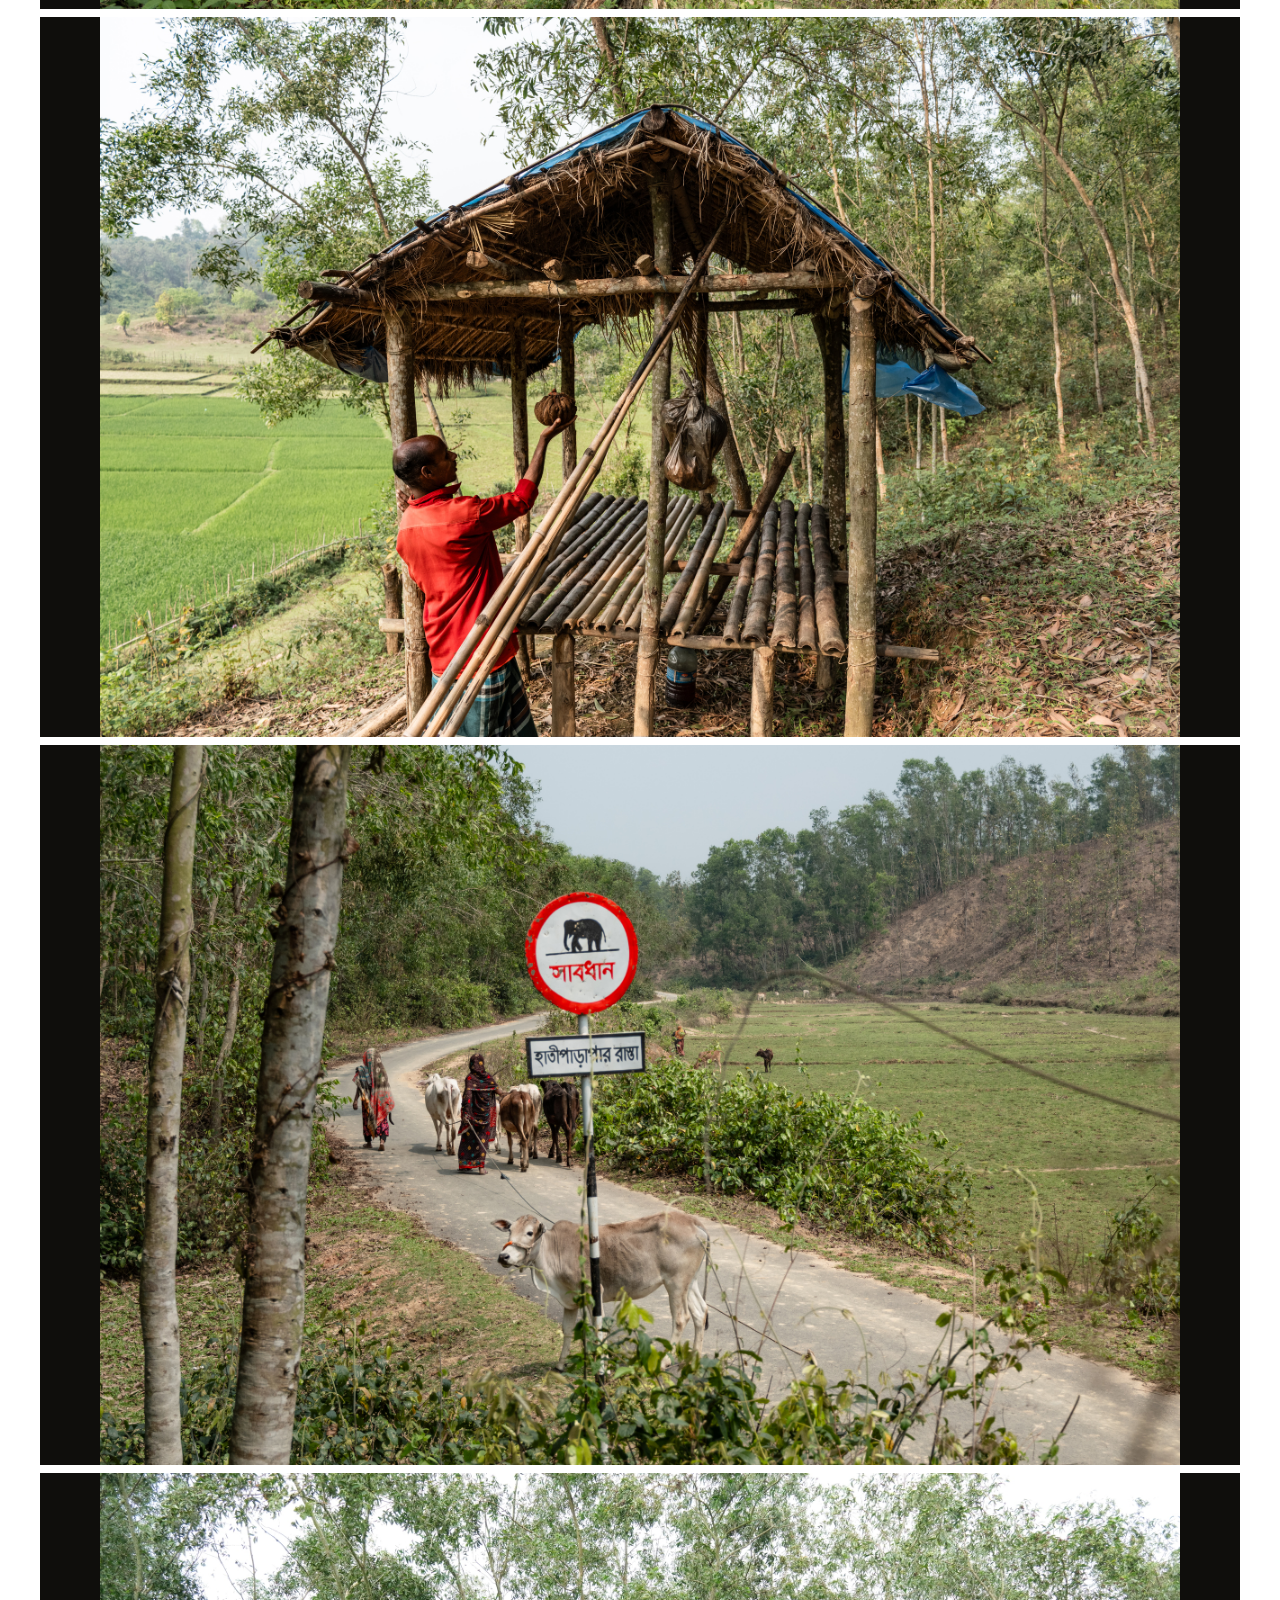
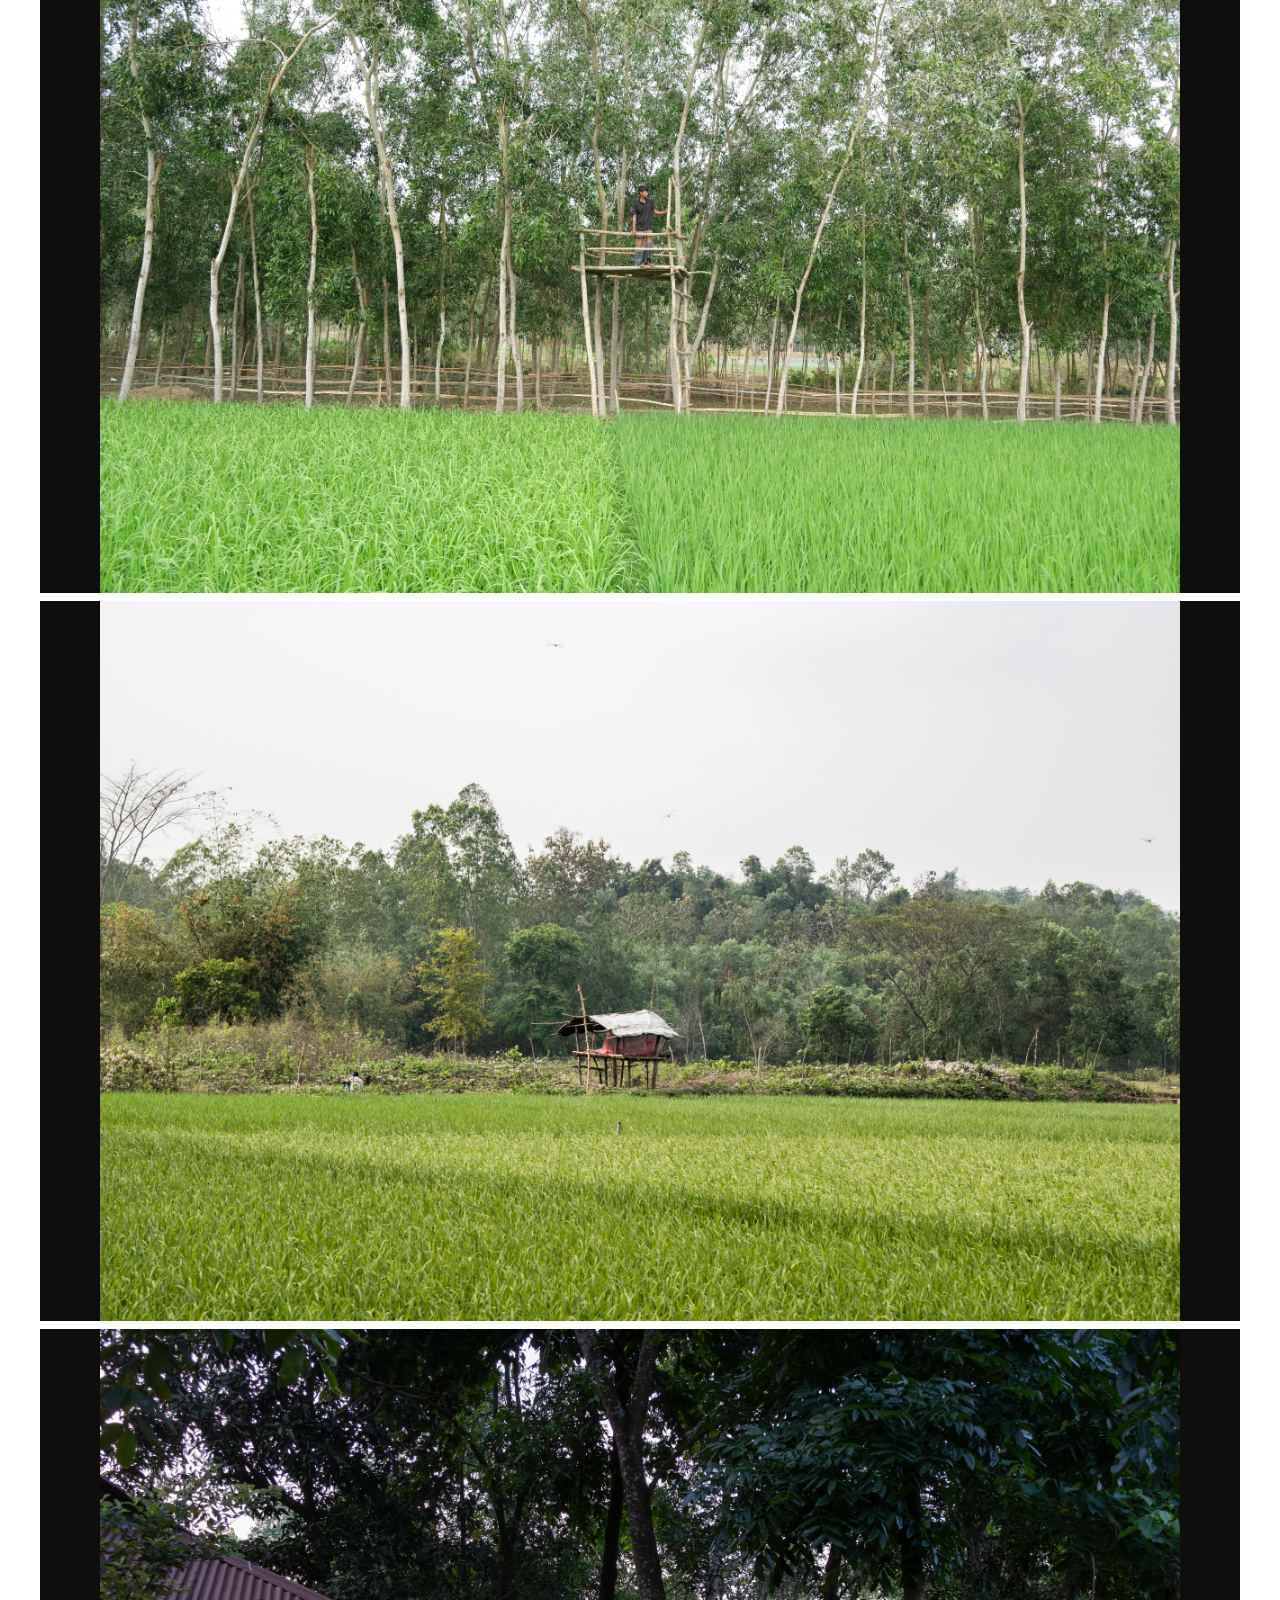
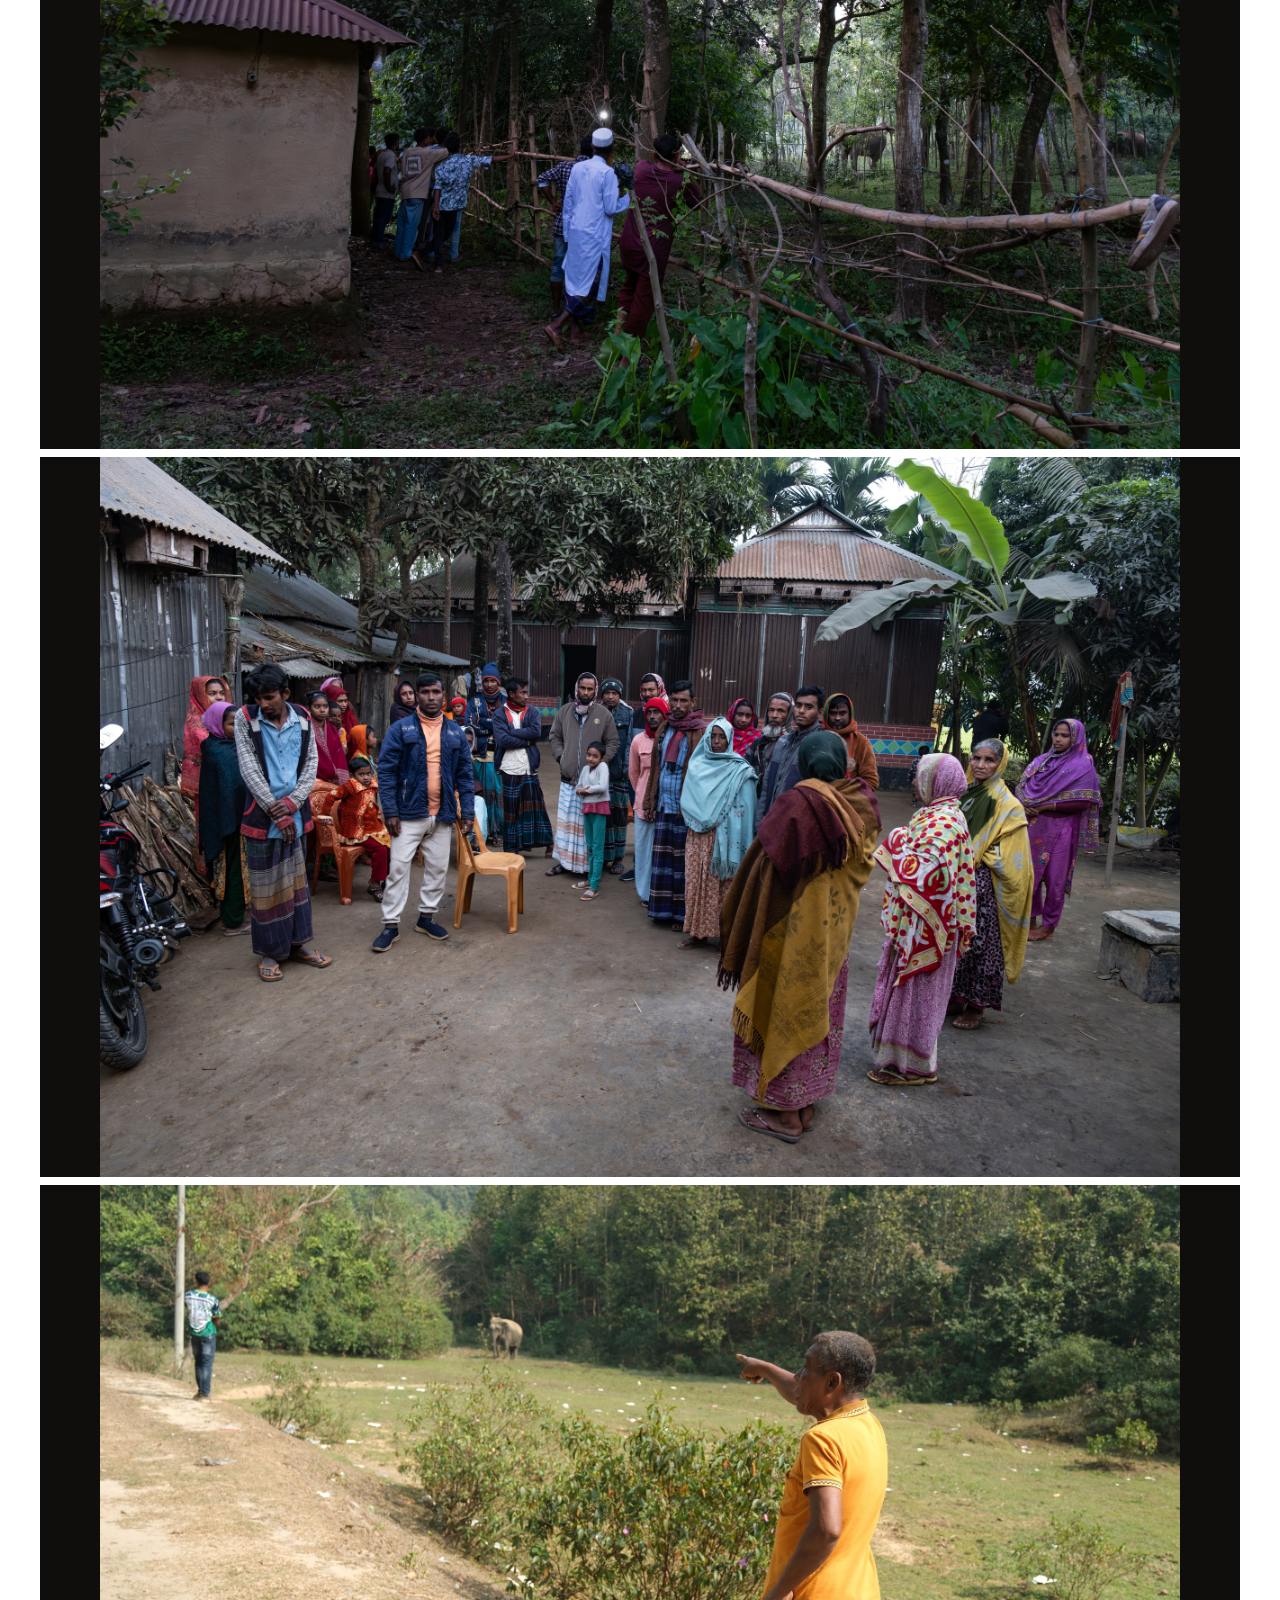
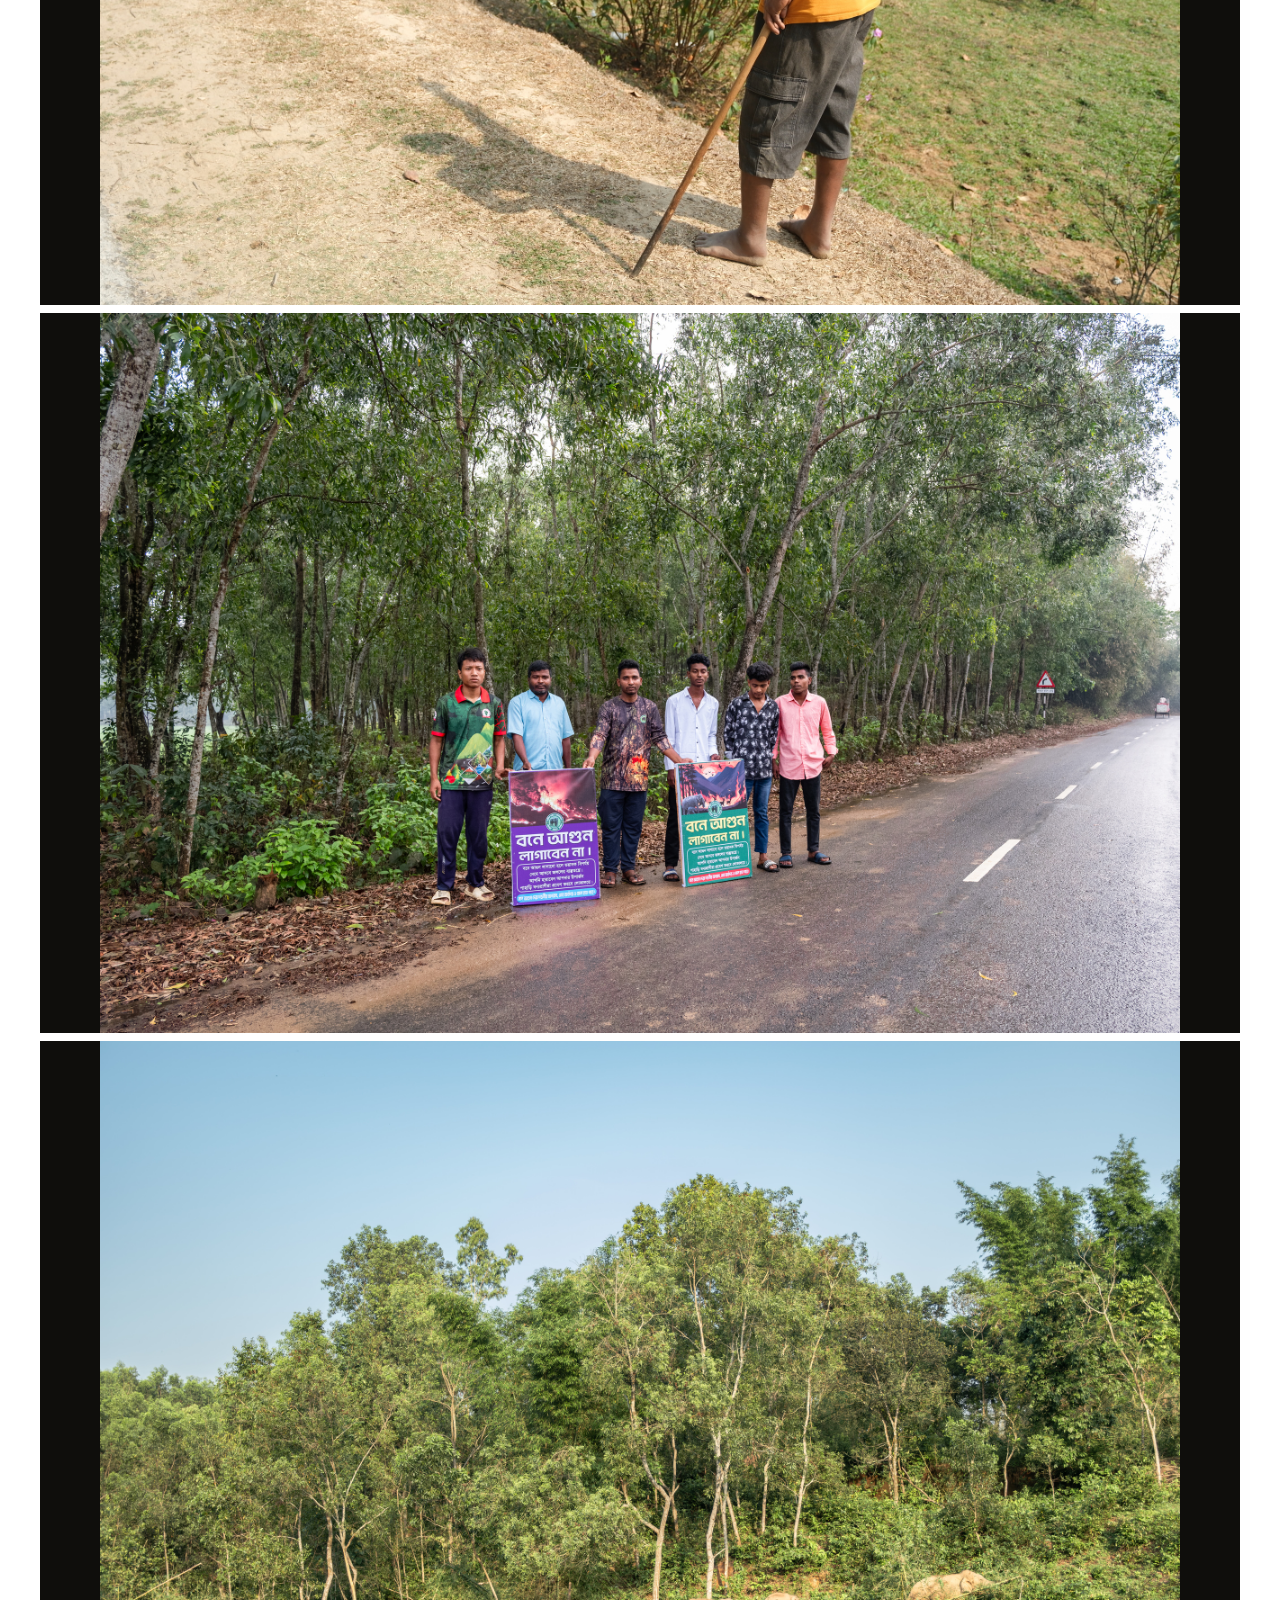
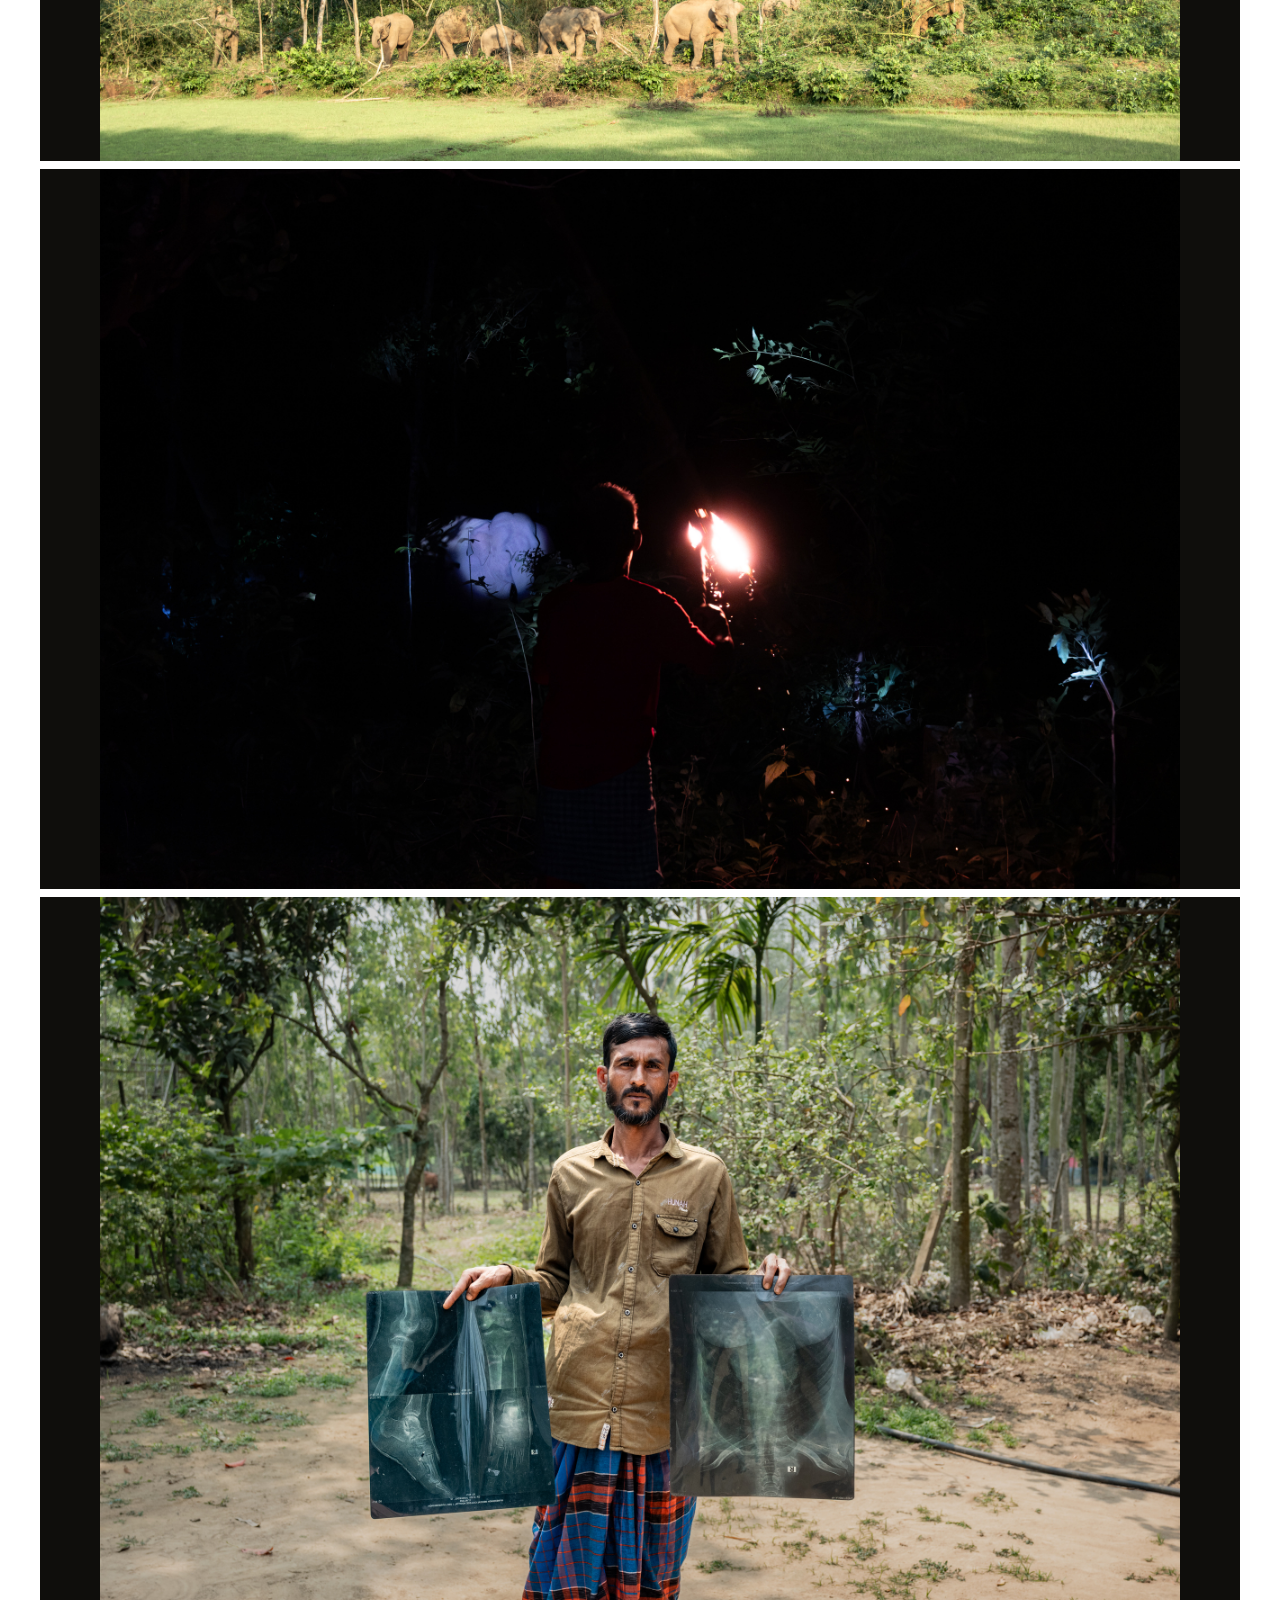
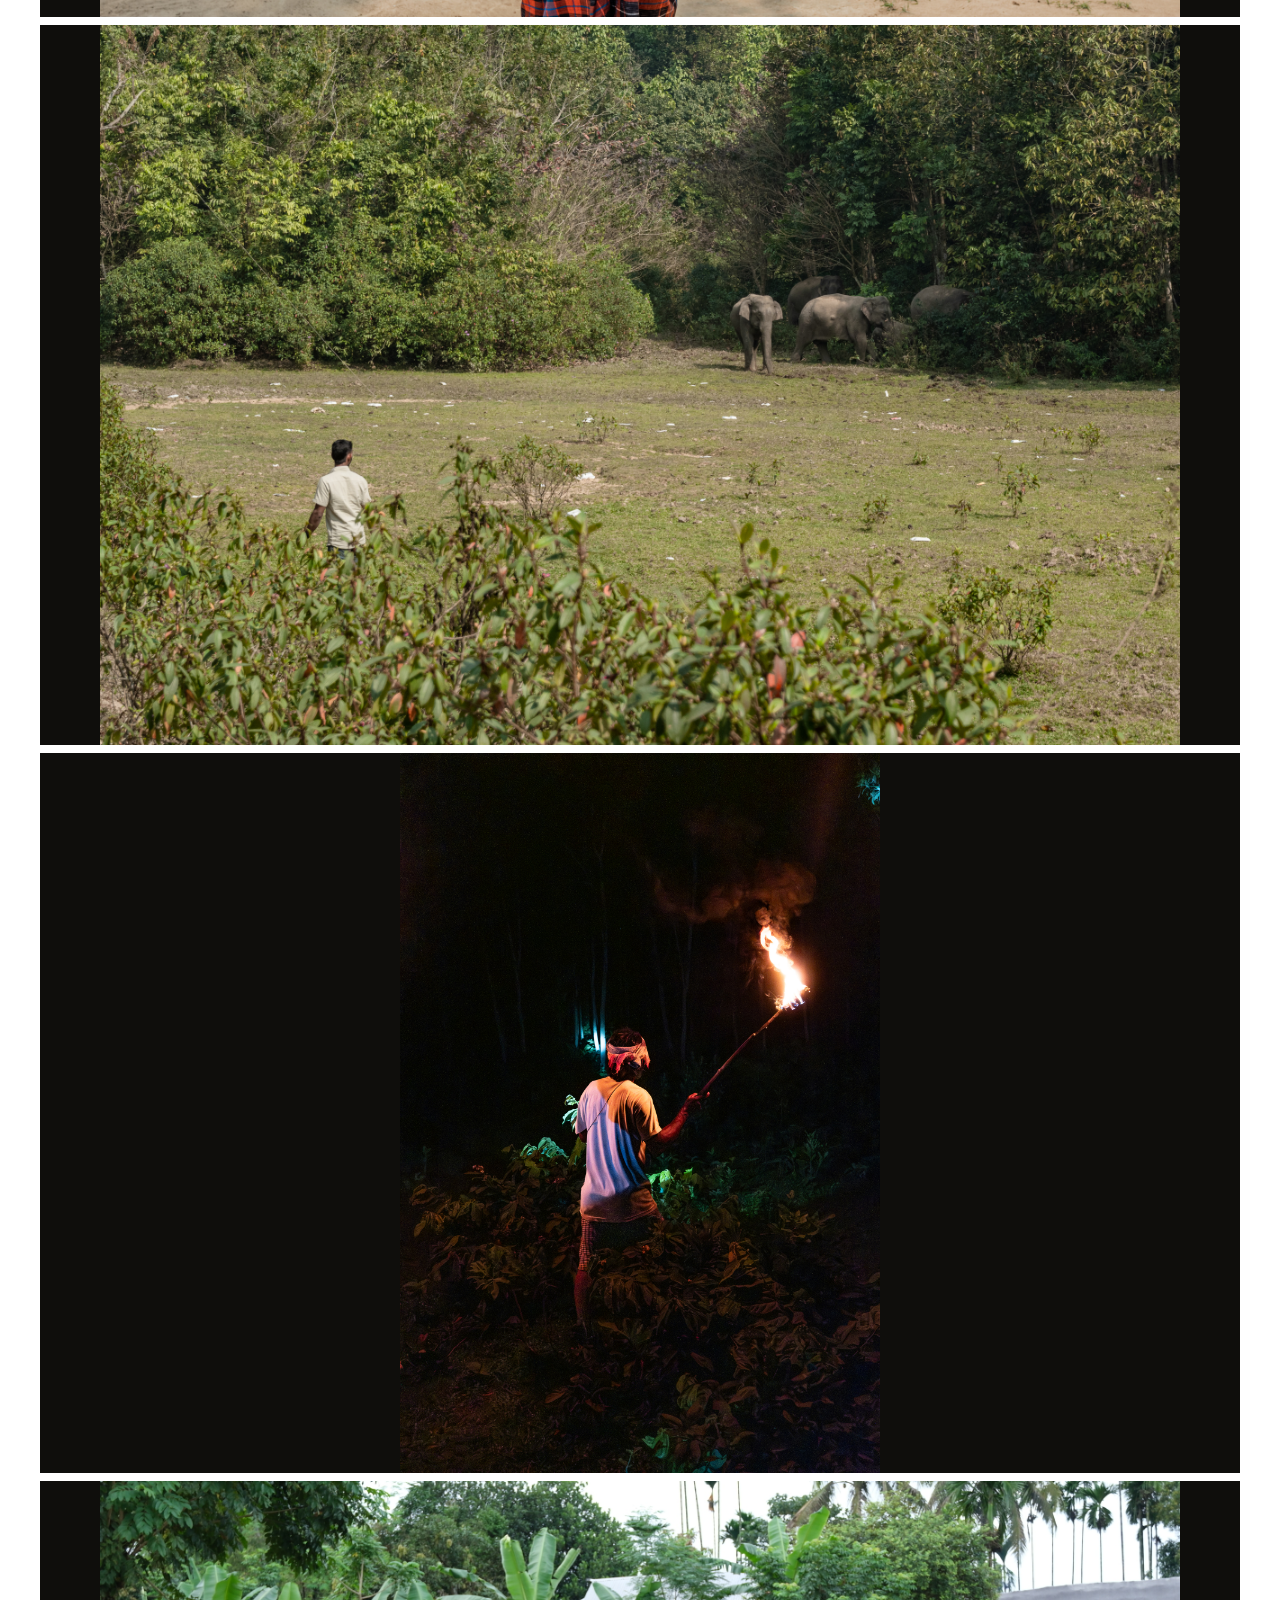
==== commit 8acd130a: "Add JSON-LD structured data to homepage and series page Person schema on homepage and ImageGallery s" ====
--- a/series/cost-of-coexistence.html
+++ b/series/cost-of-coexistence.html
@@ -9,6 +9,29 @@
   <link rel="sitemap" type="application/xml" href="/sitemap.xml" />
   <link rel="stylesheet" href="../style.css" />
   <link rel="stylesheet" href="../series.css" />
+  <script type="application/ld+json">
+  {
+    "@context": "https://schema.org",
+    "@type": "ImageGallery",
+    "name": "The Cost of Coexistence",
+    "description": "A documentary photo series by Mahbubul Alam exploring human–elephant conflict in Bangladesh's forests and farmlands. Ongoing since 2023.",
+    "url": "https://mahbubulalamnayeem.me/series/cost-of-coexistence.html",
+    "author": {
+      "@type": "Person",
+      "name": "Mahbubul Alam",
+      "url": "https://mahbubulalamnayeem.me/"
+    },
+    "about": {
+      "@type": "Thing",
+      "name": "Human-elephant conflict in Bangladesh"
+    },
+    "dateCreated": "2023",
+    "locationCreated": {
+      "@type": "Place",
+      "name": "Chittagong Hill Tracts and Sylhet, Bangladesh"
+    }
+  }
+  </script>
 </head>
 <body>
 
--- a/series.css
+++ b/series.css
@@ -0,0 +1,164 @@
+/* ===========================
+   SERIES PAGE
+   =========================== */
+
+/* Breadcrumb */
+.series-breadcrumb {
+  background: var(--color-bg-alt);
+  padding: 20px 0 0;
+}
+
+.series-breadcrumb-inner {
+  max-width: var(--max-width);
+  margin: 0 auto;
+  padding: 0 40px;
+}
+
+.series-breadcrumb a {
+  font-size: 12px;
+  font-weight: 600;
+  letter-spacing: 0.1em;
+  text-transform: uppercase;
+  color: var(--color-text-muted);
+}
+
+.series-breadcrumb a:hover {
+  color: var(--color-brand);
+  text-decoration: none;
+}
+
+.breadcrumb-line {
+  border: none;
+  border-top: 1px solid var(--color-border);
+  margin: 16px 0 0;
+}
+
+/* Series header */
+.series-header {
+  background: var(--color-bg-alt);
+  padding: 48px 0 64px;
+  border-bottom: 1px solid var(--color-border);
+}
+
+.series-header-inner {
+  max-width: var(--max-width);
+  margin: 0 auto;
+  padding: 0 40px;
+}
+
+.series-title {
+  font-size: clamp(22px, 3vw, 32px);
+  font-weight: 700;
+  color: var(--color-brand);
+  margin-bottom: 8px;
+  line-height: 1.2;
+}
+
+.series-author {
+  font-size: 15px;
+  font-weight: 600;
+  margin-bottom: 32px;
+}
+
+.series-author a {
+  color: var(--color-text);
+}
+
+.series-author a:hover {
+  color: var(--color-brand);
+  text-decoration: none;
+}
+
+.series-description {
+  display: grid;
+  grid-template-columns: 1fr 1fr;
+  gap: 48px;
+}
+
+.series-desc-col p {
+  font-size: 14px;
+  line-height: 1.75;
+  color: var(--color-text);
+  margin-bottom: 16px;
+}
+
+.series-desc-col p:last-child {
+  margin-bottom: 0;
+}
+
+/* Gallery */
+.series-gallery {
+  max-width: var(--max-width);
+  margin: 0 auto;
+  padding: 48px 40px 96px;
+  display: flex;
+  flex-direction: column;
+  gap: 8px;
+}
+
+.series-photo {
+  overflow: hidden;
+  background: #1a1a1a;
+}
+
+.series-photo img {
+  width: 100%;
+  height: 100%;
+  object-fit: cover;
+  display: block;
+  transition: opacity 0.3s;
+}
+
+.series-photo img:hover {
+  opacity: 0.95;
+}
+
+.series-photo--full {
+  width: 100%;
+  max-height: 80vh;
+}
+
+.series-photo--full img {
+  max-height: 80vh;
+  object-fit: contain;
+  background: #0f0e0c;
+}
+
+.series-photo-row {
+  display: contents;
+}
+
+.series-photo--half {
+  max-height: 80vh;
+}
+
+.series-photo--half img {
+  max-height: 80vh;
+  object-fit: contain;
+  background: #0f0e0c;
+}
+
+/* ===========================
+   RESPONSIVE
+   =========================== */
+@media (max-width: 768px) {
+  .series-breadcrumb-inner,
+  .series-header-inner,
+  .series-gallery {
+    padding-left: 16px;
+    padding-right: 16px;
+  }
+
+  .series-description {
+    grid-template-columns: 1fr;
+    gap: 0;
+  }
+
+  .series-photo--full {
+    max-height: 60vh;
+  }
+
+  .series-photo--full img {
+    max-height: 60vh;
+  }
+}
